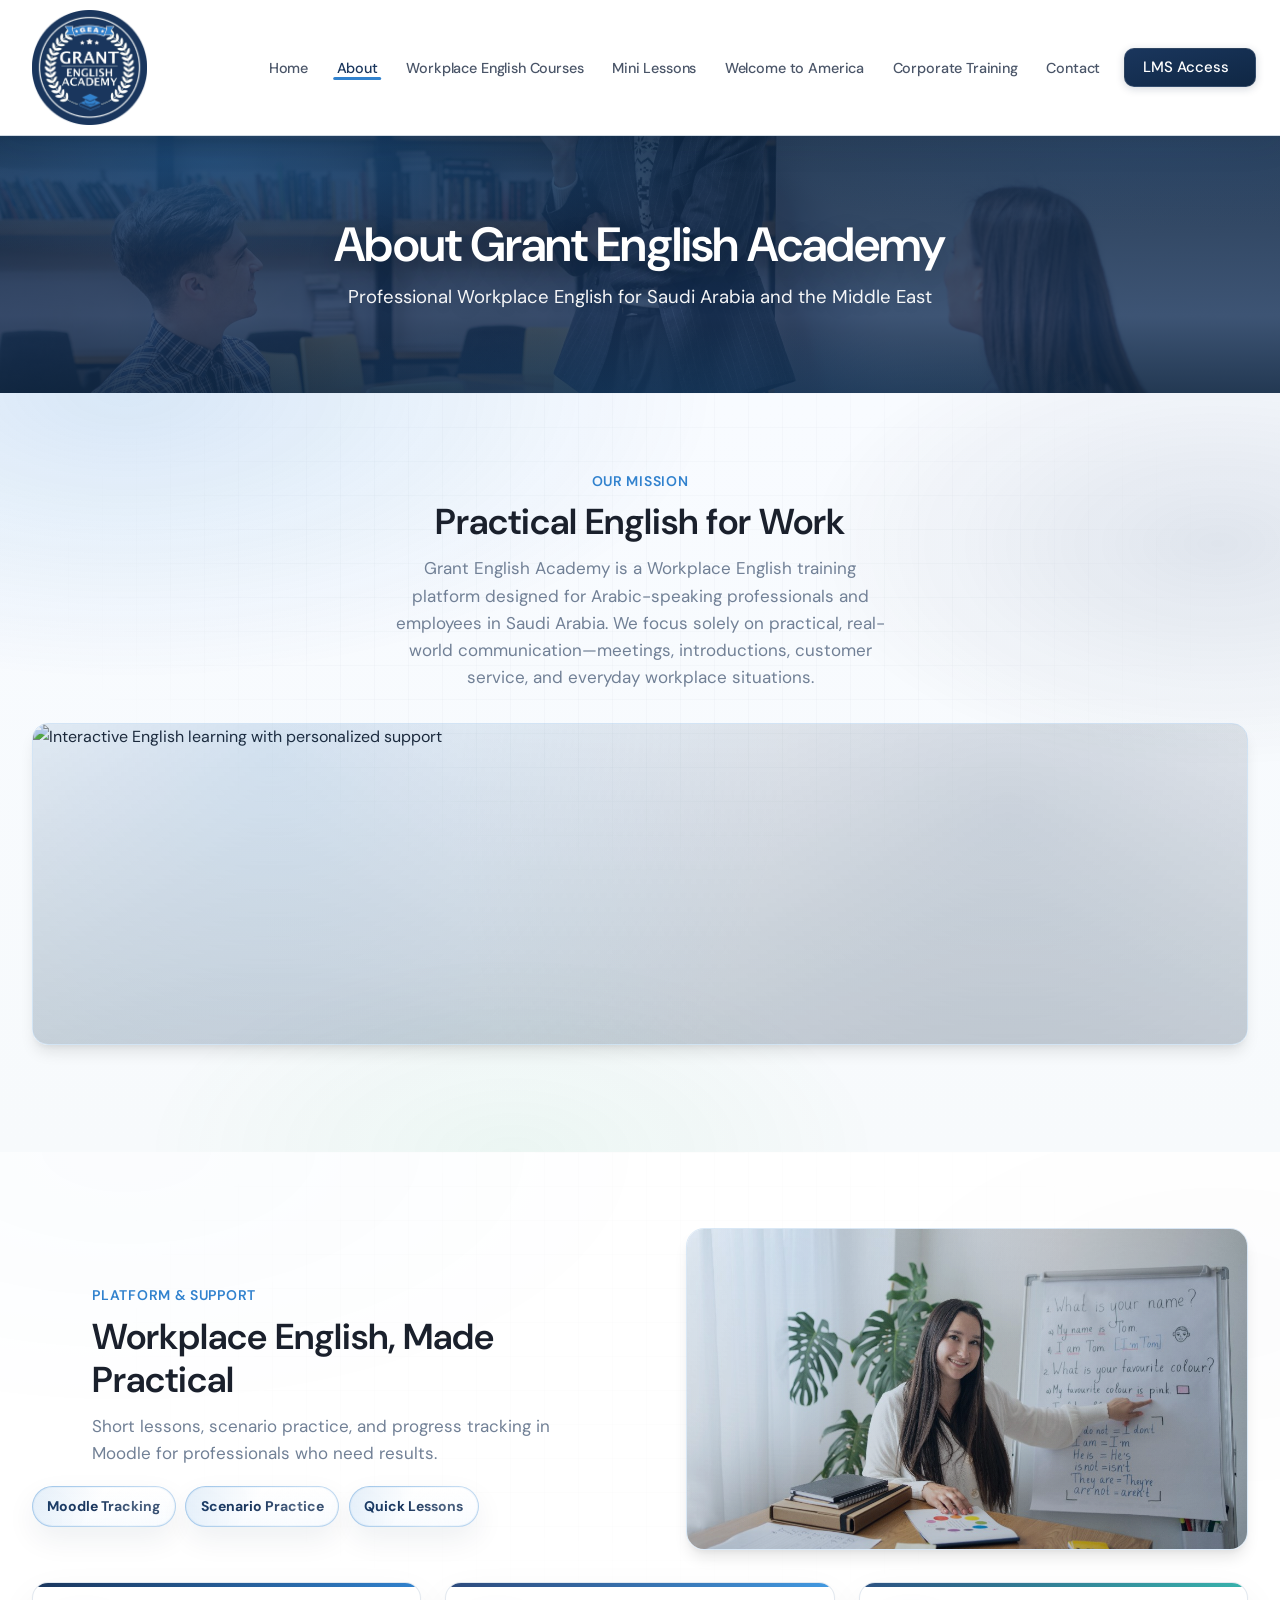
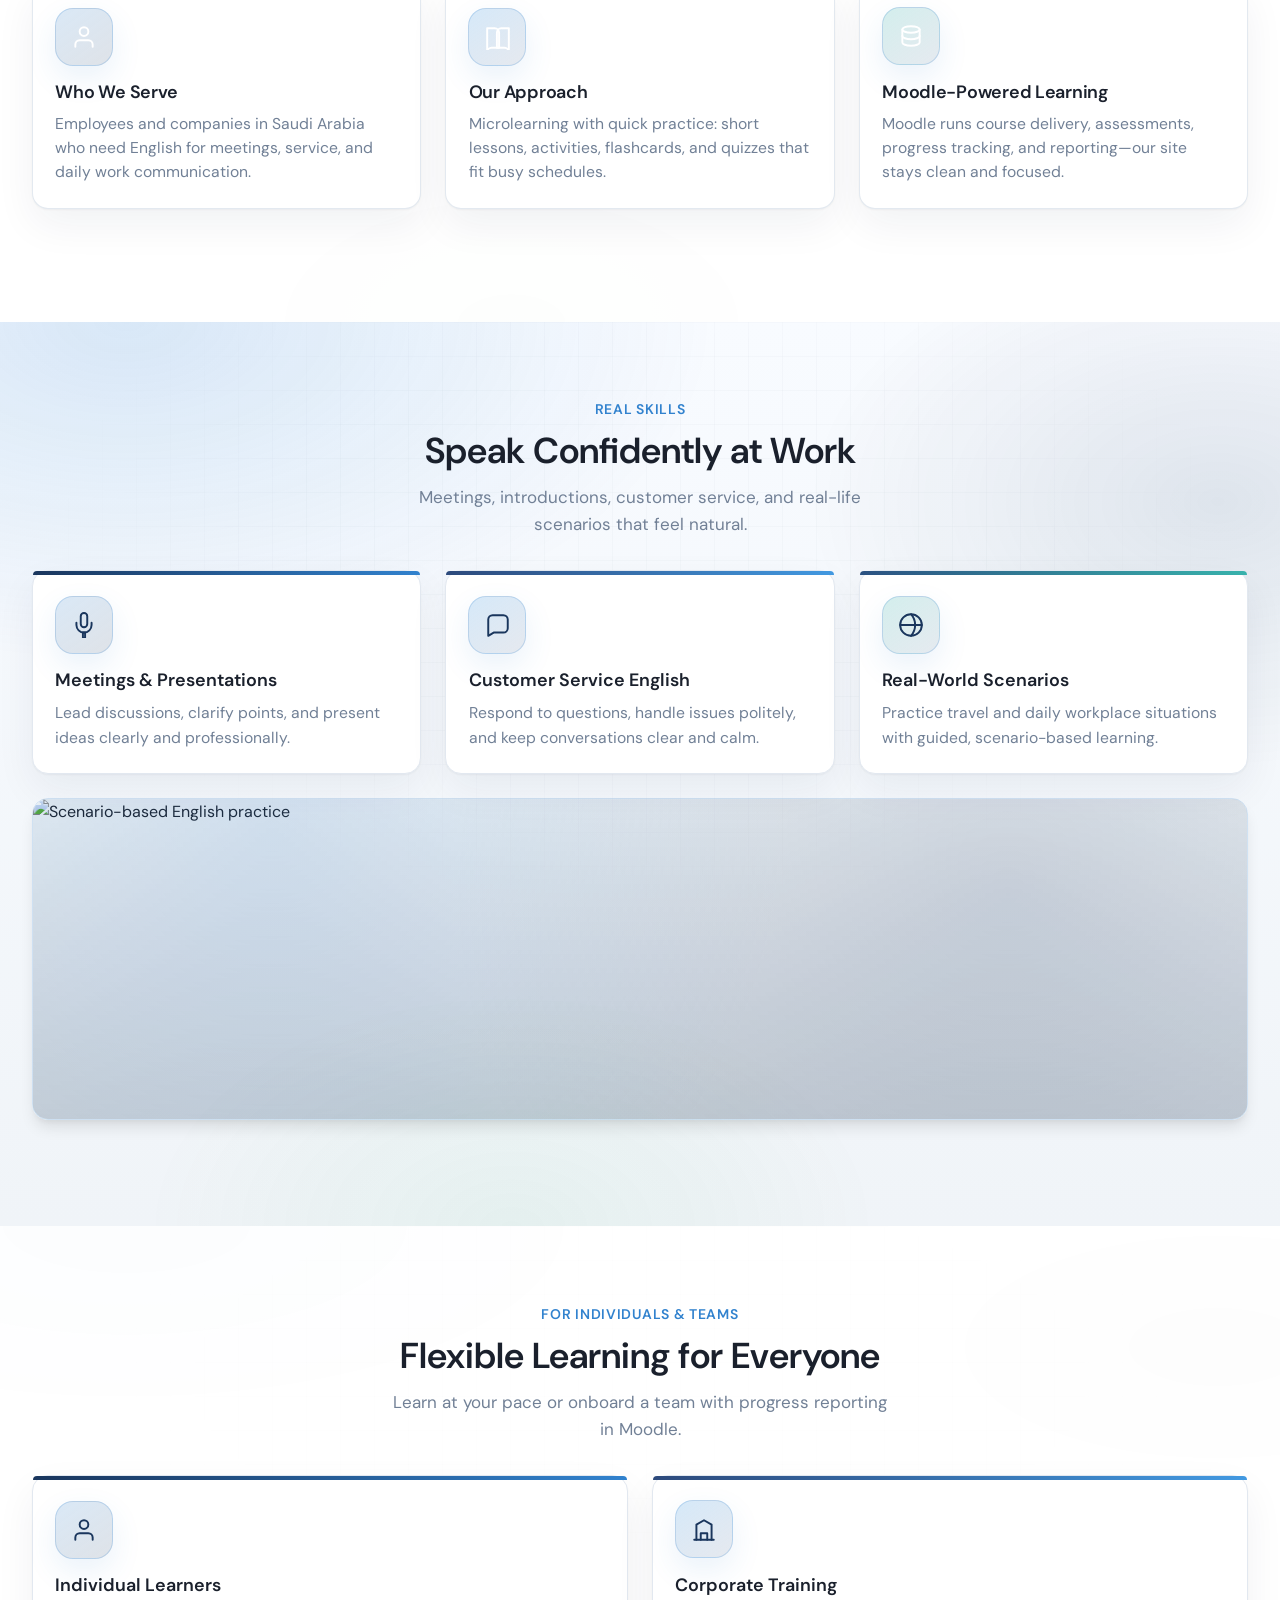
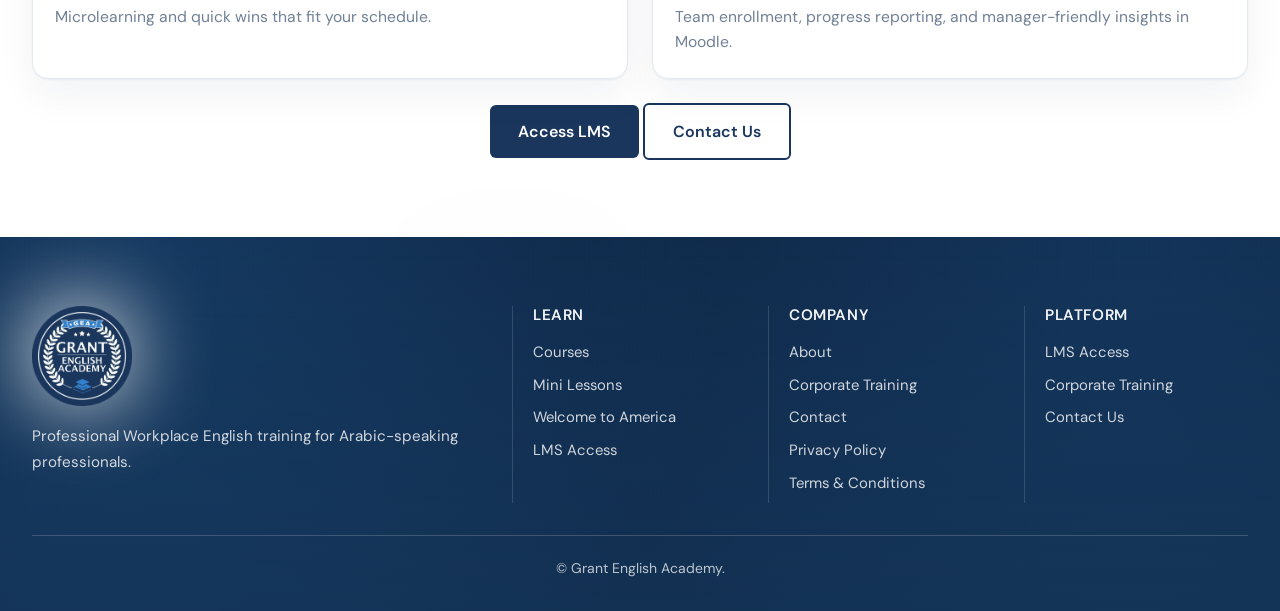
==== about.html @ 89593a47 "fix" ====
<!DOCTYPE html>
<html lang="en">
<head>
  <meta charset="UTF-8">
  <meta name="viewport" content="width=device-width, initial-scale=1.0">
  <meta name="description" content="About Grant English Academy - Professional Workplace English training for Saudi Arabia.">
  <title>About | Grant English Academy</title>
  <link rel="preconnect" href="https://fonts.googleapis.com">
  <link rel="preconnect" href="https://fonts.gstatic.com" crossorigin>
  <link href="https://fonts.googleapis.com/css2?family=DM+Sans:wght@400;500;600;700&display=swap" rel="stylesheet">
  <link rel="stylesheet" href="css/styles.css">
  <link rel="icon" type="image/svg+xml" href="assets/favicon.png">
</head>
<body>
  <header class="header">
    <div class="container header-inner">
      <a href="index.html" class="logo">
        <img src="assets/logo.png" alt="Grant English Academy" class="logo-img">
      </a>
      <button class="nav-toggle" aria-expanded="false" aria-controls="nav-menu" aria-label="Toggle navigation">
        <span></span><span></span><span></span>
      </button>
      <nav id="nav-menu" class="nav-menu">
        <ul class="nav-list">
          <li><a href="index.html">Home</a></li>
          <li><a href="about.html" class="active" aria-current="page">About</a></li>
          <li><a href="courses.html">Workplace English Courses</a></li>
          <li><a href="mini-lessons.html">Mini Lessons</a></li>
          <li><a href="welcome-to-america.html">Welcome to America</a></li>
          <li><a href="corporate-training.html">Corporate Training</a></li>
          <li><a href="contact.html">Contact</a></li>
          <li><a href="lms-access.html" class="btn-lms">LMS Access</a></li>
        </ul>
      </nav>
    </div>
  </header>

  <main class="about-page">
    <section class="page-hero page-hero--about animate-section">
      <div class="container">
        <h1>About Grant English Academy</h1>
        <p>Professional Workplace English for Saudi Arabia and the Middle East</p>
      </div>
    </section>

    <section class="about-home-section about-home-section--mission animate-section">
      <div class="container">
        <div class="section-header">
          <p class="section-label">Our Mission</p>
          <h2 class="section-title">Practical English for Work</h2>
          <p class="section-desc">Grant English Academy is a Workplace English training platform designed for Arabic-speaking professionals and employees in Saudi Arabia. We focus solely on practical, real-world communication—meetings, introductions, customer service, and everyday workplace situations.</p>
        </div>

        <div class="about-image-section">
          <div class="about-image-wrap">
            <img src="assets/teacher-5.jpg" alt="Interactive English learning with personalized support">
          </div>
        </div>
      </div>
    </section>

    <section class="about-home-section about-home-section--platform animate-section">
      <div class="container">
        <div class="about-platform-split">
          <div class="about-platform-copy">
            <div class="section-header mb-2">
              <p class="section-label">Platform & Support</p>
              <h2 class="section-title">Workplace English, Made Practical</h2>
              <p class="section-desc">Short lessons, scenario practice, and progress tracking in Moodle for professionals who need results.</p>
            </div>

            <div class="platform-pills" aria-hidden="true">
              <span class="platform-pill">Moodle Tracking</span>
              <span class="platform-pill">Scenario Practice</span>
              <span class="platform-pill">Quick Lessons</span>
            </div>
          </div>

          <div class="about-platform-media">
            <div class="about-image-section">
              <div class="about-image-wrap">
                <img src="assets/teacher-4.png" alt="Moodle-based progress and workplace learning support">
              </div>
            </div>
          </div>
        </div>

        <div class="card-grid card-grid-3 mb-3 about-cards about-platform-cards">
          <div class="card">
            <div class="card-icon" aria-hidden="true">
              <svg viewBox="0 0 24 24" fill="none" stroke="currentColor" stroke-width="1.8" stroke-linecap="round" stroke-linejoin="round" aria-hidden="true">
                <path d="M20 21v-2a4 4 0 0 0-4-4H8a4 4 0 0 0-4 4v2"/>
                <circle cx="12" cy="7" r="4"/>
              </svg>
            </div>
            <h3>Who We Serve</h3>
            <p>Employees and companies in Saudi Arabia who need English for meetings, service, and daily work communication.</p>
          </div>
          <div class="card">
            <div class="card-icon" aria-hidden="true">
              <svg viewBox="0 0 24 24" fill="none" stroke="currentColor" stroke-width="1.8" stroke-linecap="round" stroke-linejoin="round" aria-hidden="true">
                <path d="M2 4h7a4 4 0 0 1 4 4v14H6a4 4 0 0 0-4 4V4z"/>
                <path d="M22 4h-7a4 4 0 0 0-4 4v14h7a4 4 0 0 1 4 4V4z"/>
              </svg>
            </div>
            <h3>Our Approach</h3>
            <p>Microlearning with quick practice: short lessons, activities, flashcards, and quizzes that fit busy schedules.</p>
          </div>
          <div class="card">
            <div class="card-icon" aria-hidden="true">
              <svg viewBox="0 0 24 24" fill="none" stroke="currentColor" stroke-width="1.8" stroke-linecap="round" stroke-linejoin="round" aria-hidden="true">
                <ellipse cx="12" cy="5" rx="8" ry="3"/>
                <path d="M4 5v6c0 1.66 3.58 3 8 3s8-1.34 8-3V5"/>
                <path d="M4 11v6c0 1.66 3.58 3 8 3s8-1.34 8-3v-6"/>
              </svg>
            </div>
            <h3>Moodle-Powered Learning</h3>
            <p>Moodle runs course delivery, assessments, progress tracking, and reporting—our site stays clean and focused.</p>
          </div>
        </div>
      </div>
    </section>

    <section class="about-home-section about-home-section--skills animate-section">
      <div class="container">
        <div class="section-header mb-2">
          <p class="section-label">Real Skills</p>
          <h2 class="section-title">Speak Confidently at Work</h2>
          <p class="section-desc">Meetings, introductions, customer service, and real-life scenarios that feel natural.</p>
        </div>

        <div class="card-grid card-grid-3 mb-3 about-cards">
          <div class="card">
            <div class="card-icon" aria-hidden="true">
              <svg viewBox="0 0 24 24" fill="none" stroke="currentColor" stroke-width="1.8" stroke-linecap="round" stroke-linejoin="round" aria-hidden="true">
                <path d="M12 1a3 3 0 0 0-3 3v7a3 3 0 0 0 6 0V4a3 3 0 0 0-3-3z"/>
                <path d="M19 10v2a7 7 0 0 1-14 0v-2"/>
                <rect x="11" y="19" width="2" height="5"/>
              </svg>
            </div>
            <h3>Meetings & Presentations</h3>
            <p>Lead discussions, clarify points, and present ideas clearly and professionally.</p>
          </div>
          <div class="card">
            <div class="card-icon" aria-hidden="true">
              <svg viewBox="0 0 24 24" fill="none" stroke="currentColor" stroke-width="1.8" stroke-linecap="round" stroke-linejoin="round" aria-hidden="true">
                <path d="M21 15a4 4 0 0 1-4 4H8l-5 3V7a4 4 0 0 1 4-4h10a4 4 0 0 1 4 4z"/>
              </svg>
            </div>
            <h3>Customer Service English</h3>
            <p>Respond to questions, handle issues politely, and keep conversations clear and calm.</p>
          </div>
          <div class="card">
            <div class="card-icon" aria-hidden="true">
              <svg viewBox="0 0 24 24" fill="none" stroke="currentColor" stroke-width="1.8" stroke-linecap="round" stroke-linejoin="round" aria-hidden="true">
                <circle cx="12" cy="12" r="10"/>
                <path d="M2 12h20"/>
                <path d="M12 2a15 15 0 0 1 0 20"/>
              </svg>
            </div>
            <h3>Real-World Scenarios</h3>
            <p>Practice travel and daily workplace situations with guided, scenario-based learning.</p>
          </div>
        </div>

        <div class="about-image-section mb-3">
          <div class="about-image-wrap">
            <img src="assets/america-2.jpg" alt="Scenario-based English practice">
          </div>
        </div>
      </div>
    </section>

    <section class="about-home-section about-home-section--flex animate-section">
      <div class="container">
        <div class="section-header mb-2">
          <p class="section-label">For Individuals & Teams</p>
          <h2 class="section-title">Flexible Learning for Everyone</h2>
          <p class="section-desc">Learn at your pace or onboard a team with progress reporting in Moodle.</p>
        </div>

        <div class="card-grid card-grid-2 mb-3 about-cards">
          <div class="card">
            <div class="card-icon" aria-hidden="true">
              <svg viewBox="0 0 24 24" fill="none" stroke="currentColor" stroke-width="1.8" stroke-linecap="round" stroke-linejoin="round" aria-hidden="true">
                <path d="M20 21v-2a4 4 0 0 0-4-4H8a4 4 0 0 0-4 4v2"/>
                <circle cx="12" cy="7" r="4"/>
              </svg>
            </div>
            <h3>Individual Learners</h3>
            <p>Microlearning and quick wins that fit your schedule.</p>
          </div>
          <div class="card">
            <div class="card-icon" aria-hidden="true">
              <svg viewBox="0 0 24 24" fill="none" stroke="currentColor" stroke-width="1.8" stroke-linecap="round" stroke-linejoin="round" aria-hidden="true">
                <path d="M3 21h18"/>
                <path d="M5 21V7l7-4 7 4v14"/>
                <path d="M9 21v-6h6v6"/>
              </svg>
            </div>
            <h3>Corporate Training</h3>
            <p>Team enrollment, progress reporting, and manager-friendly insights in Moodle.</p>
          </div>
        </div>

        <div class="text-center mt-2">
          <a href="lms-access.html" class="btn btn-primary">Access LMS</a>
          <a href="contact.html" class="btn btn-secondary">Contact Us</a>
        </div>
      </div>
    </section>
  </main>

  <footer class="footer">
    <div class="container">
      <div class="footer-grid">
        <div class="footer-brand">
          <a href="index.html" class="footer-logo" aria-label="Grant English Academy home">
            <img src="assets/logo.png" alt="Grant English Academy" class="footer-logo-img">
          </a>
          <p>Professional Workplace English training for Arabic-speaking professionals.</p>
        </div>
        <div>
          <h4>Learn</h4>
          <ul>
            <li><a href="courses.html">Courses</a></li>
            <li><a href="mini-lessons.html">Mini Lessons</a></li>
            <li><a href="welcome-to-america.html">Welcome to America</a></li>
            <li><a href="lms-access.html">LMS Access</a></li>
          </ul>
        </div>
        <div>
          <h4>Company</h4>
          <ul>
            <li><a href="about.html">About</a></li>
            <li><a href="corporate-training.html">Corporate Training</a></li>
            <li><a href="contact.html">Contact</a></li>
            <li><a href="privacy.html">Privacy Policy</a></li>
            <li><a href="terms.html">Terms &amp; Conditions</a></li>
          </ul>
        </div>
        <div>
          <h4>Platform</h4>
          <ul>
            <li><a href="lms-access.html">LMS Access</a></li>
            <li><a href="corporate-training.html">Corporate Training</a></li>
            <li><a href="contact.html">Contact Us</a></li>
          </ul>
        </div>
      </div>
      <div class="footer-bottom">
        <p>&copy; Grant English Academy.</p>
      </div>
    </div>
  </footer>

  <script>
    const navToggle = document.querySelector('.nav-toggle');
    const navMenu = document.getElementById('nav-menu');

    function closeNav() {
      navToggle.setAttribute('aria-expanded', 'false');
      navMenu.classList.remove('active');
    }

    function toggleNav() {
      const expanded = navToggle.getAttribute('aria-expanded') === 'true';
      navToggle.setAttribute('aria-expanded', String(!expanded));
      navMenu.classList.toggle('active', !expanded);
    }

    navToggle.addEventListener('click', toggleNav);

    navMenu.querySelectorAll('a').forEach((a) => {
      a.addEventListener('click', () => {
        if (window.innerWidth < 1180) closeNav();
      });
    });

    document.addEventListener('keydown', (e) => {
      if (e.key === 'Escape' && navToggle.getAttribute('aria-expanded') === 'true') {
        closeNav();
      }
    });

    window.addEventListener('resize', () => {
      if (window.innerWidth >= 1180) closeNav();
    });

    const sections = document.querySelectorAll('.animate-section');
    document.documentElement.classList.add('js-animations');
    if ('IntersectionObserver' in window) {
      const observer = new IntersectionObserver((entries) => {
        entries.forEach((entry) => {
          if (entry.isIntersecting) {
            entry.target.classList.add('is-visible');
            observer.unobserve(entry.target);
          }
        });
      }, { threshold: 0.2 });

      sections.forEach((s) => observer.observe(s));
    } else {
      sections.forEach((s) => s.classList.add('is-visible'));
    }
  </script>
</body>
</html>
---- css/styles.css ----
/* ============================================
   Grant English Academy - Workplace English Platform
   Professional, Corporate, Academic Design
   ============================================ */

/* CSS Variables */
:root {
  /* Colors - Navy, Gray, White professional palette */
  --navy-primary: #1a365d;
  --navy-dark: #0f2744;
  --navy-light: #2c5282;
  --gray-900: #1a202c;
  --gray-700: #4a5568;
  --gray-600: #718096;
  --gray-500: #a0aec0;
  --gray-300: #cbd5e0;
  --gray-100: #f7fafc;
  --white: #ffffff;
  --accent: #3182ce;
  --accent-hover: #2c5282;
  --success: #38a169;
  --border: #e2e8f0;
  
  /* Typography */
  --font-primary: 'DM Sans', -apple-system, BlinkMacSystemFont, sans-serif;
  --font-heading: 'DM Sans', -apple-system, BlinkMacSystemFont, sans-serif;
  
  /* Spacing */
  --container-max: 1300px;
  --section-padding: clamp(3rem, 6vw, 5rem);
  --header-height: 85px;
  
  /* Transitions */
  --transition: 0.2s ease;
  --shadow: 0 4px 6px -1px rgba(0, 0, 0, 0.1), 0 2px 4px -1px rgba(0, 0, 0, 0.06);
  --shadow-lg: 0 10px 15px -3px rgba(0, 0, 0, 0.1), 0 4px 6px -2px rgba(0, 0, 0, 0.05);
}

/* Reset & Base */
*, *::before, *::after {
  box-sizing: border-box;
  margin: 0;
  padding: 0;
}

html {
  scroll-behavior: smooth;
}

body {
  font-family: var(--font-primary);
  font-size: 16px;
  line-height: 1.6;
  color: var(--gray-900);
  background: var(--white);
  overflow-x: hidden;
}

img {
  max-width: 100%;
  height: auto;
  display: block;
}

a {
  color: inherit;
  text-decoration: none;
  transition: color var(--transition);
}

ul, ol {
  list-style: none;
}

/* Typography */
h1, h2, h3, h4, h5, h6 {
  font-family: var(--font-heading);
  font-weight: 600;
  line-height: 1.2;
}

h1 { font-size: clamp(2rem, 4vw, 3rem); }
h2 { font-size: clamp(1.75rem, 3vw, 2.25rem); }
h3 { font-size: clamp(1.25rem, 2vw, 1.5rem); }

/* Container */
.container {
  width: 100%;
  max-width: var(--container-max);
  margin: 0 auto;
  padding: 0 1.25rem;
}

@media (min-width: 768px) {
  .container { padding: 0 2rem; }

}
@media (max-width: 768px) {
.logo-img {
    height: auto;
    width: 70px!important;
}
}
/* ========== Header & Navigation ========== */
.header {
  position: sticky;
  top: 0;
  z-index: 1000;
  /* height: var(--header-height); */
  background: rgba(255, 255, 255, 0.94);
  backdrop-filter: saturate(1.2) blur(16px);
  -webkit-backdrop-filter: saturate(1.2) blur(16px);
  border-bottom: 1px solid rgba(203, 213, 224, 0.85);
  box-shadow: 0 1px 0 rgba(255, 255, 255, 0.8) inset,
  0 8px 32px rgba(15, 39, 68, 0.08);
  padding-top: 10px;
  padding-bottom: 10px;
}

.header-inner {
  display: flex;
  align-items: center;
  justify-content: space-between;
  height: 100%;
  gap: 1rem;
}

.logo {
  display: inline-flex;
  align-items: center;
  gap: 0.65rem;
  font-weight: 700;
  font-size: 1.25rem;
  color: var(--navy-primary);
  transition: opacity 0.2s ease, transform 0.22s ease, filter 0.22s ease;
  border-radius: 10px;
  outline-offset: 4px;
}

.logo:hover {
  opacity: 1;
  transform: translateY(-1px);
  filter: drop-shadow(0 4px 12px rgba(26, 54, 93, 0.15));
}

.logo:active {
  transform: translateY(0);
}

.logo:focus-visible {
  outline: 3px solid rgba(49, 130, 206, 0.4);
}

.logo-img {
  height: auto;
  width: 115px;
  display: block;
  object-fit: contain;
}

.logo-text { color: inherit; }
.logo-text em,
.logo span { color: var(--accent); font-style: normal; }

.nav-toggle {
  display: flex;
  flex-direction: column;
  justify-content: center;
  gap: 5px;
  background: transparent;
  border: 1px solid transparent;
  cursor: pointer;
  padding: 10px;
  border-radius: 10px;
  transition: background var(--transition), border-color var(--transition);
}

.nav-toggle:hover {
  background: rgba(49, 130, 206, 0.12);
  border-color: rgba(49, 130, 206, 0.25);
}

.nav-toggle:hover span {
  background: var(--accent);
}

.nav-toggle:focus-visible {
  outline: 3px solid rgba(49, 130, 206, 0.35);
  outline-offset: 3px;
  border-radius: 8px;
}

.nav-toggle span {
  width: 24px;
  height: 2.5px;
  background: var(--navy-primary);
  border-radius: 2px;
  transition: transform var(--transition), opacity var(--transition);
}

.nav-toggle[aria-expanded="true"] span:nth-child(1) {
  transform: rotate(45deg) translate(5px, 5px);
}

.nav-toggle[aria-expanded="true"] span:nth-child(2) {
  opacity: 0;
}

.nav-toggle[aria-expanded="true"] span:nth-child(3) {
  transform: rotate(-45deg) translate(5px, -5px);
}

.nav-menu {
  position: fixed;
  top: var(--header-height);
  left: 0;
  right: 0;
  background: rgba(255, 255, 255, 0.97);
  backdrop-filter: blur(12px);
  -webkit-backdrop-filter: blur(12px);
  padding: 1rem 1.25rem 1.25rem;
  z-index: 999;
  /* Prevent scrollbar from appearing when the menu is closed */
  max-height: none;
  overflow-y: hidden;
  box-shadow: 0 16px 40px rgba(15, 39, 68, 0.12);
  border-bottom: 1px solid rgba(226, 232, 240, 0.95);
  border-radius: 0 0 16px 16px;
  transform: translateY(-100%);
  opacity: 0;
  visibility: hidden;
  transition: transform 0.28s ease, opacity 0.28s ease, visibility 0.28s ease;
}

.nav-menu.active {
  transform: translateY(0);
  opacity: 1;
  visibility: visible;
  /* Enable scrolling only when menu is open (mobile) */
  max-height: calc(100vh - var(--header-height));
  overflow-y: auto;
  /* Mobile menu should feel like a dropdown panel */
  padding-top: 0.75rem;
}

/* Mobile CTA button inside dropdown */
.nav-menu .btn-lms {
  width: 100%;
  justify-content: center;
  padding: 0.85rem 1rem;
}

.nav-list {
  display: flex;
  flex-direction: column;
  gap: 0.35rem;
}

.nav-list a {
  display: block;
  padding: 0.75rem 1rem;
  color: var(--gray-700);
  font-weight: 500;
  font-size: 0.9375rem;
  border-radius: 10px;
  line-height: 1.25;
  white-space: nowrap;
  transition:
    background 0.2s ease,
    color 0.2s ease,
    box-shadow 0.2s ease,
    transform 0.22s ease,
    border-color 0.2s ease;
}

/* Mobile / drawer: clear hover + active affordance */
.nav-list a:not(.btn-lms):hover {
  background: transparent;
  color: var(--navy-primary);
  box-shadow: none;
  text-decoration: underline;
  text-decoration-thickness: 2px;
  text-underline-offset: 5px;
  transform: none;
}

.nav-menu .btn-lms:hover {
  background: linear-gradient(165deg, var(--navy-light) 0%, var(--navy-primary) 100%);
  transform: translateY(-2px) scale(1.02);
  box-shadow: 0 10px 28px rgba(26, 54, 93, 0.35);
}

/* Active navigation link (current page) */
.nav-list a.active,
.nav-list a[aria-current="page"] {
  background: transparent;
  color: var(--navy-primary);
  border: 1px solid transparent;
  box-shadow: none;
  text-decoration: underline;
  text-decoration-thickness: 2px;
  text-underline-offset: 5px;
}

.nav-list a.active:hover {
  background: transparent;
}

.nav-list .btn-lms.active {
  background: var(--accent) !important;
}

.nav-list .btn-lms.active:hover {
  background: var(--accent-hover) !important;
}
@media (max-width: 1179px) {
.nav-menu {
  top: 135px;
}
}
@media (min-width: 1180px) {
  .nav-toggle { display: none; }
  
  .nav-menu {
    position: static;
    transform: none;
    opacity: 1;
    visibility: visible;
    box-shadow: none;
    padding: 0;
    max-height: none;
    overflow-y: visible;
    background: transparent;
    backdrop-filter: none;
    -webkit-backdrop-filter: none;
    border: none;
    border-radius: 0;
  }

  .nav-list {
    flex-direction: row;
    gap: 0.15rem;
    align-items: center;
    flex-wrap: nowrap;
  }
  
  .nav-list a {
    padding: 0.55rem 0.75rem;
    font-size: 0.9rem;
    white-space: nowrap;
    letter-spacing: -0.01em;
  }

  /* Desktop: animated underline + accent color (no slide) */
  .nav-list a:not(.btn-lms) {
    position: relative;
    background: transparent !important;
    box-shadow: none !important;
    transform: none !important;
    border: 1px solid transparent;
    text-decoration: none;
  }

  .nav-list a:not(.btn-lms)::after {
    content: '';
    position: absolute;
    left: 50%;
    bottom: 0.35rem;
    width: 0;
    height: 2.5px;
    border-radius: 2px;
    background: linear-gradient(90deg, var(--accent) 0%, var(--navy-light) 100%);
    transform: translateX(-50%);
    transition: width 0.28s cubic-bezier(0.4, 0, 0.2, 1), opacity 0.2s ease;
    opacity: 0.85;
  }

  .nav-list a:not(.btn-lms):hover {
    color: var(--accent);
    background: transparent !important;
    border-color: transparent;
  }

  .nav-list a:not(.btn-lms):hover::after {
    width: calc(100% - 1.1rem);
  }

  .nav-list a:not(.btn-lms).active,
  .nav-list a:not(.btn-lms)[aria-current="page"] {
    color: var(--navy-primary);
    background: transparent !important;
    border: 1px solid transparent;
    box-shadow: none;
  }

  .nav-list a:not(.btn-lms).active::after,
  .nav-list a:not(.btn-lms)[aria-current="page"]::after {
    width: calc(100% - 1.1rem);
    opacity: 1;
    background: linear-gradient(90deg, var(--accent) 0%, var(--accent) 100%);
  }

  .nav-list a:not(.btn-lms).active:hover,
  .nav-list a:not(.btn-lms)[aria-current="page"]:hover {
    background: transparent !important;
    color: var(--navy-primary);
  }

  .nav-list .btn-lms {
    padding: 0.55rem 1.15rem;
    font-size: 0.9375rem;
    flex-shrink: 0;
    white-space: nowrap;
    margin-left: 0.5rem;
    transition:
      background 0.25s ease,
      transform 0.25s ease,
      box-shadow 0.25s ease,
      filter 0.25s ease;
  }

  .nav-list .btn-lms:hover {
    filter: brightness(1.05);
  }
}

/* CTA Button in header */
.btn-lms {
  display: inline-flex;
  align-items: center;
  justify-content: center;
  gap: 0.45rem;
  padding: 0.58rem 1.2rem;
  background: linear-gradient(165deg, var(--navy-primary) 0%, var(--navy-dark) 100%);
  color: var(--white) !important;
  font-weight: 600;
  font-size: 0.9375rem;
  border-radius: 8px;
  border: 1px solid rgba(255, 255, 255, 0.12);
  box-shadow: 0 2px 8px rgba(15, 39, 68, 0.18), 0 0 0 1px rgba(15, 39, 68, 0.06) inset;
  transition: background var(--transition), transform var(--transition), box-shadow var(--transition);
}

.btn-lms:hover {
  background: linear-gradient(165deg, var(--navy-light) 0%, var(--navy-primary) 100%);
  transform: translateY(-2px);
  box-shadow:
    0 10px 28px rgba(15, 39, 68, 0.28),
    0 0 0 1px rgba(255, 255, 255, 0.18) inset,
    0 0 0 3px rgba(49, 130, 206, 0.2);
}

.btn-lms:active {
  transform: translateY(0);
  box-shadow: 0 2px 8px rgba(15, 39, 68, 0.18);
}

.btn-lms:focus-visible {
  outline: none;
  box-shadow:
    0 0 0 3px rgba(49, 130, 206, 0.45),
    0 6px 20px rgba(15, 39, 68, 0.2);
}

@media (prefers-reduced-motion: reduce) {
  .btn-lms:hover,
  .nav-menu .btn-lms:hover {
    transform: none;
  }

  .logo:hover {
    transform: none;
    filter: none;
  }

  .nav-list a:not(.btn-lms)::after {
    transition: none;
  }

  .nav-list a:not(.btn-lms):hover {
    transform: none;
  }
}

/* ========== Buttons ========== */
.btn {
  display: inline-flex;
  align-items: center;
  justify-content: center;
  gap: 0.5rem;
  padding: 0.875rem 1.75rem;
  font-weight: 600;
  font-size: 1rem;
  border-radius: 6px;
  border: none;
  cursor: pointer;
  transition: all var(--transition);
}

.btn-primary {
  background: var(--navy-primary);
  color: var(--white);
}

.btn-primary:hover {
  background: var(--navy-dark);
  transform: translateY(-1px);
}

.btn-secondary {
  background: var(--white);
  color: var(--navy-primary);
  border: 2px solid var(--navy-primary);
}

.btn-secondary:hover {
  background: var(--gray-100);
}

.btn-accent {
  background: var(--accent);
  color: var(--white);
}

.btn-accent:hover {
  background: var(--accent-hover);
  transform: translateY(-1px);
}

/* ========== Hero Section ========== */
.hero {
  background: linear-gradient(135deg, var(--navy-dark) 0%, var(--navy-primary) 50%, var(--navy-light) 100%);
  color: var(--white);
  padding: clamp(5rem, 14vw, 9rem) 0;
  min-height: 82vh;
  display: flex;
  align-items: center;
  text-align: center;
  position: relative;
  overflow: hidden;
}

.hero::before {
  content: "";
  position: absolute;
  inset: -80px;
  background:
    radial-gradient(circle at 15% 15%, rgba(49, 130, 206, 0.28), transparent 55%),
    radial-gradient(circle at 85% 25%, rgba(26, 54, 93, 0.32), transparent 55%),
    radial-gradient(circle at 40% 85%, rgba(44, 82, 130, 0.22), transparent 60%);
  opacity: 0.75;
  z-index: 0;
  pointer-events: none;
}

.hero::after {
  content: "";
  position: absolute;
  inset: 0;
  background: linear-gradient(180deg, rgba(255, 255, 255, 0.12), rgba(255, 255, 255, 0));
  z-index: 0;
  pointer-events: none;
}

.hero-bg {
  position: absolute;
  inset: 0;
  pointer-events: none;
  z-index: 0;
  opacity: 1;
  overflow: hidden;
}

.hero-video-scrim {
  position: absolute;
  inset: 0;
  z-index: 1;
  pointer-events: none;
  background:
    linear-gradient(180deg, rgba(15, 39, 68, 0.45) 0%, rgba(15, 39, 68, 0.62) 38%, rgba(15, 39, 68, 0.82) 100%),
    radial-gradient(ellipse 90% 70% at 50% 20%, rgba(49, 130, 206, 0.18) 0%, transparent 55%);
}

.hero-bg img {
  width: 100%;
  height: 100%;
  object-fit: cover;
  object-position: center;
  position: absolute;
  inset: 0;
  display: block;
}

.hero-bg-video {
  position: absolute;
  inset: 0;
  width: 100%;
  height: 100%;
  object-fit: cover;
  object-position: center;
  z-index: 0;
  opacity: 0.62;
  filter: saturate(1.08) contrast(1.05) brightness(0.88);
  transform: scale(1.03);
}

.hero-bg-main {
  opacity: 0.38;
  filter: blur(2px) saturate(1.15) brightness(0.85);
  transform: scale(1.08);
  animation: bannerDrift 14s ease-in-out infinite;
}

.hero-bg-overlay {
  opacity: 0.22;
  filter: blur(3px) saturate(0.9) grayscale(0.25);
  transform: scale(1.12);
  animation: bannerDrift2 18s ease-in-out infinite;
}

.hero .container {
  position: relative;
  z-index: 2;
}

.hero-inner {
  max-width: 46rem;
  margin-left: auto;
  margin-right: auto;
}

.hero-eyebrow {
  display: inline-block;
  font-size: 0.8125rem;
  font-weight: 600;
  letter-spacing: 0.14em;
  text-transform: uppercase;
  color: rgba(255, 255, 255, 0.78);
  margin-bottom: 1rem;
  padding: 0.45rem 0.95rem;
  border-radius: 999px;
  background: rgba(255, 255, 255, 0.1);
  border: 1px solid rgba(255, 255, 255, 0.18);
  backdrop-filter: blur(8px);
}

@keyframes bannerDrift {
  0% { transform: translateY(0) scale(1.08); }
  50% { transform: translateY(-14px) scale(1.12); }
  100% { transform: translateY(0) scale(1.08); }
}

@keyframes bannerDrift2 {
  0% { transform: translateY(0) scale(1.12); }
  50% { transform: translateY(10px) scale(1.16); }
  100% { transform: translateY(0) scale(1.12); }
}

@media (prefers-reduced-motion: reduce) {
  .hero-bg-main,
  .hero-bg-overlay,
  .hero-bg-video {
    animation: none;
  }

  .hero-bg-video {
    display: none;
  }
}

.hero-title {
  margin-bottom: 1.1rem;
  font-weight: 700;
  max-width: none;
  margin-left: auto;
  margin-right: auto;
  font-size: clamp(2.15rem, 5.5vw, 3.35rem);
  line-height: 1.12;
  letter-spacing: -0.03em;
  text-transform: none;
  text-shadow: 0 2px 28px rgba(0, 0, 0, 0.25);
}

.hero-title-highlight {
  display: inline;
  background: linear-gradient(135deg, #ffffff 0%, rgba(186, 219, 255, 0.95) 100%);
  -webkit-background-clip: text;
  background-clip: text;
  color: transparent;
  -webkit-text-fill-color: transparent;
  filter: drop-shadow(0 2px 12px rgba(0, 0, 0, 0.2));
}

@media (max-width: 480px) {
  .hero-title-highlight {
    display: inline;
    background: none;
    -webkit-background-clip: unset;
    background-clip: unset;
    color: inherit;
    -webkit-text-fill-color: unset;
    filter: none;
  }
}

.hero-subtitle {
  font-size: clamp(1.02rem, 2.1vw, 1.2rem);
  opacity: 0.92;
  max-width: 38rem;
  margin: 0 auto 1.75rem;
  line-height: 1.65;
  color: rgba(255, 255, 255, 0.92);
  text-shadow: 0 1px 16px rgba(0, 0, 0, 0.2);
}

.hero-buttons {
  display: flex;
  flex-wrap: wrap;
  gap: 0.85rem 1rem;
  justify-content: center;
  align-items: center;
}

.hero .hero-buttons .btn-primary {
  display: inline-flex;
  align-items: center;
  justify-content: center;
  gap: 0.5rem;
  padding: 0.95rem 1.65rem;
  font-size: 1.02rem;
  border-radius: 8px;
  box-shadow: 0 4px 14px rgba(0, 0, 0, 0.18);
  background: var(--white);
  color: var(--navy-primary);
}

.hero .hero-buttons .btn-primary:hover {
  background: var(--gray-100);
  box-shadow: 0 8px 24px rgba(0, 0, 0, 0.22);
}

.hero-btn-icon {
  width: 18px;
  height: 18px;
  flex-shrink: 0;
}

.hero .hero-buttons .btn-secondary {
  padding: 0.95rem 1.65rem;
  font-size: 1.02rem;
  border-radius: 8px;
  backdrop-filter: blur(6px);
  background: rgba(255, 255, 255, 0.08);
  color: var(--white);
  border: 2px solid rgba(255, 255, 255, 0.5);
}

.hero .hero-buttons .btn-secondary:hover {
  background: rgba(255, 255, 255, 0.14);
  border-color: var(--white);
}

/* ========== Section Titles ========== */
.section-header {
  text-align: center;
  margin-bottom: 2.5rem;
  max-width: 500px;
  margin-left: auto;
  margin-right: auto;
}

.section-label {
  font-size: 0.875rem;
  font-weight: 600;
  text-transform: uppercase;
  letter-spacing: 0.05em;
  color: var(--accent);
  margin-bottom: 0.5rem;
}

.section-title {
  color: var(--gray-900);
  margin-bottom: 0.75rem;
}

.section-desc {
  color: var(--gray-600);
  font-size: 1.0625rem;
}

/* ========== Cards ========== */
.card-grid {
  display: grid;
  gap: 1.5rem;
}

/* Base grid defaults for predictable mobile layout */
.card-grid-2,
.card-grid-3,
.card-grid-4 {
  grid-template-columns: 1fr;
}

@media (min-width: 640px) {
  .card-grid-2 { grid-template-columns: repeat(2, 1fr); }
  .card-grid-3 { grid-template-columns: repeat(2, 1fr); }
}

@media (min-width: 992px) {
  .card-grid-3 { grid-template-columns: repeat(3, 1fr); }
  .card-grid-4 { grid-template-columns: repeat(4, 1fr); }
}

.card {
  background: var(--white);
  border: 1px solid var(--border);
  border-radius: 8px;
  padding: 1.5rem;
  transition: box-shadow var(--transition), transform var(--transition);
}

.card:hover {
  box-shadow: var(--shadow-lg);
  transform: translateY(-2px);
}

.card-icon {
  width: 48px;
  height: 48px;
  background: rgba(49, 130, 206, 0.12);
  border-radius: 8px;
  display: flex;
  align-items: center;
  justify-content: center;
  margin-bottom: 1rem;
  color: var(--accent);
  font-size: 1.5rem;
  color: var(--navy-primary);
  overflow: hidden;
}

.card-icon svg {
  width: 28px;
  height: 28px;
  fill: none;
  stroke: currentColor;
  display: block;
}

.card-icon img {
  width: 100%;
  height: 100%;
  object-fit: cover;
  object-position: center;
  display: block;
}

/* Microlearning icon chips */
.micro-icon {
  display: inline-flex;
  color: var(--accent);
}

.micro-icon svg {
  width: 22px;
  height: 22px;
  fill: currentColor;
}

.card h3 {
  margin-bottom: 0.5rem;
  color: var(--gray-900);
}

.card p {
  color: var(--gray-600);
  font-size: 0.9375rem;
}

/* ========== Features / What We Offer — Advanced ========== */
.features-offer {
  position: relative;
  padding: var(--section-padding) 0;
  overflow: hidden;
}

.features-offer-bg {
  position: absolute;
  inset: 0;
  z-index: 0;
  pointer-events: none;
  background:
    radial-gradient(ellipse 100% 80% at 50% -20%, rgba(49, 130, 206, 0.14) 0%, transparent 58%),
    radial-gradient(ellipse 55% 45% at 0% 100%, rgba(26, 54, 93, 0.06) 0%, transparent 50%),
    radial-gradient(ellipse 50% 40% at 100% 60%, rgba(44, 82, 130, 0.07) 0%, transparent 48%),
    linear-gradient(165deg, #fafcfd 0%, #f0f4f8 42%, #e8eef4 100%);
}

.features-offer-noise {
  position: absolute;
  inset: 0;
  z-index: 0;
  pointer-events: none;
  opacity: 0.035;
  background-image: url("data:image/svg+xml,%3Csvg viewBox='0 0 256 256' xmlns='http://www.w3.org/2000/svg'%3E%3Cfilter id='n'%3E%3CfeTurbulence type='fractalNoise' baseFrequency='0.9' numOctaves='4' stitchTiles='stitch'/%3E%3C/filter%3E%3Crect width='100%25' height='100%25' filter='url(%23n)'/%3E%3C/svg%3E");
  mix-blend-mode: multiply;
}

.features-offer-inner {
  position: relative;
  z-index: 1;
}

.offer-header {
  text-align: center;
  margin-bottom: clamp(2.5rem, 5vw, 3.5rem);
  max-width: 720px;
  margin-left: auto;
  margin-right: auto;
}

.offer-header-kicker {
  display: flex;
  align-items: center;
  justify-content: center;
  gap: 0.85rem;
  margin-bottom: 0.85rem;
}

.offer-header-line {
  flex: 1;
  max-width: 4rem;
  height: 2px;
  border-radius: 2px;
  background: linear-gradient(90deg, transparent, rgba(49, 130, 206, 0.45));
}

.offer-header-line--end {
  background: linear-gradient(90deg, rgba(49, 130, 206, 0.45), transparent);
}

.offer-header .section-label {
  margin-bottom: 0;
  flex-shrink: 0;
}

.offer-title {
  display: flex;
  flex-wrap: wrap;
  justify-content: center;
  align-items: baseline;
  gap: 0.35rem 0.65rem;
  margin-bottom: 1rem;
  font-size: clamp(1.85rem, 4.5vw, 2.65rem);
  font-weight: 600;
  line-height: 1.12;
  letter-spacing: -0.03em;
  color: var(--gray-900);
}

.offer-title-line {
  display: inline-block;
}

.offer-title-accent {
  display: inline-block;
  padding: 0.12em 0.35em;
  margin-left: -0.05em;
  border-radius: 8px;
  background: linear-gradient(135deg, rgba(26, 54, 93, 0.92) 0%, rgba(49, 130, 206, 0.95) 100%);
  color: var(--white);
  font-weight: 700;
  letter-spacing: -0.02em;
  box-shadow: 0 0 0 1px rgba(255, 255, 255, 0.12) inset, 0 8px 24px rgba(26, 54, 93, 0.25);
}

.offer-desc {
  font-size: 1.0625rem;
  line-height: 1.65;
  margin-bottom: 0;
}

.offer-grid {
  display: grid;
  gap: 1.25rem;
  grid-template-columns: 1fr;
}

@media (min-width: 640px) {
  .offer-grid {
    grid-template-columns: repeat(2, 1fr);
    gap: 1.35rem;
  }
}

@media (min-width: 1024px) {
  .offer-grid {
    grid-template-columns: repeat(3, 1fr);
    gap: 1.5rem;
  }
}

.offer-card {
  position: relative;
  margin: 0;
  padding: 1.6rem 1.5rem 1.55rem;
  padding-top: 1.75rem;
  background: var(--white);
  border: 1px solid rgba(226, 232, 240, 0.95);
  border-radius: 18px;
  overflow: hidden;
  transition: transform var(--transition), box-shadow var(--transition), border-color var(--transition);
  box-shadow:
    0 1px 2px rgba(15, 39, 68, 0.04),
    0 12px 32px -12px rgba(15, 39, 68, 0.1);
}

.offer-card::before {
  content: '';
  position: absolute;
  top: 0;
  left: 0;
  right: 0;
  height: 4px;
  border-radius: 18px 18px 0 0;
  pointer-events: none;
}

.offer-card--1::before {
  background: linear-gradient(90deg, var(--navy-primary) 0%, var(--accent) 100%);
}

.offer-card--2::before {
  background: linear-gradient(90deg, #2d4a7c 0%, #4299e1 100%);
}

.offer-card--3::before {
  background: linear-gradient(90deg, #2c5282 0%, #38b2ac 100%);
}

.offer-card--4::before {
  background: linear-gradient(90deg, #2b6cb0 0%, #805ad5 100%);
}

.offer-card--5::before {
  background: linear-gradient(90deg, #1a365d 0%, #3182ce 100%);
}

.offer-card--6::before {
  background: linear-gradient(90deg, #2c5282 0%, #63b3ed 100%);
}

.offer-card:hover {
  transform: translateY(-8px) rotate(-0.25deg);
  border-color: rgba(49, 130, 206, 0.35);
  box-shadow:
    0 4px 6px -1px rgba(15, 39, 68, 0.06),
    0 24px 48px -16px rgba(15, 39, 68, 0.15),
    0 0 0 1px rgba(49, 130, 206, 0.08);
}

.offer-card:nth-child(even):hover {
  transform: translateY(-8px) rotate(0.25deg);
}

.offer-card-index {
  position: absolute;
  top: 0.65rem;
  right: 0.85rem;
  font-size: clamp(2.5rem, 5vw, 3.25rem);
  font-weight: 700;
  line-height: 1;
  letter-spacing: -0.04em;
  color: rgba(26, 54, 93, 0.06);
  user-select: none;
  pointer-events: none;
}

.offer-card-icon {
  width: 52px;
  height: 52px;
  border-radius: 14px;
  display: flex;
  align-items: center;
  justify-content: center;
  margin-bottom: 1.1rem;
  color: var(--white);
  box-shadow: 0 8px 20px rgba(15, 39, 68, 0.15);
  transition: transform var(--transition), box-shadow var(--transition);
}

.offer-card--1 .offer-card-icon {
  background: linear-gradient(145deg, var(--navy-primary) 0%, var(--navy-light) 100%);
}

.offer-card--2 .offer-card-icon {
  background: linear-gradient(145deg, #2d4a7c 0%, #4299e1 100%);
}

.offer-card--3 .offer-card-icon {
  background: linear-gradient(145deg, #2c5282 0%, #38b2ac 100%);
}

.offer-card--4 .offer-card-icon {
  background: linear-gradient(145deg, #2b6cb0 0%, #805ad5 100%);
}

.offer-card--5 .offer-card-icon {
  background: linear-gradient(145deg, #1a365d 0%, #3182ce 100%);
}

.offer-card--6 .offer-card-icon {
  background: linear-gradient(145deg, #2c5282 0%, #63b3ed 100%);
}

.offer-card:hover .offer-card-icon {
  transform: scale(1.06) rotate(-2deg);
}

.offer-card:nth-child(even):hover .offer-card-icon {
  transform: scale(1.06) rotate(2deg);
}

.offer-card-icon svg {
  width: 26px;
  height: 26px;
  stroke: currentColor;
  fill: none;
}

.offer-card h3 {
  margin: 0 0 0.5rem;
  font-size: 1.125rem;
  color: var(--gray-900);
  letter-spacing: -0.015em;
  padding-right: 2.5rem;
}

.offer-card p {
  margin: 0;
  color: var(--gray-600);
  font-size: 0.9375rem;
  line-height: 1.55;
}

@media (prefers-reduced-motion: reduce) {
  .offer-card:hover,
  .offer-card:nth-child(even):hover {
    transform: none;
  }

  .offer-card:hover .offer-card-icon,
  .offer-card:nth-child(even):hover .offer-card-icon {
    transform: none;
  }
}

/* ========== Why Choose Us Section ========== */
.why-choose {
  position: relative;
  padding: var(--section-padding) 0;
  background: var(--white);
  overflow: hidden;
}

.why-choose::before {
  content: '';
  position: absolute;
  inset: -2px;
  z-index: 0;
  pointer-events: none;
  background:
    radial-gradient(ellipse 85% 70% at 15% 5%, rgba(49, 130, 206, 0.18) 0%, transparent 58%),
    radial-gradient(ellipse 70% 55% at 90% 20%, rgba(26, 54, 93, 0.10) 0%, transparent 55%),
    radial-gradient(ellipse 55% 50% at 40% 100%, rgba(56, 161, 105, 0.07) 0%, transparent 55%);
  opacity: 0;
}

.why-choose::after {
  content: '';
  position: absolute;
  inset: 0;
  z-index: 0;
  pointer-events: none;
  opacity: 0;
  background-image:
    linear-gradient(rgba(15, 39, 68, 1) 1px, transparent 1px),
    linear-gradient(90deg, rgba(15, 39, 68, 1) 1px, transparent 1px);
  background-size: 34px 34px;
  mask-image: radial-gradient(ellipse 70% 60% at 50% 20%, black 30%, transparent 70%);
}

.why-choose .container {
  position: relative;
  z-index: 1;
}

.why-choose-grid {
  display: grid;
  gap: 1.5rem;
  grid-template-columns: 1fr;
}

@media (min-width: 640px) {
  .why-choose-grid { grid-template-columns: repeat(2, 1fr); gap: 1.75rem; }
}

@media (min-width: 992px) {
  .why-choose-grid { grid-template-columns: repeat(3, 1fr); gap: 1.75rem; }
}

.why-card {
  position: relative;
  background: rgba(255, 255, 255, 0.92);
  border: 1px solid rgba(226, 232, 240, 1);
  border-radius: 18px;
  overflow: hidden;
  transition: transform var(--transition), box-shadow var(--transition), border-color var(--transition);
  box-shadow: 0 10px 30px rgba(15, 39, 68, 0.06);
}

.why-card:hover {
  transform: translateY(-6px);
  border-color: rgba(49, 130, 206, 0.35);
  box-shadow: 0 22px 60px rgba(15, 39, 68, 0.14);
}

.why-card::before {
  content: '';
  position: absolute;
  left: 0;
  top: 0;
  right: 0;
  height: 5px;
  z-index: 1;
  background: linear-gradient(90deg, rgba(49, 130, 206, 0.85) 0%, rgba(26, 54, 93, 0.85) 100%);
}

.why-card:nth-child(1)::before {
  background: linear-gradient(90deg, rgba(49, 130, 206, 0.95) 0%, rgba(26, 54, 93, 0.95) 100%);
}

.why-card:nth-child(2)::before {
  background: linear-gradient(90deg, rgba(56, 178, 172, 0.95) 0%, rgba(44, 82, 130, 0.95) 100%);
}

.why-card:nth-child(3)::before {
  background: linear-gradient(90deg, rgba(128, 90, 213, 0.95) 0%, rgba(49, 130, 206, 0.95) 100%);
}

.why-card-image {
  position: relative;
  height: 205px;
  overflow: hidden;
  background: var(--gray-100);
}

.why-card-image img {
  width: 100%;
  height: 100%;
  object-fit: cover;
  object-position: center;
  display: block;
}

.why-card-image::after {
  content: '';
  position: absolute;
  inset: 0;
  background:
    linear-gradient(180deg, rgba(10, 25, 55, 0.05) 0%, rgba(10, 25, 55, 0.55) 100%),
    radial-gradient(ellipse 70% 50% at 40% 0%, rgba(49, 130, 206, 0.38) 0%, transparent 60%);
  opacity: 0.55;
  transition: opacity var(--transition), transform var(--transition);
  transform: scale(1.02);
  pointer-events: none;
}

.why-card:hover .why-card-image::after {
  opacity: 0.75;
}

.why-card-image img {
  transition: transform 0.7s ease;
}

.why-card:hover .why-card-image img {
  transform: scale(1.08);
}

.why-card h3 {
  position: relative;
  z-index: 1;
  padding: 1.15rem 1.5rem 0;
  margin-bottom: 0.55rem;
  color: var(--navy-primary);
  letter-spacing: -0.01em;
}

.why-card p {
  position: relative;
  z-index: 1;
  padding: 0 1.5rem 1.5rem;
  color: var(--gray-600);
  font-size: 0.9375rem;
  line-height: 1.6;
}

.why-card:focus-visible {
  outline: 3px solid rgba(49, 130, 206, 0.35);
  outline-offset: 3px;
}

@media (prefers-reduced-motion: reduce) {
  .why-card,
  .why-card:hover {
    transition: none;
    transform: none;
    box-shadow: 0 10px 30px rgba(15, 39, 68, 0.06);
  }

  .why-card:hover .why-card-image img {
    transform: none;
  }
}

/* ========== Microlearning Section ========== */
.microlearning {
  padding: var(--section-padding) 0;
  position: relative;
  overflow: hidden;
  background: var(--white);
}

.microlearning::before {
  content: '';
  position: absolute;
  inset: -2px;
  z-index: 0;
  pointer-events: none;
  background:
    radial-gradient(ellipse 70% 60% at 15% 10%, rgba(49, 130, 206, 0.08) 0%, transparent 55%),
    radial-gradient(ellipse 55% 55% at 85% 30%, rgba(26, 54, 93, 0.06) 0%, transparent 55%),
    radial-gradient(ellipse 40% 40% at 55% 90%, rgba(56, 161, 105, 0.04) 0%, transparent 55%);
}

.micro-grid {
  position: relative;
  z-index: 1;
  display: grid;
  gap: 1.05rem;
  grid-template-columns: repeat(auto-fit, minmax(160px, 1fr));
  align-items: stretch;
}
a.btn.btn-secondary.arrow-revrt svg {
  transform: matrix(-1, 0, 0, 1, 0, 0);
}
/* Desktop: keep all 6 cards in one row */
@media (min-width: 992px) {
  .micro-grid {
    grid-template-columns: repeat(4, minmax(0, 1fr));
    gap: 0.95rem;
  }
}

.micro-item {
  --micro-accent: var(--accent);
  --micro-accent-2: var(--navy-light);

  position: relative;
  display: flex;
  flex-direction: column;
  align-items: center;
  text-align: center;
  gap: 0.85rem;
  padding: 1.2rem 1rem 1.15rem;
  background: var(--white);
  border: 1px solid var(--border);
  border-radius: 16px;
  transition: transform var(--transition), box-shadow var(--transition), border-color var(--transition);
  box-shadow: var(--shadow);
  overflow: hidden;
}

.micro-item:hover {
  transform: translateY(-4px);
  border-color: rgba(49, 130, 206, 0.35);
  box-shadow: var(--shadow-lg);
}

.micro-icon {
  position: relative;
  z-index: 1;
  width: 56px;
  height: 56px;
  border-radius: 18px;
  display: flex;
  align-items: center;
  justify-content: center;
  background: rgba(49, 130, 206, 0.10);
  border: 1px solid rgba(49, 130, 206, 0.22);
  color: var(--micro-accent);
  transition: transform var(--transition), background var(--transition), border-color var(--transition);
}

.micro-icon svg {
  width: 26px;
  height: 26px;
  fill: none;
  stroke: currentColor;
  display: block;
}

.micro-item:hover .micro-icon {
  transform: scale(1.05);
  box-shadow: 0 14px 34px rgba(49, 130, 206, 0.14);
}

.micro-item strong {
  position: relative;
  z-index: 1;
  font-size: 0.98rem;
  font-weight: 700;
  color: var(--gray-900);
  letter-spacing: -0.02em;
}

@media (min-width: 992px) {
  .micro-item {
    padding: 1.05rem 0.9rem 1.05rem;
    gap: 0.7rem;
  }

  .micro-icon {
    width: 52px;
    height: 52px;
    border-radius: 16px;
  }

  .micro-icon svg {
    width: 24px;
    height: 24px;
  }

  .micro-item strong {
    font-size: 0.9rem;
    letter-spacing: -0.02em;
  }
}

/* Stagger accents per card for visual variety */
.micro-item:nth-child(1) { --micro-accent: var(--accent); --micro-accent-2: var(--navy-light); }
.micro-item:nth-child(2) { --micro-accent: var(--accent); --micro-accent-2: var(--navy-light); }
.micro-item:nth-child(3) { --micro-accent: var(--accent); --micro-accent-2: var(--navy-light); }
.micro-item:nth-child(4) { --micro-accent: var(--accent); --micro-accent-2: var(--navy-light); }
.micro-item:nth-child(5) { --micro-accent: var(--accent); --micro-accent-2: var(--navy-light); }
.micro-item:nth-child(6) { --micro-accent: var(--accent); --micro-accent-2: var(--navy-light); }

.micro-item:nth-child(2) .micro-icon { background: rgba(49, 130, 206, 0.10); border-color: rgba(49, 130, 206, 0.22); }
.micro-item:nth-child(2):hover .micro-icon { background: rgba(49, 130, 206, 0.14); border-color: rgba(49, 130, 206, 0.34); }

.micro-item:nth-child(3) .micro-icon { background: rgba(49, 130, 206, 0.10); border-color: rgba(49, 130, 206, 0.22); }
.micro-item:nth-child(3):hover .micro-icon { background: rgba(49, 130, 206, 0.14); border-color: rgba(49, 130, 206, 0.34); }

.micro-item:nth-child(4) .micro-icon { background: rgba(49, 130, 206, 0.10); border-color: rgba(49, 130, 206, 0.22); }
.micro-item:nth-child(4):hover .micro-icon { background: rgba(49, 130, 206, 0.14); border-color: rgba(49, 130, 206, 0.34); }

.micro-item:nth-child(5) .micro-icon { background: rgba(49, 130, 206, 0.10); border-color: rgba(49, 130, 206, 0.22); }
.micro-item:nth-child(5):hover .micro-icon { background: rgba(49, 130, 206, 0.14); border-color: rgba(49, 130, 206, 0.34); }

.micro-item:nth-child(6) .micro-icon { background: rgba(49, 130, 206, 0.10); border-color: rgba(49, 130, 206, 0.22); }
.micro-item:nth-child(6):hover .micro-icon { background: rgba(49, 130, 206, 0.14); border-color: rgba(49, 130, 206, 0.34); }

@media (prefers-reduced-motion: reduce) {
  .micro-item {
    transition: none;
  }

  .micro-item:hover {
    transform: none;
  }

  .micro-item:hover .micro-icon {
    transform: none;
  }
}

/* ========== Welcome to America Section ========== */
.welcome-america {
  position: relative;
  padding: var(--section-padding) 0;
  background: linear-gradient(180deg, #f8fbff 0%, var(--gray-100) 100%);
  overflow: hidden;
}

.welcome-america::before {
  content: '';
  position: absolute;
  inset: -2px;
  z-index: 0;
  pointer-events: none;
  background:
    radial-gradient(ellipse 70% 60% at 15% 10%, rgba(49, 130, 206, 0.22) 0%, transparent 55%),
    radial-gradient(ellipse 55% 45% at 85% 25%, rgba(26, 54, 93, 0.12) 0%, transparent 55%),
    radial-gradient(ellipse 50% 45% at 50% 95%, rgba(56, 178, 230, 0.08) 0%, transparent 55%);
}

.welcome-america::after {
  content: '';
  position: absolute;
  inset: 0;
  z-index: 0;
  pointer-events: none;
  opacity: 0.5;
  background-image:
    linear-gradient(rgba(15, 39, 68, 0.06) 1px, transparent 1px),
    linear-gradient(90deg, rgba(15, 39, 68, 0.06) 1px, transparent 1px);
  background-size: 30px 30px;
  mask-image: radial-gradient(ellipse 70% 50% at 50% 25%, black 35%, transparent 75%);
}

.welcome-america .container {
  position: relative;
  z-index: 1;
}

.scenario-grid {
  display: grid;
  gap: 1rem;
}

@media (min-width: 640px) {
  .scenario-grid { grid-template-columns: repeat(2, 1fr); }
}

@media (min-width: 992px) {
  .scenario-grid { grid-template-columns: repeat(3, 1fr); }
}

.scenario-card {
  background: var(--white);
  border: 1px solid var(--border);
  border-radius: 8px;
  overflow: hidden;
  transition: all var(--transition);
}

/* ====== Home page specific: premium simulations cards ====== */
.welcome-america .scenario-grid {
  gap: 1.25rem;
}

.welcome-america .scenario-card {
  position: relative;
  display: flex;
  flex-direction: column;
  border-radius: 18px;
  background: rgba(255, 255, 255, 0.85);
  border: 1px solid rgba(49, 130, 206, 0.18);
  box-shadow:
    0 10px 28px rgba(15, 39, 68, 0.06),
    0 0 0 1px rgba(255, 255, 255, 0.7) inset;
}

.welcome-america .scenario-card::before {
  content: '';
  position: absolute;
  inset: -2px;
  z-index: 0;
  pointer-events: none;
  background:
    radial-gradient(ellipse 60% 45% at 20% 5%, rgba(49, 130, 206, 0.25) 0%, transparent 60%),
    linear-gradient(135deg, rgba(26, 54, 93, 0.12) 0%, rgba(49, 130, 206, 0) 60%);
  opacity: 0;
  transition: opacity var(--transition);
}

.welcome-america .scenario-card::after {
  content: '';
  position: absolute;
  inset: 0;
  z-index: 0;
  pointer-events: none;
  background: linear-gradient(180deg, rgba(255, 255, 255, 0) 0%, rgba(49, 130, 206, 0.08) 100%);
  opacity: 0;
  transition: opacity var(--transition);
}

.welcome-america .scenario-card:hover {
  transform: translateY(-6px);
  border-color: rgba(49, 130, 206, 0.38);
  box-shadow:
    0 20px 55px rgba(15, 39, 68, 0.14),
    0 0 0 1px rgba(49, 130, 206, 0.14) inset;
}

.welcome-america .scenario-card:hover::before,
.welcome-america .scenario-card:hover::after {
  opacity: 1;
}

.welcome-america .scenario-icon.scenario-image img {
  transform: scale(1.04);
  transition: transform 0.6s ease;
}

.welcome-america .scenario-card:hover .scenario-icon.scenario-image img {
  transform: scale(1.09);
}

.welcome-america .scenario-icon.scenario-image::after {
  background: linear-gradient(
    180deg,
    rgba(10, 25, 55, 0.10) 0%,
    rgba(10, 25, 55, 0.62) 55%,
    rgba(49, 130, 206, 0.18) 100%
  );
}

.welcome-america .scenario-card .scenario-icon {
  position: relative;
  z-index: 1;
}

.welcome-america .scenario-card .card-body {
  position: relative;
  z-index: 1;
  flex: 0 0 auto;
  display: block;
  background: rgba(255, 255, 255, 0.9);
  padding: 1.35rem 1.35rem 1.45rem;
}

.welcome-america .scenario-card .card-body h3 {
  color: var(--navy-primary);
  font-size: 1.1rem;
}

.welcome-america .scenario-card .card-body p {
  color: var(--gray-600);
  margin-top: 0;
  font-size: 0.92rem;
}

/* ========== About: Welcome to America Inner Enhancements ========== */
.welcome-america-how-card {
  border-radius: 18px;
  overflow: hidden;
  background: rgba(255, 255, 255, 0.92);
  border: 1px solid rgba(49, 130, 206, 0.18);
  box-shadow:
    0 1px 2px rgba(15, 39, 68, 0.05),
    0 18px 45px rgba(15, 39, 68, 0.08);
  position: relative;
}

.welcome-america-how-card::before {
  content: '';
  position: absolute;
  left: 0;
  right: 0;
  top: 0;
  height: 5px;
  border-radius: 18px 18px 0 0;
  background: linear-gradient(90deg, var(--navy-primary) 0%, var(--accent) 100%);
  pointer-events: none;
}

@media (min-width: 992px) {
  .welcome-america .scenario-card {
    min-height: 0;
  }
}

.welcome-america .scenario-card:focus-visible {
  outline: 3px solid rgba(49, 130, 206, 0.45);
  outline-offset: 4px;
}

.scenario-card:hover {
  box-shadow: var(--shadow-lg);
  border-color: var(--accent);
}

.scenario-card .scenario-icon {
  background: var(--navy-primary);
  color: var(--white);
  padding: 1.25rem;
  font-size: 2rem;
  text-align: center;
}

.scenario-card .scenario-icon.scenario-image {
  position: relative;
  padding: 0;
  height: clamp(110px, 18vw, 160px);
  overflow: hidden;
}

.scenario-card .scenario-icon.scenario-image img {
  position: absolute;
  inset: 0;
  width: 100%;
  height: 100%;
  object-fit: cover;
  object-position: center;
  display: block;
  transform: scale(1.01);
}

.scenario-card .scenario-icon.scenario-image::after {
  content: "";
  position: absolute;
  inset: 0;
  background: linear-gradient(180deg, rgba(10, 25, 55, 0.25) 0%, rgba(10, 25, 55, 0.55) 100%);
  pointer-events: none;
}

.scenario-card .scenario-icon svg {
  width: 40px;
  height: 40px;
  fill: currentColor;
}

.scenario-card .card-body {
  padding: 1.25rem;
}

.scenario-card h3 {
  font-size: 1.0625rem;
  margin-bottom: 0.375rem;
}

.scenario-card p {
  font-size: 0.875rem;
  color: var(--gray-600);
}

/* ========== Home Page Animations (scroll reveal) ========== */
.animate-section {
  opacity: 1;
  transform: none;
}

.js-animations .animate-section {
  opacity: 0;
  transform: translateY(14px);
}

.js-animations .animate-section.is-visible {
  opacity: 1;
  transform: translateY(0);
  transition: opacity 0.65s ease, transform 0.65s ease;
}

@keyframes revealUp {
  from { opacity: 0; transform: translateY(16px); }
  to { opacity: 1; transform: translateY(0); }
}

@keyframes heroButtonIn {
  from { opacity: 0; transform: translateY(10px) scale(0.99); }
  to { opacity: 1; transform: translateY(0) scale(1); }
}

.hero.is-visible .hero-buttons a {
  animation: heroButtonIn 0.55s ease both;
}

.hero.is-visible .hero-buttons a:nth-child(1) { animation-delay: 0.12s; }
.hero.is-visible .hero-buttons a:nth-child(2) { animation-delay: 0.22s; }

.features-offer.is-visible .offer-card {
  animation: revealUp 0.65s ease both;
}

.features-offer.is-visible .offer-card:nth-child(1) { animation-delay: 0.00s; }
.features-offer.is-visible .offer-card:nth-child(2) { animation-delay: 0.06s; }
.features-offer.is-visible .offer-card:nth-child(3) { animation-delay: 0.12s; }
.features-offer.is-visible .offer-card:nth-child(4) { animation-delay: 0.18s; }
.features-offer.is-visible .offer-card:nth-child(5) { animation-delay: 0.24s; }
.features-offer.is-visible .offer-card:nth-child(6) { animation-delay: 0.30s; }

.microlearning.is-visible .micro-item {
  animation: revealUp 0.6s ease both;
}

.microlearning.is-visible .micro-item:nth-child(1) { animation-delay: 0.00s; }
.microlearning.is-visible .micro-item:nth-child(2) { animation-delay: 0.06s; }
.microlearning.is-visible .micro-item:nth-child(3) { animation-delay: 0.12s; }
.microlearning.is-visible .micro-item:nth-child(4) { animation-delay: 0.18s; }
.microlearning.is-visible .micro-item:nth-child(5) { animation-delay: 0.24s; }
.microlearning.is-visible .micro-item:nth-child(6) { animation-delay: 0.30s; }

.welcome-america.is-visible .scenario-card {
  animation: revealUp 0.65s ease both;
}

.welcome-america.is-visible .scenario-card:nth-child(1) { animation-delay: 0.00s; }
.welcome-america.is-visible .scenario-card:nth-child(2) { animation-delay: 0.07s; }
.welcome-america.is-visible .scenario-card:nth-child(3) { animation-delay: 0.14s; }
.welcome-america.is-visible .scenario-card:nth-child(4) { animation-delay: 0.21s; }
.welcome-america.is-visible .scenario-card:nth-child(5) { animation-delay: 0.28s; }
.welcome-america.is-visible .scenario-card:nth-child(6) { animation-delay: 0.35s; }

.lms-cta.is-visible .btn-primary {
  animation: heroButtonIn 0.55s ease both;
}

.how-it-works-v2.is-visible .how-step {
  animation: revealUp 0.65s ease both;
}

.how-it-works-v2.is-visible .how-step:nth-child(1) { animation-delay: 0.00s; }
.how-it-works-v2.is-visible .how-step:nth-child(3) { animation-delay: 0.10s; }
.how-it-works-v2.is-visible .how-step:nth-child(5) { animation-delay: 0.20s; }

.social-section-v2.is-visible .social-v2-card {
  animation: revealUp 0.65s ease both;
}

.social-section-v2.is-visible .social-v2-card:nth-child(1) { animation-delay: 0.00s; }
.social-section-v2.is-visible .social-v2-card:nth-child(2) { animation-delay: 0.12s; }

.corporate-cta.is-visible .corporate-cta-inner {
  animation: revealUp 0.65s ease both;
}

.corporate-cta.is-visible .corporate-cta-features li:nth-child(1) {
  animation: revealUp 0.55s ease 0.08s both;
}

.corporate-cta.is-visible .corporate-cta-features li:nth-child(2) {
  animation: revealUp 0.55s ease 0.16s both;
}

.corporate-cta.is-visible .corporate-cta-features li:nth-child(3) {
  animation: revealUp 0.55s ease 0.24s both;
}

.corporate-cta.is-visible .corporate-cta-card {
  animation: revealUp 0.6s ease 0.12s both;
}

.why-choose.is-visible .why-card {
  animation: revealUp 0.65s ease both;
}

.why-choose.is-visible .why-card:nth-child(1) { animation-delay: 0.00s; }
.why-choose.is-visible .why-card:nth-child(2) { animation-delay: 0.10s; }
.why-choose.is-visible .why-card:nth-child(3) { animation-delay: 0.20s; }

@media (prefers-reduced-motion: reduce) {
  .js-animations .animate-section {
    opacity: 1;
    transform: none;
    transition: none;
  }
  .js-animations .animate-section.is-visible * {
    animation: none !important;
  }
}

/* ========== LMS CTA Section ========== */
.lms-cta {
  padding: var(--section-padding) 0;
  color: var(--white);
  text-align: center;
  position: relative;
  overflow: hidden;
}

.lms-cta-bg {
  position: absolute;
  inset: 0;
  background: var(--navy-primary) url("../assets/teacher-3.png") center / cover no-repeat;
  background-attachment: fixed;
  z-index: 0;
}

.lms-cta-bg::after {
  content: "";
  position: absolute;
  inset: 0;
  background: linear-gradient(135deg, rgba(15, 39, 68, 0.92) 0%, rgba(26, 54, 93, 0.88) 50%, rgba(15, 39, 68, 0.9) 100%);
  z-index: 1;
}

.lms-cta .container {
  position: relative;
  z-index: 2;
}

@media (max-width: 768px) {
  .lms-cta-bg {
    background-attachment: scroll;
  }
  .nav-menu {
    top: 90px;
}
}

@media (prefers-reduced-motion: reduce) {
  .lms-cta-bg {
    background-attachment: scroll;
  }
}

.lms-cta h2 {
  margin-bottom: 0.75rem;
}

.lms-cta p {
  opacity: 0.9;
  margin-bottom: 1.5rem;
  max-width: 560px;
  margin-left: auto;
  margin-right: auto;
}

.lms-cta .btn-primary {
  background: var(--white);
  color: var(--navy-primary);
}

.lms-cta .btn-primary:hover {
  background: var(--gray-100);
}

/* ========== Social Media Section ========== */
/* ========== How It Works - Advanced ========== */
.how-it-works-v2 {
  position: relative;
  padding: var(--section-padding) 0;
  overflow: hidden;
}

.how-it-works-bg {
  position: absolute;
  inset: 0;
  background:
    radial-gradient(ellipse 95% 65% at 50% -15%, rgba(49, 130, 206, 0.14) 0%, transparent 58%),
    radial-gradient(ellipse 55% 45% at 100% 85%, rgba(26, 54, 93, 0.08) 0%, transparent 50%),
    linear-gradient(180deg, var(--white) 0%, var(--gray-100) 100%);
  pointer-events: none;
}

.how-it-works-container {
  position: relative;
  z-index: 1;
}

.how-it-works-header {
  text-align: center;
}

.how-it-works-header .section-label,
.how-it-works-header .section-title,
.how-it-works-header .section-desc {
  text-align: center;
}

.how-it-works-header .section-desc {
  max-width: 34rem;
  margin-left: auto;
  margin-right: auto;
}

.how-steps-timeline {
  display: flex;
  flex-wrap: wrap;
  justify-content: center;
  align-items: stretch;
  gap: 0;
  margin-bottom: 2.75rem;
}

.how-step {
  flex: 1 1 100%;
  max-width: 320px;
  display: flex;
  flex-direction: column;
  align-items: stretch;
}

.how-step-card {
  position: relative;
  width: 100%;
  background: var(--white);
  border: 1px solid var(--border);
  border-radius: 16px;
  padding: 1.65rem 1.35rem 1.5rem;
  text-align: center;
  box-shadow:
    0 1px 3px rgba(15, 39, 68, 0.06),
    0 8px 24px -8px rgba(15, 39, 68, 0.08);
  transition: transform var(--transition), box-shadow var(--transition), border-color var(--transition);
}

.how-step:hover .how-step-card {
  transform: translateY(-6px);
  box-shadow:
    0 4px 6px -1px rgba(15, 39, 68, 0.08),
    0 20px 40px -12px rgba(15, 39, 68, 0.14),
    0 0 0 1px rgba(49, 130, 206, 0.12);
  border-color: rgba(49, 130, 206, 0.35);
}

.how-step-num {
  position: absolute;
  top: 0.95rem;
  right: 0.95rem;
  font-size: 0.65rem;
  font-weight: 700;
  letter-spacing: 0.12em;
  color: var(--accent);
  background: rgba(49, 130, 206, 0.1);
  padding: 0.4rem 0.55rem;
  border-radius: 6px;
  line-height: 1;
}

.how-step-visual {
  position: relative;
  width: 76px;
  height: 76px;
  margin: 0 auto 1.2rem;
  display: flex;
  align-items: center;
  justify-content: center;
}

.how-step-icon-ring {
  position: absolute;
  inset: -5px;
  border-radius: 22px;
  background: linear-gradient(145deg, rgba(49, 130, 206, 0.2) 0%, rgba(26, 54, 93, 0.12) 100%);
  opacity: 0.9;
  transition: opacity var(--transition), transform var(--transition);
}

.how-step:hover .how-step-icon-ring {
  opacity: 1;
  transform: scale(1.04);
}

.how-step-icon {
  position: relative;
  z-index: 1;
  width: 76px;
  height: 76px;
  background: linear-gradient(145deg, var(--navy-primary) 0%, var(--navy-light) 100%);
  border-radius: 18px;
  display: flex;
  align-items: center;
  justify-content: center;
  color: var(--white);
  box-shadow: 0 10px 28px rgba(26, 54, 93, 0.32);
  transition: transform var(--transition), box-shadow var(--transition);
}

.how-step-icon svg {
  width: 34px;
  height: 34px;
}

.how-step:hover .how-step-icon {
  transform: scale(1.06);
  box-shadow: 0 14px 36px rgba(26, 54, 93, 0.4);
}

.how-step-body h3 {
  font-size: 1.125rem;
  margin-bottom: 0.5rem;
  color: var(--gray-900);
}

.how-step-body p {
  font-size: 0.9375rem;
  color: var(--gray-600);
  line-height: 1.55;
  margin: 0;
}

.how-step-connector {
  display: flex;
  flex-shrink: 0;
  align-items: center;
  justify-content: center;
  align-self: center;
  width: 100%;
  height: 36px;
  margin: 0.35rem 0;
  color: var(--accent);
  opacity: 0.75;
}

.how-step-connector-icon {
  width: 26px;
  height: 26px;
  display: block;
  filter: drop-shadow(0 2px 6px rgba(49, 130, 206, 0.2));
}

@media (max-width: 767px) {
  .how-step-connector-icon {
    transform: rotate(90deg);
  }
}

@media (min-width: 768px) {
  .how-steps-timeline {
    flex-wrap: nowrap;
    justify-content: center;
    align-items: stretch;
    gap: 0.25rem;
    max-width: 1100px;
    margin-left: auto;
    margin-right: auto;
  }

  .how-step {
    flex: 1 1 0;
    min-width: 0;
    max-width: none;
  }

  .how-step-card {
    flex: 1;
    display: flex;
    flex-direction: column;
    align-items: center;
  }

  .how-step-body {
    flex: 1;
    display: flex;
    flex-direction: column;
  }

  .how-step-connector {
    width: 44px;
    height: auto;
    min-height: 0;
    margin: 0;
    align-self: center;
    padding: 0 0.15rem;
  }

  .how-step-connector-icon {
    transform: none;
  }
}

.how-cta-wrap {
  text-align: center;
  /*padding-top: 2rem;*/
  margin-top: 0.25rem;
  /*border-top: 1px solid rgba(226, 232, 240, 0.9);*/
}

.how-cta-btn svg {
  width: 18px;
  height: 18px;
  flex-shrink: 0;
}

/* ========== Follow for Quick Tips & Clips - Advanced ========== */
.social-section-v2 {
  padding: var(--section-padding) 0;
  position: relative;
  background-color: var(--gray-900);
  background-image: url('../assets/america-5.png');
  background-size: cover;
  background-position: center;
  background-repeat: no-repeat;
  color: var(--white);
  overflow: hidden;
}

.social-section-v2::before {
  content: '';
  position: absolute;
  inset: 0;
  background:
    linear-gradient(180deg, rgba(15, 39, 68, 0.82) 0%, rgba(26, 54, 93, 0.88) 45%, rgba(15, 39, 68, 0.94) 100%),
    radial-gradient(ellipse 100% 80% at 50% 0%, rgba(49, 130, 206, 0.18) 0%, transparent 55%);
  z-index: 0;
  pointer-events: none;
}

.social-v2-ambient {
  position: absolute;
  inset: 0;
  z-index: 1;
  pointer-events: none;
  background:
    radial-gradient(ellipse 90% 70% at 0% 30%, rgba(49, 130, 206, 0.28) 0%, transparent 52%),
    radial-gradient(ellipse 80% 60% at 100% 70%, rgba(221, 42, 123, 0.14) 0%, transparent 48%);
}

.social-v2-pattern {
  position: absolute;
  inset: 0;
  z-index: 1;
  pointer-events: none;
  opacity: 0.06;
  background-image:
    linear-gradient(rgba(255, 255, 255, 0.95) 1px, transparent 1px),
    linear-gradient(90deg, rgba(255, 255, 255, 0.95) 1px, transparent 1px);
  background-size: 32px 32px;
  mask-image: radial-gradient(ellipse 75% 70% at 50% 45%, black 15%, transparent 72%);
}

.social-section-v2 .container {
  position: relative;
  z-index: 2;
}

.social-v2-inner {
  position: relative;
  max-width: 1100px;
  margin: 0 auto;
}

.social-v2-header {
  margin-bottom: clamp(2rem, 4vw, 2.75rem);
  text-align: center;
}

.social-v2-header .section-label {
  color: rgba(255, 255, 255, 0.72);
}

.social-v2-header .section-title {
  color: var(--white);
  letter-spacing: -0.02em;
  font-size: clamp(1.65rem, 3.5vw, 2.25rem);
}

.social-v2-header .section-desc {
  color: rgba(255, 255, 255, 0.84);
  max-width: 36rem;
  margin-left: auto;
  margin-right: auto;
  line-height: 1.65;
}

.social-v2-grid {
  display: grid;
  gap: 1.5rem;
  grid-template-columns: 1fr;
}

@media (min-width: 640px) {
  .social-v2-grid {
    grid-template-columns: repeat(2, 1fr);
    gap: 1.75rem;
  }
}

.social-v2-card {
  display: block;
  border-radius: 16px;
  overflow: hidden;
  text-decoration: none;
  color: inherit;
  border: 1px solid rgba(255, 255, 255, 0.12);
  transition: transform var(--transition), box-shadow var(--transition), border-color var(--transition);
  background: rgba(255, 255, 255, 0.06);
  box-shadow: 0 4px 24px rgba(0, 0, 0, 0.2), 0 0 0 1px rgba(255, 255, 255, 0.04) inset;
}

.social-v2-card:hover {
  transform: translateY(-8px);
  box-shadow: 0 24px 48px rgba(0, 0, 0, 0.45), 0 0 0 1px rgba(255, 255, 255, 0.1) inset;
  border-color: rgba(255, 255, 255, 0.22);
}

.social-v2-card-inner {
  display: flex;
  flex-direction: column;
  height: 100%;
}

@media (min-width: 768px) {
  .social-v2-card-inner {
    flex-direction: row;
    align-items: stretch;
    min-height: 200px;
  }
}

.social-v2-media {
  position: relative;
  min-height: 168px;
  flex-shrink: 0;
  display: flex;
  align-items: center;
  justify-content: center;
  overflow: hidden;
}

@media (min-width: 768px) {
  .social-v2-media {
    width: 44%;
    min-width: 200px;
    min-height: 0;
  }
}

.social-v2-media-shine {
  position: absolute;
  inset: -40%;
  background: linear-gradient(
    125deg,
    transparent 35%,
    rgba(255, 255, 255, 0.12) 48%,
    transparent 62%
  );
  transform: translateX(-100%);
  transition: transform 0.7s ease;
  pointer-events: none;
  z-index: 3;
}

.social-v2-card:hover .social-v2-media-shine {
  transform: translateX(100%);
}

.social-v2-youtube .social-v2-media {
  background:
    radial-gradient(circle at 30% 30%, rgba(255, 0, 0, 0.25) 0%, transparent 45%),
    linear-gradient(145deg, #0a0a0f 0%, #1a1a2e 45%, #0f2744 100%);
}

.social-v2-instagram .social-v2-media {
  background:
    radial-gradient(circle at 70% 25%, rgba(225, 48, 108, 0.35) 0%, transparent 50%),
    linear-gradient(145deg, #2d1b4e 0%, #4a1942 40%, #1a365d 100%);
}

.social-v2-overlay {
  position: absolute;
  inset: 0;
  background: radial-gradient(circle at center, transparent 25%, rgba(0, 0, 0, 0.45) 100%);
  pointer-events: none;
  z-index: 1;
}

.social-v2-play {
  width: 68px;
  height: 68px;
  background: rgba(255, 255, 255, 0.98);
  border-radius: 50%;
  display: flex;
  align-items: center;
  justify-content: center;
  color: #ff0000;
  position: relative;
  z-index: 2;
  transition: transform var(--transition), box-shadow var(--transition);
  box-shadow: 0 8px 28px rgba(0, 0, 0, 0.35), 0 0 0 4px rgba(255, 255, 255, 0.12);
}

.social-v2-play svg {
  width: 30px;
  height: 30px;
  margin-left: 4px;
  display: block;
}

.social-v2-card:hover .social-v2-play {
  transform: scale(1.08);
  box-shadow: 0 12px 36px rgba(255, 0, 0, 0.25), 0 0 0 4px rgba(255, 255, 255, 0.18);
}

.social-v2-ig-icon {
  width: 68px;
  height: 68px;
  display: flex;
  align-items: center;
  justify-content: center;
  border-radius: 18px;
  position: relative;
  z-index: 2;
  transition: transform var(--transition), box-shadow var(--transition);
  box-shadow: 0 8px 28px rgba(0, 0, 0, 0.35);
  border: 2px solid transparent;
  background-image:
    linear-gradient(145deg, #ffffff 0%, #f3f5f9 100%),
    linear-gradient(135deg, #f58529 0%, #dd2a7b 50%, #8134af 100%);
  background-origin: border-box;
  background-clip: padding-box, border-box;
}

.social-v2-ig-icon svg {
  width: 30px;
  height: 30px;
  display: block;
  stroke: #e1306c;
  fill: none;
}

.social-v2-card:hover .social-v2-ig-icon {
  transform: scale(1.06) rotate(-3deg);
  box-shadow: 0 12px 36px rgba(221, 42, 123, 0.35);
}

.social-v2-content {
  padding: 1.5rem 1.5rem 1.65rem;
  text-align: center;
  flex: 1;
  display: flex;
  flex-direction: column;
  align-items: center;
  justify-content: center;
  background: linear-gradient(180deg, rgba(255, 255, 255, 0.04) 0%, rgba(255, 255, 255, 0) 100%);
}

@media (min-width: 768px) {
  .social-v2-content {
    padding: 1.35rem 1.5rem;
    text-align: left;
    align-items: flex-start;
  }
}

.social-v2-badge {
  display: inline-flex;
  align-items: center;
  gap: 0.45rem;
  font-size: 0.7rem;
  font-weight: 700;
  text-transform: uppercase;
  letter-spacing: 0.1em;
  color: rgba(255, 255, 255, 0.72);
  margin-bottom: 0.55rem;
}

.social-v2-badge-icon {
  width: 9px;
  height: 9px;
  border-radius: 50%;
  flex-shrink: 0;
}

.social-v2-badge-icon--yt {
  background: #ff0000;
  box-shadow: 0 0 0 2px rgba(255, 255, 255, 0.2);
}

.social-v2-badge-icon--ig {
  background: linear-gradient(135deg, #f58529 0%, #dd2a7b 55%, #8134af 100%);
  box-shadow: 0 0 0 2px rgba(255, 255, 255, 0.15);
}

.social-v2-card h4 {
  color: var(--white);
  font-size: 1.2rem;
  margin-bottom: 0.4rem;
  letter-spacing: -0.01em;
}

.social-v2-card p {
  color: rgba(255, 255, 255, 0.78);
  font-size: 0.9375rem;
  line-height: 1.55;
  margin-bottom: 1rem;
}

.social-v2-link {
  font-size: 0.9rem;
  font-weight: 600;
  color: var(--accent);
  transition: color var(--transition), background var(--transition), border-color var(--transition);
  display: inline-flex;
  align-items: center;
  gap: 0.45rem;
  padding: 0.55rem 1rem;
  border-radius: 999px;
  background: rgba(49, 130, 206, 0.14);
  border: 1px solid rgba(49, 130, 206, 0.35);
  margin-top: auto;
}

.social-v2-card:hover .social-v2-link {
  color: var(--white);
  background: rgba(49, 130, 206, 0.95);
  border-color: rgba(49, 130, 206, 0.95);
}

.social-v2-link svg {
  width: 17px;
  height: 17px;
  display: block;
  transition: transform var(--transition);
}

.social-v2-card:hover .social-v2-link svg {
  transform: translateX(3px);
}

@media (prefers-reduced-motion: reduce) {
  .social-v2-media-shine {
    transition: none;
  }

  .social-v2-card:hover .social-v2-link svg {
    transform: none;
  }

  .social-v2-card:hover .social-v2-media-shine {
    transform: translateX(-100%);
  }
}

/* ========== Corporate CTA ========== */
.corporate-cta {
  padding: var(--section-padding) 0;
}

.corporate-cta-inner {
  position: relative;
  overflow: hidden;
  color: var(--white);
  padding: clamp(2rem, 5vw, 3rem);
  border-radius: 16px;
  text-align: left;
  border: 1px solid rgba(255, 255, 255, 0.12);
  box-shadow: var(--shadow-lg), 0 0 0 1px rgba(255, 255, 255, 0.04) inset;
  background:
    radial-gradient(ellipse 90% 70% at 100% 0%, rgba(49, 130, 206, 0.42) 0%, transparent 55%),
    radial-gradient(ellipse 60% 50% at 0% 100%, rgba(44, 82, 130, 0.35) 0%, transparent 50%),
    linear-gradient(145deg, rgba(15, 39, 68, 1) 0%, rgba(26, 54, 93, 1) 55%, rgba(15, 39, 68, 1) 100%);
}

.corporate-cta-glow {
  position: absolute;
  width: 320px;
  height: 320px;
  top: -120px;
  right: -80px;
  background: radial-gradient(circle, rgba(49, 130, 206, 0.35) 0%, transparent 68%);
  pointer-events: none;
  z-index: 0;
}

.corporate-cta-pattern {
  position: absolute;
  inset: 0;
  opacity: 0.07;
  background-image:
    linear-gradient(rgba(255, 255, 255, 0.9) 1px, transparent 1px),
    linear-gradient(90deg, rgba(255, 255, 255, 0.9) 1px, transparent 1px);
  background-size: 28px 28px;
  pointer-events: none;
  z-index: 0;
  mask-image: radial-gradient(ellipse 85% 75% at 50% 50%, black 20%, transparent 75%);
}

.corporate-cta-grid {
  position: relative;
  z-index: 1;
  display: grid;
  gap: clamp(2rem, 4vw, 2.75rem);
  align-items: center;
}

@media (min-width: 900px) {
  .corporate-cta-grid {
    grid-template-columns: minmax(0, 1fr) minmax(260px, 320px);
    gap: 2.5rem;
  }
}

.corporate-cta-copy .section-label {
  color: rgba(255, 255, 255, 0.72);
  margin-bottom: 0.6rem;
}

.corporate-cta-copy .section-title {
  color: var(--white);
  margin-bottom: 0.75rem;
  font-size: clamp(1.65rem, 3vw, 2.1rem);
  letter-spacing: -0.02em;
}

.corporate-cta-copy .section-desc {
  color: rgba(255, 255, 255, 0.86);
  font-size: 1.0625rem;
  line-height: 1.65;
  margin-bottom: 1.5rem;
  max-width: 36rem;
}

.corporate-cta-features {
  margin: 0;
  padding: 0;
  display: flex;
  flex-direction: column;
  gap: 0.85rem;
}

.corporate-cta-features li {
  display: flex;
  align-items: flex-start;
  gap: 0.75rem;
  list-style: none;
  font-size: 0.9375rem;
  color: rgba(255, 255, 255, 0.9);
  line-height: 1.45;
}

.corporate-cta-feature-icon {
  flex-shrink: 0;
  width: 40px;
  height: 40px;
  display: flex;
  align-items: center;
  justify-content: center;
  border-radius: 10px;
  background: rgba(255, 255, 255, 0.1);
  border: 1px solid rgba(255, 255, 255, 0.14);
  color: rgba(255, 255, 255, 0.95);
}

.corporate-cta-feature-icon svg {
  width: 20px;
  height: 20px;
  display: block;
}

.corporate-cta-aside {
  display: flex;
  justify-content: stretch;
}

@media (min-width: 900px) {
  .corporate-cta-aside {
    justify-content: flex-end;
  }
}

.corporate-cta-card {
  width: 100%;
  background: rgba(255, 255, 255, 0.07);
  border: 1px solid rgba(255, 255, 255, 0.14);
  border-radius: 14px;
  padding: 1.5rem 1.4rem;
  text-align: center;
  backdrop-filter: blur(10px);
}

.corporate-cta-card-kicker {
  font-size: 0.7rem;
  font-weight: 700;
  text-transform: uppercase;
  letter-spacing: 0.12em;
  color: rgba(255, 255, 255, 0.55);
  margin-bottom: 1rem;
}

.corporate-cta-btn {
  width: 100%;
  justify-content: center;
  padding: 1rem 1.25rem;
  font-size: 1rem;
  background: var(--white);
  color: var(--navy-primary);
  border-radius: 8px;
}

.corporate-cta-btn:hover {
  background: var(--gray-100);
  color: var(--navy-dark);
  transform: translateY(-2px);
  box-shadow: 0 10px 24px rgba(0, 0, 0, 0.18);
}

.corporate-cta-btn svg {
  width: 18px;
  height: 18px;
  flex-shrink: 0;
}

.corporate-cta-card-note {
  margin: 1rem 0 0;
  font-size: 0.8125rem;
  line-height: 1.5;
  color: rgba(255, 255, 255, 0.65);
}

@media (max-width: 899px) {
  .corporate-cta-inner {
    text-align: center;
  }

  .corporate-cta-copy .section-desc {
    margin-left: auto;
    margin-right: auto;
  }

  .corporate-cta-features {
    align-items: center;
    max-width: 22rem;
    margin-left: auto;
    margin-right: auto;
  }

  .corporate-cta-features li {
    text-align: left;
  }

  .corporate-cta-aside {
    max-width: 22rem;
    margin-left: auto;
    margin-right: auto;
  }
}

@media (prefers-reduced-motion: reduce) {
  .corporate-cta.is-visible .corporate-cta-features li:nth-child(1),
  .corporate-cta.is-visible .corporate-cta-features li:nth-child(2),
  .corporate-cta.is-visible .corporate-cta-features li:nth-child(3),
  .corporate-cta.is-visible .corporate-cta-card {
    animation: none;
  }
}

/* ========== Corporate Quote (Corporate Training page) ========== */
.corporate-quote-card {
  background:
    radial-gradient(circle at top right, rgba(49, 130, 206, 0.45) 0%, rgba(49, 130, 206, 0.12) 38%, rgba(15, 39, 68, 0.95) 70%),
    linear-gradient(135deg, rgba(15, 39, 68, 1) 0%, rgba(26, 54, 93, 1) 100%);
  color: var(--white);
  padding: 2.25rem 2rem;
  border-radius: 14px;
  border: 1px solid rgba(255, 255, 255, 0.1);
  box-shadow: var(--shadow-lg);
}

.corporate-quote-grid {
  display: grid;
  gap: 1.75rem;
  align-items: center;
}

@media (min-width: 768px) {
  .corporate-quote-grid {
    grid-template-columns: 1.2fr 0.8fr;
  }
}

.corporate-quote-copy .section-label {
  color: rgba(255, 255, 255, 0.7);
}

.corporate-quote-points {
  margin: 0;
  padding-left: 1.25rem;
}

.corporate-quote-points li {
  margin-bottom: 0.55rem;
  color: rgba(255, 255, 255, 0.86);
  font-size: 0.98rem;
  list-style-type: disc;
}

.corporate-quote-actions {
  background: rgba(255, 255, 255, 0.06);
  border: 1px solid rgba(255, 255, 255, 0.1);
  border-radius: 12px;
  padding: 1.6rem 1.5rem;
  text-align: center;
}

.corporate-quote-badge {
  display: inline-flex;
  align-items: center;
  justify-content: center;
  gap: 0.6rem;
  padding: 0.6rem 1rem;
  border-radius: 999px;
  background: rgba(255, 255, 255, 0.09);
  border: 1px solid rgba(255, 255, 255, 0.13);
  font-weight: 700;
  margin-bottom: 1rem;
  color: rgba(255, 255, 255, 0.92);
}

.corporate-quote-badge svg {
  width: 18px;
  height: 18px;
}

.corporate-quote-btn {
  width: 100%;
  margin-bottom: 0.75rem;
}

.corporate-quote-note {
  margin: 0;
  color: rgba(255, 255, 255, 0.75);
  font-size: 0.9rem;
  line-height: 1.5;
}

/* ========== Footer ========== */
.footer {
  position: relative;
  background:
    radial-gradient(circle at 10% 0%, rgba(49, 130, 206, 0.2) 0%, transparent 50%),
    radial-gradient(circle at 88% 0%, rgba(49, 130, 206, 0.14) 0%, transparent 48%),
    linear-gradient(180deg, #0e2746 0%, #15385f 100%);
  color: rgba(255, 255, 255, 0.84);
  padding: calc(var(--section-padding) * 0.9) 0 2rem;
  overflow: hidden;
}

.footer::before {
  content: '';
  position: absolute;
  inset: -2px;
  z-index: 0;
  pointer-events: none;
  background:
    linear-gradient(rgba(255, 255, 255, 0.04) 1px, transparent 1px),
    linear-gradient(90deg, rgba(255, 255, 255, 0.03) 1px, transparent 1px);
  background-size: 28px 28px, 28px 28px;
  opacity: 0.18;
  mask-image: linear-gradient(180deg, black 0%, rgba(0, 0, 0, 0.4) 40%, transparent 100%);
}

.footer::after {
  content: '';
  position: absolute;
  inset: 0;
  z-index: 0;
  pointer-events: none;
  background: linear-gradient(180deg, rgba(0, 0, 0, 0) 0%, rgba(0, 0, 0, 0.22) 100%);
  opacity: 0.6;
}

.footer .container {
  position: relative;
  z-index: 1;
}

.footer-grid {
  display: grid;
  gap: 1.4rem 2rem;
  margin-bottom: 2rem;
}

@media (min-width: 640px) {
  .footer-grid { grid-template-columns: repeat(2, 1fr); }
}

@media (min-width: 992px) {
  .footer-grid { grid-template-columns: 2fr 1fr 1fr 1fr; }
}

.footer-brand {
  padding-right: 1.25rem;
}

.footer-brand .logo {
  margin-bottom: 0.9rem;
}

.footer-brand p {
  font-size: 0.95rem;
  line-height: 1.68;
  margin-top: 0.25rem;
  color: rgba(255, 255, 255, 0.8);
  max-width: 34rem;
}

.footer h4 {
  color: var(--white);
  font-size: 0.95rem;
  margin-bottom: 0.9rem;
  letter-spacing: 0.04em;
  text-transform: uppercase;
  opacity: 0.95;
}

.footer-logo {
  display: inline-flex;
  align-items: center;
  margin-bottom: 0.85rem;
}

.footer-logo-img {
  height: auto;
  width: 100px;
  /* filter: brightness(0) invert(1); */
  filter: drop-shadow(-2px -3px 43px #fff);
}


.footer ul {
  margin: 0;
  padding: 0;
}

.footer ul li {
  margin-bottom: 0.45rem;
}

.footer a {
  color: rgba(255, 255, 255, 0.8);
  text-decoration: none;
  font-size: 0.93rem;
  line-height: 1.45;
  transition: color var(--transition), text-decoration-color var(--transition), opacity var(--transition);
}

.footer a:hover {
  color: rgba(255, 255, 255, 0.98);
  text-decoration: underline;
  text-underline-offset: 4px;
  text-decoration-color: rgba(255, 255, 255, 0.55);
}

.footer a:focus-visible {
  outline: 3px solid rgba(49, 130, 206, 0.45);
  outline-offset: 3px;
  border-radius: 8px;
}

.footer-bottom {
  padding-top: 1.3rem;
  border-top: 1px solid rgba(255, 255, 255, 0.18);
  font-size: 0.875rem;
  text-align: center;
  color: rgba(255, 255, 255, 0.72);
}

@media (min-width: 992px) {
  .footer-grid > div:not(.footer-brand) {
    border-left: 1px solid rgba(255, 255, 255, 0.14);
    padding-left: 1.25rem;
  }
}

/* ========== Page Hero (inner pages) ========== */
.page-hero {
  position: relative;
  background-color: var(--navy-primary);
  background-size: cover;
  background-position: center;
  background-repeat: no-repeat;
  color: var(--white);
  padding: clamp(3.2rem, 8vw, 5rem) 0;
  text-align: center;
  overflow: hidden;
  isolation: isolate;
}

.page-hero::before {
  content: '';
  position: absolute;
  inset: 0;
  background: linear-gradient(
    180deg,
    rgba(15, 39, 68, 0.88) 0%,
    rgba(26, 54, 93, 0.82) 70%,
    rgba(15, 39, 68, 0.9) 100%
  );
  z-index: -2;
}

.page-hero::after {
  content: '';
  position: absolute;
  inset: -6%;
  z-index: -1;
  background:
    radial-gradient(ellipse 62% 56% at 20% 14%, rgba(49, 130, 206, 0.35) 0%, transparent 60%),
    radial-gradient(ellipse 55% 45% at 86% 10%, rgba(44, 82, 130, 0.26) 0%, transparent 60%),
    radial-gradient(ellipse 55% 45% at 50% 100%, rgba(49, 130, 206, 0.18) 0%, transparent 65%);
  pointer-events: none;
  animation: pageHeroDrift 14s ease-in-out infinite;
}

.page-hero .container {
  position: relative;
  z-index: 1;
}

.page-hero h1 {
  margin-bottom: 0.6rem;
  font-size: clamp(2rem, 4.2vw, 3rem);
  letter-spacing: -0.02em;
  text-shadow: 0 10px 30px rgba(0, 0, 0, 0.25);
}

.page-hero p {
  opacity: 0.95;
  font-size: clamp(1rem, 2vw, 1.16rem);
  max-width: 50rem;
  margin-left: auto;
  margin-right: auto;
  text-shadow: 0 8px 24px rgba(0, 0, 0, 0.2);
}

/* Inner-page subbanner background variants */
.page-hero--about {
  background-image: url('../assets/edu-5.jpg');
}

.page-hero--courses {
  background-image: url('../assets/edu-1.jpg');
}

.page-hero--mini-lessons {
  background-image: url('../assets/edu-3.jpg');
}

.page-hero--america {
  background-image: url('../assets/america-1.png');
}

.page-hero--corporate {
  background-image: url('../assets/edu-4.jpg');
}

.page-hero--contact {
  background-image: url('../assets/edu-2.png');
}

.page-hero--lms {
  background-image: url('../assets/america-4.png');
}

.page-hero--privacy {
  background-image: url('../assets/edu-2.png');
}

.page-hero--terms {
  background-image: url('../assets/edu-3.jpg');
}

@keyframes pageHeroDrift {
  0% { transform: translate3d(0, 0, 0) scale(1); }
  50% { transform: translate3d(0, -10px, 0) scale(1.03); }
  100% { transform: translate3d(0, 0, 0) scale(1); }
}

.page-hero--corporate .hero-badge {
  color: rgba(255, 255, 255, 0.88);
  opacity: 1;
  font-size: 0.8rem;
  font-weight: 600;
  text-transform: uppercase;
  letter-spacing: 0.06em;
  display: inline-flex;
  align-items: center;
  justify-content: center;
  padding: 0.5rem 0.95rem;
  border-radius: 999px;
  background: rgba(49, 130, 206, 0.18);
  border: 1px solid rgba(49, 130, 206, 0.36);
  margin-bottom: 0.75rem;
}

.page-hero--corporate .hero-actions {
  margin-top: 1.25rem;
  display: flex;
  align-items: center;
  justify-content: center;
  gap: 0.9rem;
  flex-wrap: wrap;
}

@media (max-width: 640px) {
  .page-hero--corporate .hero-actions {
    flex-direction: column;
    align-items: stretch;
    gap: 0.75rem;
  }

  .page-hero--corporate .hero-actions .btn {
    width: 100%;
  }
}

/* Prevent anchor jumps hiding content under the sticky header */
#corporate-quote {
  scroll-margin-top: calc(var(--header-height) + 16px);
}

/* ========== Content Sections ========== */
.content-section {
  padding: var(--section-padding) 0;
}

.content-section.is-visible .section-header {
  animation: revealUp 0.6s ease both;
}

.content-section.is-visible .card,
.content-section.is-visible .course-card,
.content-section.is-visible .lesson-card,
.content-section.is-visible .about-image-section,
.content-section.is-visible .corporate-quote-card {
  animation: revealUp 0.65s ease both;
}

.content-section.is-visible .card-grid .card:nth-child(1),
.content-section.is-visible .card-grid .course-card:nth-child(1),
.content-section.is-visible .card-grid .lesson-card:nth-child(1) { animation-delay: 0.06s; }
.content-section.is-visible .card-grid .card:nth-child(2),
.content-section.is-visible .card-grid .course-card:nth-child(2),
.content-section.is-visible .card-grid .lesson-card:nth-child(2) { animation-delay: 0.12s; }
.content-section.is-visible .card-grid .card:nth-child(3),
.content-section.is-visible .card-grid .course-card:nth-child(3),
.content-section.is-visible .card-grid .lesson-card:nth-child(3) { animation-delay: 0.18s; }
.content-section.is-visible .card-grid .card:nth-child(4),
.content-section.is-visible .card-grid .course-card:nth-child(4),
.content-section.is-visible .card-grid .lesson-card:nth-child(4) { animation-delay: 0.24s; }
.content-section.is-visible .card-grid .card:nth-child(5),
.content-section.is-visible .card-grid .course-card:nth-child(5),
.content-section.is-visible .card-grid .lesson-card:nth-child(5) { animation-delay: 0.3s; }
.content-section.is-visible .card-grid .card:nth-child(6),
.content-section.is-visible .card-grid .course-card:nth-child(6),
.content-section.is-visible .card-grid .lesson-card:nth-child(6) { animation-delay: 0.36s; }

@media (prefers-reduced-motion: reduce) {
  .page-hero::after {
    animation: none;
  }
}

.about-image-section {
  border-radius: 10px;
  overflow: hidden;
  box-shadow: var(--shadow);
}

.about-image-wrap {
  position: relative;
  height: clamp(200px, 35vw, 320px);
  overflow: hidden;
}

.about-image-wrap img {
  width: 100%;
  height: 100%;
  object-fit: cover;
  object-position: center;
  display: block;
}

/* ========== About Page Sections (Home-like) ========== */
.about-home-section {
  position: relative;
  padding: var(--section-padding) 0;
  overflow: hidden;
}

.about-home-section::before {
  content: '';
  position: absolute;
  inset: -2px;
  z-index: 0;
  pointer-events: none;
  background:
    radial-gradient(ellipse 85% 70% at 10% 0%, rgba(49, 130, 206, 0.18) 0%, transparent 55%),
    radial-gradient(ellipse 60% 55% at 95% 20%, rgba(26, 54, 93, 0.12) 0%, transparent 55%),
    radial-gradient(ellipse 55% 50% at 40% 100%, rgba(56, 178, 105, 0.07) 0%, transparent 55%);
  opacity: 0.9;
}

.about-home-section::after {
  content: '';
  position: absolute;
  inset: 0;
  z-index: 0;
  pointer-events: none;
  opacity: 0.14;
  background-image:
    linear-gradient(rgba(15, 39, 68, 0.16) 1px, transparent 1px),
    linear-gradient(90deg, rgba(15, 39, 68, 0.16) 1px, transparent 1px);
  background-size: 34px 34px;
  mask-image: radial-gradient(ellipse 70% 60% at 50% 25%, black 35%, transparent 70%);
}

.about-home-section > .container {
  position: relative;
  z-index: 1;
}

.about-home-section--mission {
  background: linear-gradient(180deg, rgba(248, 251, 255, 1) 0%, rgba(247, 250, 252, 1) 100%);
}

.about-home-section--platform {
  background: #ffffff;
}

.about-home-section--platform::before {
  opacity: 0.12;
}

.about-home-section--platform::after {
  opacity: 0.06;
}

.about-home-section--skills {
  background: linear-gradient(180deg, rgba(248, 251, 255, 1) 0%, rgba(240, 244, 248, 1) 100%);
}

.about-home-section--flex {
  background: #ffffff;
}

.about-home-section--flex::before {
  opacity: 0.08;
}

.about-home-section--flex::after {
  opacity: 0.04;
}

.about-home-section .section-header {
  margin-bottom: 2rem;
}

/* Keep left alignment for platform split header on desktop */
.about-home-section--platform .about-platform-copy .section-header {
  margin-bottom: 1.15rem;
  text-align: left;
}

/* Scroll-reveal for About cards/images */
.about-home-section.is-visible .section-header {
  animation: revealUp 0.6s ease both;
}

.about-home-section.is-visible .about-image-section {
  animation: revealUp 0.65s ease both;
}

.about-home-section.is-visible .card {
  animation: revealUp 0.65s ease both;
}

.about-home-section.is-visible .card-grid .card:nth-child(1) { animation-delay: 0.06s; }
.about-home-section.is-visible .card-grid .card:nth-child(2) { animation-delay: 0.12s; }
.about-home-section.is-visible .card-grid .card:nth-child(3) { animation-delay: 0.18s; }
.about-home-section.is-visible .card-grid .card:nth-child(4) { animation-delay: 0.24s; }
.about-home-section.is-visible .card-grid .card:nth-child(5) { animation-delay: 0.30s; }
.about-home-section.is-visible .card-grid .card:nth-child(6) { animation-delay: 0.36s; }

/* Platform & Support cards: match home "offer-card" premium feel */
.about-home-section--platform .about-platform-cards .card {
  position: relative;
  padding: 1.6rem 1.5rem 1.55rem;
  padding-top: 1.75rem;
  border-radius: 18px;
  border: 1px solid rgba(226, 232, 240, 0.95);
  overflow: hidden;
  box-shadow:
    0 1px 2px rgba(15, 39, 68, 0.04),
    0 12px 32px -12px rgba(15, 39, 68, 0.1);
  transition: transform 0.2s ease, box-shadow 0.2s ease, border-color 0.2s ease;
}

.about-home-section--platform .about-platform-cards .card::before {
  height: 5px;
  border-radius: 18px 18px 0 0;
}

.about-home-section--platform .about-platform-cards .card:hover {
  transform: translateY(-8px) rotate(-0.25deg) !important;
  border-color: rgba(49, 130, 206, 0.35);
  box-shadow:
    0 4px 6px -1px rgba(15, 39, 68, 0.06),
    0 24px 48px -16px rgba(15, 39, 68, 0.15),
    0 0 0 1px rgba(49, 130, 206, 0.08);
}

.about-home-section--platform .about-platform-cards .card:nth-child(even):hover {
  transform: translateY(-8px) rotate(0.25deg) !important;
}

.about-home-section--platform .about-platform-cards {
  margin-bottom: 2.25rem !important;
}

/* Platform media image: stronger depth */
.about-home-section--platform .about-platform-media .about-image-section {
  border-radius: 18px;
}

.about-home-section--platform .about-platform-media .about-image-section::after {
  opacity: 0.65;
  transform: scale(1.02);
}

.about-home-section--platform .about-platform-cards .card-icon {
  width: 52px;
  height: 52px;
  border-radius: 14px;
  display: flex;
  align-items: center;
  justify-content: center;
  color: var(--white);
  box-shadow: 0 8px 20px rgba(15, 39, 68, 0.15);
  transition: transform 0.2s ease, box-shadow 0.2s ease;
}

.about-home-section--platform .about-platform-cards .card:nth-child(1) .card-icon {
  background: linear-gradient(145deg, var(--navy-primary) 0%, var(--navy-light) 100%);
}

.about-home-section--platform .about-platform-cards .card:nth-child(2) .card-icon {
  background: linear-gradient(145deg, #2d4a7c 0%, #4299e1 100%);
}

.about-home-section--platform .about-platform-cards .card:nth-child(3) .card-icon {
  background: linear-gradient(145deg, #2c5282 0%, #38b2ac 100%);
}

.about-home-section--platform .about-platform-cards .card:hover .card-icon {
  transform: scale(1.06) rotate(-2deg);
}

.about-home-section--platform .about-platform-cards .card:nth-child(even):hover .card-icon {
  transform: scale(1.06) rotate(2deg);
}

.about-home-section--platform .about-platform-cards .card-icon svg {
  width: 26px;
  height: 26px;
  stroke: currentColor;
}

.about-home-section--platform .about-platform-cards .card h3 {
  margin: 0 0 0.5rem;
  font-size: 1.125rem;
  color: var(--gray-900);
  letter-spacing: -0.015em;
  padding-right: 0;
}

.about-home-section--platform .about-platform-cards .card p {
  margin: 0;
  color: var(--gray-600);
  font-size: 0.9375rem;
  line-height: 1.55;
}

.about-home-section--platform .about-platform-cards .card:nth-child(1)::before {
  background: linear-gradient(90deg, var(--navy-primary) 0%, var(--accent) 100%);
}
.about-home-section--platform .about-platform-cards .card:nth-child(2)::before {
  background: linear-gradient(90deg, #2d4a7c 0%, #4299e1 100%);
}
.about-home-section--platform .about-platform-cards .card:nth-child(3)::before {
  background: linear-gradient(90deg, #2c5282 0%, #38b2ac 100%);
}

/* ========== About Page Enhancements ========== */
.about-page .about-block {
  position: relative;
  border-radius: 0;
  padding: 0;
  border: none;
  background: transparent;
  box-shadow: none;
  overflow: visible;
  margin-bottom: clamp(1.75rem, 3vw, 2.75rem);
}

.about-page .about-block::after {
  content: none;
}

.about-page .about-block .section-header {
  margin-left: auto;
  margin-right: auto;
  margin-bottom: 1.2rem;
}

.about-page .about-mission-layout {
  display: grid;
  gap: 1.25rem;
  align-items: center;
}

@media (min-width: 992px) {
  .about-page .about-mission-layout {
    grid-template-columns: 1.1fr 0.9fr;
    gap: 2.25rem;
    text-align: left;
  }

  .about-page .about-block--mission .section-header,
  .about-page .about-block--platform .section-header,
  .about-page .about-block--skills .section-header,
  .about-page .about-block--flex .section-header {
    text-align: left;
    margin-left: 0;
    margin-right: 0;
  }

  .about-page .about-block--mission .section-header .section-desc,
  .about-page .about-block--platform .section-header .section-desc,
  .about-page .about-block--skills .section-header .section-desc,
  .about-page .about-block--flex .section-header .section-desc {
    max-width: 44rem;
    margin-left: 0;
    margin-right: 0;
  }
}

.about-page .about-image-section {
  border-radius: 16px;
  box-shadow: var(--shadow-lg);
  border: 1px solid rgba(49, 130, 206, 0.18);
  position: relative;
  margin: 0;
  margin-bottom: clamp(1.25rem, 2.3vw, 2rem);
}

.about-page .about-block + .about-image-section {
  margin-top: clamp(0.75rem, 1.8vw, 1.4rem);
}

.about-page .about-image-section + .about-block {
  margin-top: clamp(0.75rem, 1.8vw, 1.4rem);
}

.about-page .about-image-section::after {
  content: '';
  position: absolute;
  inset: 0;
  pointer-events: none;
  opacity: 0.55;
  background:
    radial-gradient(circle at 20% 10%, rgba(49, 130, 206, 0.25) 0%, transparent 50%),
    radial-gradient(circle at 80% 30%, rgba(26, 54, 93, 0.25) 0%, transparent 55%),
    linear-gradient(180deg, rgba(15, 39, 68, 0.08) 0%, rgba(15, 39, 68, 0.35) 100%);
  transition: opacity var(--transition), transform var(--transition);
  transform: scale(1.01);
}

.about-page .about-image-section:hover::after {
  opacity: 0.75;
  transform: scale(1.03);
}

.about-page .about-platform-split {
  display: grid;
  gap: 1.25rem;
  align-items: center;
}

@media (min-width: 992px) {
  .about-page .about-platform-split {
    grid-template-columns: 1.05fr 0.95fr;
    gap: 2.1rem;
  }
}

.about-page .about-platform-copy {
  text-align: left;
}

@media (min-width: 992px) {
  .about-page .about-platform-copy {
    text-align: left;
  }
}

.about-page .platform-pills {
  display: flex;
  flex-wrap: wrap;
  gap: 0.6rem;
  justify-content: flex-start;
  margin-top: 1rem;
}

@media (min-width: 992px) {
  .about-page .platform-pills {
    justify-content: flex-start;
  }
}

.about-page .platform-pill {
  font-size: 0.875rem;
  font-weight: 700;
  padding: 0.52rem 0.85rem;
  border-radius: 999px;
  background: rgba(49, 130, 206, 0.10);
  border: 1px solid rgba(49, 130, 206, 0.22);
  color: var(--navy-primary);
  box-shadow: 0 10px 28px rgba(15, 39, 68, 0.06);
}

/* Platform pills: more premium "home section" feel */
.about-home-section--platform .platform-pill {
  background:
    linear-gradient(180deg, rgba(255, 255, 255, 0.95) 0%, rgba(245, 250, 255, 0.75) 100%);
  border: 1px solid rgba(49, 130, 206, 0.34);
  box-shadow:
    0 12px 30px rgba(15, 39, 68, 0.07),
    0 0 0 1px rgba(49, 130, 206, 0.06) inset;
  color: var(--navy-primary);
  position: relative;
  padding: 0.52rem 0.9rem;
}

.about-home-section--platform .platform-pill::after {
  content: '';
  position: absolute;
  inset: -1px;
  border-radius: 999px;
  pointer-events: none;
  background: linear-gradient(
    120deg,
    rgba(49, 130, 206, 0.22) 0%,
    transparent 45%,
    rgba(255, 255, 255, 0.38) 70%,
    transparent 100%
  );
  opacity: 0.6;
}


.about-page .about-platform-media .about-image-section {
  margin-bottom: clamp(1.25rem, 3vw, 2rem) !important;
}

.about-page .about-block .about-cards {
  margin-bottom: 0;
}

.about-page .about-cards .card {
  position: relative;
  border-radius: 16px;
  padding: 1.55rem 1.4rem 1.45rem;
  box-shadow:
    0 1px 2px rgba(15, 39, 68, 0.05),
    0 16px 40px rgba(15, 39, 68, 0.06);
}

.about-page .about-cards .card::before {
  content: '';
  position: absolute;
  left: 0;
  right: 0;
  top: 0;
  height: 4px;
  border-radius: 16px 16px 0 0;
  background: linear-gradient(90deg, var(--navy-primary) 0%, var(--accent) 100%);
}

.about-page .about-cards .card:nth-child(2)::before {
  background: linear-gradient(90deg, #2d4a7c 0%, #4299e1 100%);
}

.about-page .about-cards .card:nth-child(3)::before {
  background: linear-gradient(90deg, #2c5282 0%, #38b2ac 100%);
}

.about-page .about-cards .card:nth-child(4)::before {
  background: linear-gradient(90deg, #1a365d 0%, #805ad5 100%);
}

.about-page .about-cards .card:nth-child(5)::before {
  background: linear-gradient(90deg, #2b6cb0 0%, #63b3ed 100%);
}

.about-page .about-cards .card-icon {
  width: 58px;
  height: 58px;
  border-radius: 18px;
  background: rgba(49, 130, 206, 0.12);
  border: 1px solid rgba(49, 130, 206, 0.22);
  box-shadow: 0 12px 30px rgba(49, 130, 206, 0.10);
}

.about-page .about-cards .card-icon svg {
  width: 26px;
  height: 26px;
}

.about-page .about-cards .card:hover {
  transform: translateY(-6px);
  border-color: rgba(49, 130, 206, 0.4);
  box-shadow: 0 26px 70px rgba(15, 39, 68, 0.14);
}

.about-page .about-cards .card h3 {
  font-size: 1.12rem;
}

.about-page .about-cards .card p {
  font-size: 0.98rem;
  color: var(--gray-600);
}

.about-page .about-cards .card:nth-child(1) .card-icon {
  background: linear-gradient(145deg, rgba(49, 130, 206, 0.18) 0%, rgba(26, 54, 93, 0.14) 100%);
}

.about-page .about-cards .card:nth-child(2) .card-icon {
  background: linear-gradient(145deg, rgba(66, 153, 225, 0.22) 0%, rgba(45, 74, 124, 0.12) 100%);
}

.about-page .about-cards .card:nth-child(3) .card-icon {
  background: linear-gradient(145deg, rgba(56, 178, 172, 0.22) 0%, rgba(44, 82, 130, 0.12) 100%);
}

.about-page .about-block .card-grid {
  margin-bottom: 0 !important;
}

.about-page .about-block .about-image-section {
  margin-bottom: 0 !important;
}

/* ========== Form Styles ========== */
.form-group {
  margin-bottom: 1.25rem;
}

.form-group label {
  display: block;
  font-weight: 500;
  margin-bottom: 0.5rem;
  color: var(--gray-700);
}

.form-group input,
.form-group textarea,
.form-group select {
  width: 100%;
  padding: 0.75rem 1rem;
  border: 1px solid var(--border);
  border-radius: 6px;
  font-size: 1rem;
  font-family: inherit;
}

.form-group input:focus,
.form-group textarea:focus {
  outline: none;
  border-color: var(--accent);
  box-shadow: 0 0 0 3px rgba(49, 130, 206, 0.2);
}

.form-group textarea {
  min-height: 120px;
  resize: vertical;
}

/* ========== Course Cards ========== */
.course-card {
  background: var(--white);
  border: 1px solid var(--border);
  border-radius: 8px;
  overflow: hidden;
  transition: all var(--transition);
}

/* ========== Courses Page Enhancements ========== */
.courses-page {
  position: relative;
  background: linear-gradient(180deg, #f8fbff 0%, #f0f4f8 100%);
}

.courses-page::before {
  content: '';
  position: absolute;
  inset: -2px;
  z-index: 0;
  pointer-events: none;
  background:
    radial-gradient(ellipse 90% 70% at 10% 0%, rgba(49, 130, 206, 0.18) 0%, transparent 55%),
    radial-gradient(ellipse 60% 55% at 95% 20%, rgba(26, 54, 93, 0.12) 0%, transparent 55%),
    radial-gradient(ellipse 55% 50% at 40% 100%, rgba(56, 178, 105, 0.07) 0%, transparent 55%);
  opacity: 0.95;
}

.courses-page::after {
  content: '';
  position: absolute;
  inset: 0;
  z-index: 0;
  pointer-events: none;
  opacity: 0.12;
  background-image:
    linear-gradient(rgba(15, 39, 68, 0.18) 1px, transparent 1px),
    linear-gradient(90deg, rgba(15, 39, 68, 0.18) 1px, transparent 1px);
  background-size: 36px 36px;
  mask-image: radial-gradient(ellipse 70% 60% at 50% 25%, black 30%, transparent 70%);
}

.courses-page > .container {
  position: relative;
  z-index: 1;
}

.courses-catalog-wrapper {
  max-width: 1080px;
  margin-left: auto;
  margin-right: auto;
}

.courses-catalog-grid {
  align-items: stretch;
}

.courses-catalog-cta {
  margin-top: 2rem;
}

.courses-page .course-card {
  position: relative;
  border-radius: 18px;
  background: rgba(255, 255, 255, 0.9);
  border: 1px solid rgba(226, 232, 240, 0.95);
  box-shadow:
    0 1px 2px rgba(15, 39, 68, 0.04),
    0 12px 32px -12px rgba(15, 39, 68, 0.1);
  transition: transform 0.22s ease, box-shadow 0.22s ease, border-color 0.22s ease;
}

.courses-page .course-card::before {
  content: '';
  position: absolute;
  z-index: 0;
  left: 0;
  right: 0;
  top: 0;
  height: 5px;
  border-radius: 18px 18px 0 0;
  background: linear-gradient(90deg, var(--navy-primary) 0%, var(--accent) 100%);
}

.courses-page .course-card:nth-child(2)::before {
  background: linear-gradient(90deg, #2d4a7c 0%, #4299e1 100%);
}
.courses-page .course-card:nth-child(3)::before {
  background: linear-gradient(90deg, #2c5282 0%, #38b2ac 100%);
}
.courses-page .course-card:nth-child(4)::before {
  background: linear-gradient(90deg, #1a365d 0%, #805ad5 100%);
}
.courses-page .course-card:nth-child(5)::before {
  background: linear-gradient(90deg, #2b6cb0 0%, #63b3ed 100%);
}
.courses-page .course-card:nth-child(6)::before {
  background: linear-gradient(90deg, #2c5282 0%, #63b3ed 100%);
}

.courses-page .course-card::after {
  content: '';
  position: absolute;
  inset: 0;
  pointer-events: none;
  z-index: 0;
  background: linear-gradient(180deg, rgba(255, 255, 255, 0) 0%, rgba(49, 130, 206, 0.06) 100%);
  opacity: 0;
  transition: opacity 0.22s ease;
}

.courses-page .course-card:hover::after {
  opacity: 1;
}

.courses-page .course-card > * {
  position: relative;
  z-index: 1;
}

.courses-page .course-card:hover {
  transform: translateY(-8px) rotate(-0.25deg);
  border-color: rgba(49, 130, 206, 0.35);
  box-shadow:
    0 4px 6px -1px rgba(15, 39, 68, 0.06),
    0 24px 48px -16px rgba(15, 39, 68, 0.15),
    0 0 0 1px rgba(49, 130, 206, 0.08);
}

.courses-page .course-card:nth-child(even):hover {
  transform: translateY(-8px) rotate(0.25deg);
}

.courses-page .course-card .course-image {
  height: 180px;
  background: rgba(26, 54, 93, 0.05);
}

.courses-page .course-card .course-image {
  position: relative;
}

.courses-page .course-card .course-image::after {
  content: '';
  position: absolute;
  inset: 0;
  background:
    radial-gradient(circle at 30% 20%, rgba(49, 130, 206, 0.25) 0%, transparent 45%),
    linear-gradient(180deg, rgba(10, 25, 55, 0.05) 0%, rgba(10, 25, 55, 0.35) 100%);
  pointer-events: none;
  opacity: 0.55;
  transition: opacity 0.22s ease, transform 0.22s ease;
}

.courses-page .course-card:hover .course-image::after {
  opacity: 0.75;
  transform: scale(1.02);
}

.courses-page .course-card .course-image img {
  transition: transform 0.65s ease;
}

.courses-page .course-card:hover .course-image img {
  transform: scale(1.06);
}

.courses-page .course-card .course-body {
  padding: 1.45rem 1.35rem 1.55rem;
}

.courses-page .course-card .course-meta {
  font-weight: 700;
  color: rgba(26, 54, 93, 0.8);
}

.courses-page .course-card h3 {
  margin-bottom: 0.45rem;
}

.courses-page .course-card p {
  line-height: 1.6;
}

.courses-page .course-card .btn-primary {
  display: inline-flex;
  justify-content: center;
  padding: 0.72rem 1.15rem;
  border-radius: 8px;
  margin-top: 0.8rem !important;
}

.course-card:hover {
  box-shadow: var(--shadow-lg);
}

.course-card .course-image {
  height: 160px;
  background: var(--gray-100);
  display: flex;
  align-items: center;
  justify-content: center;
  overflow: hidden;
}

.course-card .course-image img {
  width: 100%;
  height: 100%;
  object-fit: cover;
  object-position: center;
  display: block;
}

.course-card .course-body {
  padding: 1.5rem;
}

.course-card .course-meta {
  font-size: 0.8125rem;
  color: var(--gray-600);
  margin-bottom: 0.5rem;
}

.course-card h3 {
  margin-bottom: 0.5rem;
}

.course-card p {
  font-size: 0.9375rem;
  color: var(--gray-600);
}

/* ========== Lesson Cards (Mini Lessons) ========== */
.lesson-card {
  display: flex;
  align-items: flex-start;
  gap: 1rem;
  padding: 1.25rem;
  background: var(--white);
  border: 1px solid var(--border);
  border-radius: 8px;
  transition: all var(--transition);
}

.lesson-card:hover {
  border-color: var(--accent);
}

/* ========== Mini Lessons Page Enhancements ========== */
.mini-lessons-page {
  position: relative;
  background: linear-gradient(180deg, #f8fbff 0%, #f0f4f8 100%);
  isolation: isolate;
  overflow: hidden;
}

.mini-lessons-page::before {
  content: '';
  position: absolute;
  inset: -2px;
  z-index: 0;
  pointer-events: none;
  background:
    radial-gradient(ellipse 90% 70% at 10% 0%, rgba(49, 130, 206, 0.18) 0%, transparent 55%),
    radial-gradient(ellipse 60% 55% at 95% 20%, rgba(26, 54, 93, 0.12) 0%, transparent 55%),
    radial-gradient(ellipse 55% 50% at 40% 100%, rgba(56, 178, 105, 0.07) 0%, transparent 55%);
  opacity: 0.95;
}

.mini-lessons-page::after {
  content: '';
  position: absolute;
  inset: 0;
  z-index: 0;
  pointer-events: none;
  opacity: 0.14;
  background-image:
    linear-gradient(rgba(15, 39, 68, 0.16) 1px, transparent 1px),
    linear-gradient(90deg, rgba(15, 39, 68, 0.16) 1px, transparent 1px);
  background-size: 36px 36px;
  mask-image: radial-gradient(ellipse 70% 60% at 50% 25%, black 30%, transparent 70%);
}

.mini-lessons-page > .container {
  position: relative;
  z-index: 1;
}

.mini-lesson-grid {
  display: grid;
  grid-template-columns: 1fr;
  gap: 1.1rem;
}

@media (min-width: 992px) {
  .mini-lesson-grid {
    grid-template-columns: repeat(2, 1fr);
    gap: 1.25rem;
  }
}

/* Emoji "icons" in the micro-grid: make them look like chips */
.mini-lessons-page .micro-grid {
  margin-bottom: 1.75rem;
}

.mini-lessons-page .micro-item > span {
  width: 58px;
  height: 58px;
  border-radius: 18px;
  display: flex;
  align-items: center;
  justify-content: center;
  background: rgba(49, 130, 206, 0.10);
  border: 1px solid rgba(49, 130, 206, 0.22);
  box-shadow: 0 12px 30px rgba(49, 130, 206, 0.10);
  font-size: 1.35rem;
}

/* Premium mini-lesson cards */
.mini-lessons-page .lesson-card {
  position: relative;
  border-radius: 18px;
  padding: 1.6rem 1.45rem 1.65rem;
  background: rgba(255, 255, 255, 0.92);
  border: 1px solid rgba(226, 232, 240, 0.95);
  box-shadow:
    0 1px 2px rgba(15, 39, 68, 0.04),
    0 12px 32px -12px rgba(15, 39, 68, 0.1);
  transition: transform 0.22s ease, box-shadow 0.22s ease, border-color 0.22s ease;
}

.mini-lessons-page .lesson-card::before {
  content: none;
}

.mini-lessons-page .lesson-card::after {
  content: none;
  position: absolute;
  inset: 0;
  pointer-events: none;
  opacity: 0;
  transition: none;
  z-index: 0;
}

.mini-lessons-page .lesson-card > * {
  position: relative;
  z-index: 1;
}

.mini-lessons-page .lesson-card:hover {
  border-color: rgba(49, 130, 206, 0.35);
  transform: translateY(-4px);
  box-shadow:
    0 4px 6px -1px rgba(15, 39, 68, 0.06),
    0 18px 38px -18px rgba(15, 39, 68, 0.12),
    0 0 0 1px rgba(49, 130, 206, 0.08);
}

.mini-lessons-page .lesson-card:nth-child(even):hover {
  transform: translateY(-4px);
}

.mini-lessons-page .lesson-card:nth-child(2)::before {
  background: linear-gradient(90deg, #2d4a7c 0%, #4299e1 100%);
}
.mini-lessons-page .lesson-card:nth-child(3)::before {
  background: linear-gradient(90deg, #2c5282 0%, #38b2ac 100%);
}
.mini-lessons-page .lesson-card:nth-child(4)::before {
  background: linear-gradient(90deg, #1a365d 0%, #805ad5 100%);
}
.mini-lessons-page .lesson-card:nth-child(5)::before {
  background: linear-gradient(90deg, #2b6cb0 0%, #63b3ed 100%);
}
.mini-lessons-page .lesson-card:nth-child(6)::before {
  background: linear-gradient(90deg, #2c5282 0%, #63b3ed 100%);
}

.mini-lessons-page .lesson-card:hover::after { opacity: 0; }

/* Duration pill on mini lessons */
.mini-lessons-page .lesson-card .duration {
  font-weight: 800;
  font-size: 0.78rem;
  letter-spacing: -0.01em;
  padding: 0.35rem 0.65rem;
  border-radius: 999px;
  background: rgba(49, 130, 206, 0.10);
  border: 1px solid rgba(49, 130, 206, 0.25);
  box-shadow: 0 10px 24px rgba(49, 130, 206, 0.10);
}

.mini-lessons-page .mini-lessons-cta {
  margin-top: 1.9rem;
}

.lesson-card .duration {
  font-size: 0.75rem;
  font-weight: 600;
  color: var(--accent);
  background: rgba(49, 130, 206, 0.1);
  padding: 0.25rem 0.5rem;
  border-radius: 4px;
  flex-shrink: 0;
}

.lesson-card h4 {
  font-size: 1rem;
  margin-bottom: 0.25rem;
}

.lesson-card p {
  font-size: 0.875rem;
  color: var(--gray-600);
}

/* ========== Contact Page Enhancements ========== */
.contact-page {
  position: relative;
  isolation: isolate;
  background: linear-gradient(180deg, #f8fbff 0%, #f0f4f8 100%);
  overflow: hidden;
}

.contact-content {
  position: relative;
}

.contact-page::before {
  content: '';
  position: absolute;
  inset: -2px;
  z-index: 0;
  pointer-events: none;
  background:
    radial-gradient(ellipse 90% 70% at 10% 0%, rgba(49, 130, 206, 0.16) 0%, transparent 55%),
    radial-gradient(ellipse 60% 55% at 95% 20%, rgba(26, 54, 93, 0.12) 0%, transparent 55%),
    radial-gradient(ellipse 55% 50% at 40% 100%, rgba(56, 178, 105, 0.07) 0%, transparent 55%);
  opacity: 0.95;
}

.contact-page::after {
  content: '';
  position: absolute;
  inset: 0;
  z-index: 0;
  pointer-events: none;
  opacity: 0.12;
  background-image:
    linear-gradient(rgba(15, 39, 68, 0.18) 1px, transparent 1px),
    linear-gradient(90deg, rgba(15, 39, 68, 0.18) 1px, transparent 1px);
  background-size: 36px 36px;
  mask-image: radial-gradient(ellipse 70% 60% at 50% 25%, black 30%, transparent 70%);
}

.contact-page > .page-hero,
.contact-page > section {
  position: relative;
  z-index: 1;
}

.contact-layout {
  display: grid;
  gap: 2rem;
  max-width: 900px;
  margin: 0 auto;
  grid-template-columns: 1fr;
}

@media (min-width: 992px) {
  .contact-layout {
    grid-template-columns: 1.25fr 0.75fr;
    align-items: start;
  }
}

.contact-form-card {
  border-radius: 18px;
  padding: 2rem;
  position: relative;
  overflow: hidden;
  border: 1px solid rgba(226, 232, 240, 0.95);
  background: rgba(255, 255, 255, 0.93);
  box-shadow:
    0 1px 2px rgba(15, 39, 68, 0.04),
    0 16px 45px -18px rgba(15, 39, 68, 0.18);
}

.contact-form-card::before {
  content: '';
  position: absolute;
  left: 0;
  right: 0;
  top: 0;
  height: 6px;
  border-radius: 18px 18px 0 0;
  background: linear-gradient(90deg, var(--navy-primary) 0%, var(--accent) 100%);
}

.contact-form-card > * {
  position: relative;
  z-index: 1;
}

.contact-lead {
  color: var(--gray-600);
}

.contact-info-grid {
  display: grid;
  grid-template-columns: 1fr;
  gap: 1rem;
}

@media (min-width: 992px) {
  .contact-info-grid {
    grid-template-columns: 1fr;
  }
}

.contact-info-card {
  border-radius: 16px;
  padding: 1.45rem 1.4rem;
  position: relative;
  overflow: hidden;
  border: 1px solid rgba(226, 232, 240, 0.95);
}

.contact-icon {
  width: 52px;
  height: 52px;
  display: flex;
  align-items: center;
  justify-content: center;
  border-radius: 16px;
  background: rgba(49, 130, 206, 0.10);
  border: 1px solid rgba(49, 130, 206, 0.22);
  color: var(--navy-primary);
  margin-bottom: 1rem;
  font-size: 1.25rem;
}

.contact-form-card:hover,
.contact-info-card:hover {
  transform: none;
  box-shadow:
    0 1px 2px rgba(15, 39, 68, 0.05),
    0 18px 60px -20px rgba(15, 39, 68, 0.2);
}

.contact-form-card.card:hover,
.contact-info-card.card:hover {
  border-color: rgba(49, 130, 206, 0.30);
}

.contact-email-link {
  color: var(--accent);
  font-weight: 600;
}

.contact-small {
  font-size: 0.875rem;
  color: var(--gray-600);
}

/* Contact page: social links buttons */
.social-links {
  display: flex;
  flex-wrap: wrap;
  gap: 0.6rem;
  margin-bottom: 0.9rem;
}

.social-link {
  display: inline-flex;
  align-items: center;
  gap: 0.45rem;
  padding: 0.55rem 0.85rem;
  border-radius: 999px;
  background: rgba(49, 130, 206, 0.10);
  border: 1px solid rgba(49, 130, 206, 0.22);
  color: var(--navy-primary);
  font-weight: 700;
  font-size: 0.9rem;
  transition: transform 0.2s ease, box-shadow 0.2s ease, border-color 0.2s ease;
}

.social-link:hover {
  transform: translateY(-2px);
  box-shadow: 0 16px 40px rgba(15, 39, 68, 0.10);
  border-color: rgba(49, 130, 206, 0.35);
}

.social-link-icon {
  width: 22px;
  height: 22px;
  border-radius: 8px;
  display: inline-flex;
  align-items: center;
  justify-content: center;
  background: rgba(49, 130, 206, 0.14);
  border: 1px solid rgba(49, 130, 206, 0.22);
  font-size: 0.75rem;
  line-height: 1;
  font-weight: 900;
}

.social-link-text {
  color: inherit;
  font-weight: 700;
}

.contact-social-lead {
  margin-bottom: 0.2rem;
}

.contact-social-note {
  margin-top: 0;
}

/* ========== LMS Access Page Enhancements ========== */
.lms-access-page {
  position: relative;
  isolation: isolate;
  background: linear-gradient(180deg, #f8fbff 0%, #f0f4f8 100%);
}

.lms-access-page::before {
  content: '';
  position: absolute;
  inset: -2px;
  z-index: 0;
  pointer-events: none;
  background:
    radial-gradient(ellipse 90% 70% at 10% 0%, rgba(49, 130, 206, 0.18) 0%, transparent 55%),
    radial-gradient(ellipse 60% 55% at 95% 20%, rgba(26, 54, 93, 0.12) 0%, transparent 55%),
    radial-gradient(ellipse 55% 50% at 40% 100%, rgba(56, 178, 105, 0.07) 0%, transparent 55%);
  opacity: 0.95;
}

.lms-access-page::after {
  content: '';
  position: absolute;
  inset: 0;
  z-index: 0;
  pointer-events: none;
  opacity: 0.12;
  background-image:
    linear-gradient(rgba(15, 39, 68, 0.18) 1px, transparent 1px),
    linear-gradient(90deg, rgba(15, 39, 68, 0.18) 1px, transparent 1px);
  background-size: 36px 36px;
  mask-image: radial-gradient(ellipse 70% 60% at 50% 25%, black 30%, transparent 70%);
}

.lms-access-page .container,
.lms-access-page > main {
  position: relative;
  z-index: 1;
}

.lms-access-content .container {
  position: relative;
  z-index: 1;
}

.lms-layout {
  max-width: 520px;
  margin: 0 auto;
  display: grid;
  gap: 1.25rem;
}

.lms-card {
  border-radius: 18px;
  border: 1px solid rgba(226, 232, 240, 0.95);
  background: rgba(255, 255, 255, 0.93);
  overflow: hidden;
}

.lms-access-page .lms-card:hover {
  transform: none;
  box-shadow:
    0 1px 2px rgba(15, 39, 68, 0.05),
    0 18px 55px -30px rgba(15, 39, 68, 0.22);
}

.lms-signin-card {
  padding: 2rem;
  box-shadow:
    0 1px 2px rgba(15, 39, 68, 0.04),
    0 18px 55px -30px rgba(15, 39, 68, 0.18);
}

.lms-signin-card::before {
  content: '';
  position: absolute;
  left: 0;
  right: 0;
  top: 0;
  height: 6px;
  background: linear-gradient(90deg, var(--navy-primary) 0%, var(--accent) 100%);
  pointer-events: none;
}

.lms-signin-card {
  position: relative;
}

.lms-lead {
  color: var(--gray-600);
  line-height: 1.7;
}

.lms-btn-full {
  display: inline-flex !important;
  width: 100%;
  justify-content: center;
  margin-bottom: 1rem;
  border-radius: 10px;
}

.lms-small {
  font-size: 0.875rem;
  color: var(--gray-600);
}

.lms-inline-link {
  color: var(--accent);
  font-weight: 600;
}

.lms-inline-link:hover {
  color: var(--accent-hover);
}

.lms-info-card {
  padding: 1.75rem 1.6rem 1.6rem;
}

.lms-list {
  list-style: none;
  padding-left: 0;
  margin: 0;
  display: grid;
  gap: 0.65rem;
  color: var(--gray-700);
}

.lms-list li {
  position: relative;
  padding-left: 1.35rem;
  line-height: 1.6;
}

.lms-list li::before {
  content: '';
  position: absolute;
  left: 0;
  top: 0.55rem;
  width: 10px;
  height: 10px;
  border-radius: 50%;
  background: linear-gradient(180deg, var(--accent) 0%, var(--navy-light) 100%);
  box-shadow: 0 10px 24px rgba(49, 130, 206, 0.18);
}

/* ========== Corporate Training Page Enhancements ========== */
.corporate-training-page {
  position: relative;
  isolation: isolate;
  background: linear-gradient(180deg, #f8fbff 0%, #f0f4f8 100%);
}

.corporate-training-page::before {
  content: '';
  position: absolute;
  inset: -2px;
  z-index: 0;
  pointer-events: none;
  background:
    radial-gradient(ellipse 90% 70% at 10% 0%, rgba(49, 130, 206, 0.18) 0%, transparent 55%),
    radial-gradient(ellipse 60% 55% at 95% 20%, rgba(26, 54, 93, 0.12) 0%, transparent 55%),
    radial-gradient(ellipse 55% 50% at 40% 100%, rgba(56, 178, 105, 0.07) 0%, transparent 55%);
  opacity: 0.95;
}

.corporate-training-page::after {
  content: '';
  position: absolute;
  inset: 0;
  z-index: 0;
  pointer-events: none;
  opacity: 0.12;
  background-image:
    linear-gradient(rgba(15, 39, 68, 0.16) 1px, transparent 1px),
    linear-gradient(90deg, rgba(15, 39, 68, 0.16) 1px, transparent 1px);
  background-size: 36px 36px;
  mask-image: radial-gradient(ellipse 70% 60% at 50% 25%, black 30%, transparent 70%);
}

.corporate-training-page > main,
.corporate-training-page .container {
  position: relative;
  z-index: 1;
}

/* Corporate feature cards: premium offer-card-like treatment */
.corporate-training-page .corporate-features-grid .card {
  position: relative;
  border-radius: 18px;
  padding: 1.6rem 1.5rem 1.55rem;
  padding-top: 1.75rem;
  background: rgba(255, 255, 255, 0.92);
  border: 1px solid rgba(226, 232, 240, 0.95);
  overflow: hidden;
  box-shadow:
    0 1px 2px rgba(15, 39, 68, 0.04),
    0 12px 32px -12px rgba(15, 39, 68, 0.1);
  transition: transform 0.22s ease, box-shadow 0.22s ease, border-color 0.22s ease;
}

.corporate-training-page .corporate-features-grid .card::before {
  content: '';
  position: absolute;
  left: 0;
  right: 0;
  top: 0;
  height: 5px;
  border-radius: 18px 18px 0 0;
  background: linear-gradient(90deg, var(--navy-primary) 0%, var(--accent) 100%);
}

.corporate-training-page .corporate-features-grid .card:nth-child(2)::before {
  background: linear-gradient(90deg, #2d4a7c 0%, #4299e1 100%);
}

.corporate-training-page .corporate-features-grid .card:nth-child(3)::before {
  background: linear-gradient(90deg, #2c5282 0%, #38b2ac 100%);
}

.corporate-training-page .corporate-features-grid .card:hover {
  transform: translateY(-8px) rotate(-0.25deg) !important;
  border-color: rgba(49, 130, 206, 0.35);
  box-shadow:
    0 4px 6px -1px rgba(15, 39, 68, 0.06),
    0 24px 48px -16px rgba(15, 39, 68, 0.15),
    0 0 0 1px rgba(49, 130, 206, 0.08);
}

.corporate-training-page .corporate-features-grid .card-icon {
  width: 52px;
  height: 52px;
  border-radius: 14px;
  margin-bottom: 1rem;
  color: var(--white);
  box-shadow: 0 8px 20px rgba(15, 39, 68, 0.15);
  background: linear-gradient(145deg, var(--navy-primary) 0%, var(--navy-light) 100%);
}

.corporate-training-page .corporate-features-grid .card:nth-child(2) .card-icon {
  background: linear-gradient(145deg, #2d4a7c 0%, #4299e1 100%);
}

.corporate-training-page .corporate-features-grid .card:nth-child(3) .card-icon {
  background: linear-gradient(145deg, #2c5282 0%, #38b2ac 100%);
}

.corporate-training-page .corporate-features-grid .card:hover .card-icon {
  transform: scale(1.06) rotate(-2deg);
}

/* Make card content sit above the top bar pseudo */
.corporate-training-page .corporate-features-grid .card > * {
  position: relative;
  z-index: 1;
}

/* Media: strengthen corporate image panel */
.corporate-training-page .corporate-enterprise-media {
  border-radius: 18px;
  overflow: hidden;
}

.corporate-training-page .corporate-enterprise-media::after {
  content: '';
  position: absolute;
  inset: 0;
  pointer-events: none;
  background:
    radial-gradient(circle at 20% 10%, rgba(49, 130, 206, 0.25) 0%, transparent 55%),
    linear-gradient(180deg, rgba(15, 39, 68, 0.06) 0%, rgba(15, 39, 68, 0.25) 100%);
  opacity: 0.45;
}

.corporate-training-page .corporate-offer-list {
  list-style: none;
  padding-left: 0;
  margin-bottom: 2rem;
  display: grid;
  gap: 0.65rem;
}

.corporate-training-page .corporate-offer-list li {
  position: relative;
  padding-left: 1.4rem;
  color: var(--gray-700);
  line-height: 1.6;
}

.corporate-training-page .corporate-offer-list li::before {
  content: '';
  position: absolute;
  left: 0;
  top: 0.55rem;
  width: 10px;
  height: 10px;
  border-radius: 50%;
  background: linear-gradient(180deg, var(--accent) 0%, var(--navy-light) 100%);
  box-shadow: 0 8px 18px rgba(49, 130, 206, 0.22);
}

/* Corporate "What We Offer" (offer cards grid) */
.corporate-training-page .corporate-offers-wrap {
  padding-top: 2rem;
  padding-bottom: 3.25rem;
}

.corporate-training-page .offer-grid.corporate-offer-grid {
  gap: 1.25rem;
}

.corporate-training-page .corporate-enterprise-section.is-visible .offer-card {
  animation: revealUp 0.65s ease both;
}

.corporate-training-page .corporate-enterprise-section.is-visible .offer-card:nth-child(1) { animation-delay: 0.00s; }
.corporate-training-page .corporate-enterprise-section.is-visible .offer-card:nth-child(2) { animation-delay: 0.06s; }
.corporate-training-page .corporate-enterprise-section.is-visible .offer-card:nth-child(3) { animation-delay: 0.12s; }
.corporate-training-page .corporate-enterprise-section.is-visible .offer-card:nth-child(4) { animation-delay: 0.18s; }
.corporate-training-page .corporate-enterprise-section.is-visible .offer-card:nth-child(5) { animation-delay: 0.24s; }

/* Corporate "What We Offer" cards: keep it clean/simple (no gradient border, no rotate) */
.corporate-training-page .corporate-offers-wrap .offer-grid.corporate-offer-grid .offer-card {
  border-radius: 16px;
  border: 1px solid rgba(226, 232, 240, 0.95);
  background: rgba(255, 255, 255, 0.93);
  box-shadow: 0 10px 30px rgba(15, 39, 68, 0.06);
  overflow: hidden;
}

.corporate-training-page .corporate-offers-wrap .offer-grid.corporate-offer-grid .offer-card::before {
  content: none;
}

.corporate-training-page .corporate-offers-wrap .offer-grid.corporate-offer-grid .offer-card:hover {
  transform: translateY(-6px) !important;
  box-shadow: 0 18px 55px rgba(15, 39, 68, 0.10);
}

.corporate-training-page .corporate-offers-wrap .offer-grid.corporate-offer-grid .offer-card:hover .offer-card-icon {
  transform: scale(1.04) rotate(0deg);
}

.corporate-training-page .corporate-offers-wrap .offer-grid.corporate-offer-grid .offer-card-icon {
  width: 54px;
  height: 54px;
  border-radius: 16px;
  background: rgba(49, 130, 206, 0.10);
  border: 1px solid rgba(49, 130, 206, 0.22);
  color: var(--navy-primary);
  box-shadow: 0 12px 30px rgba(49, 130, 206, 0.10);
}

.corporate-training-page .corporate-offers-wrap .offer-grid.corporate-offer-grid .offer-card-icon svg {
  width: 26px;
  height: 26px;
}

.corporate-training-page .corporate-offers-wrap .offer-grid.corporate-offer-grid .offer-card h3 {
  padding-right: 0;
  margin-bottom: 0.5rem;
}

.corporate-training-page .corporate-offers-wrap .offer-grid.corporate-offer-grid .offer-card p {
  font-size: 0.94rem;
}

.corporate-training-page .corporate-offers-wrap .offer-grid.corporate-offer-grid .offer-card-index {
  opacity: 0.08;
  font-size: 2.6rem;
}

/* ========== Utility Classes ========== */
.text-center { text-align: center; }
.mb-1 { margin-bottom: 0.5rem; }
.mb-2 { margin-bottom: 1rem; }
.mb-3 { margin-bottom: 1.5rem; }
.mt-2 { margin-top: 1rem; }
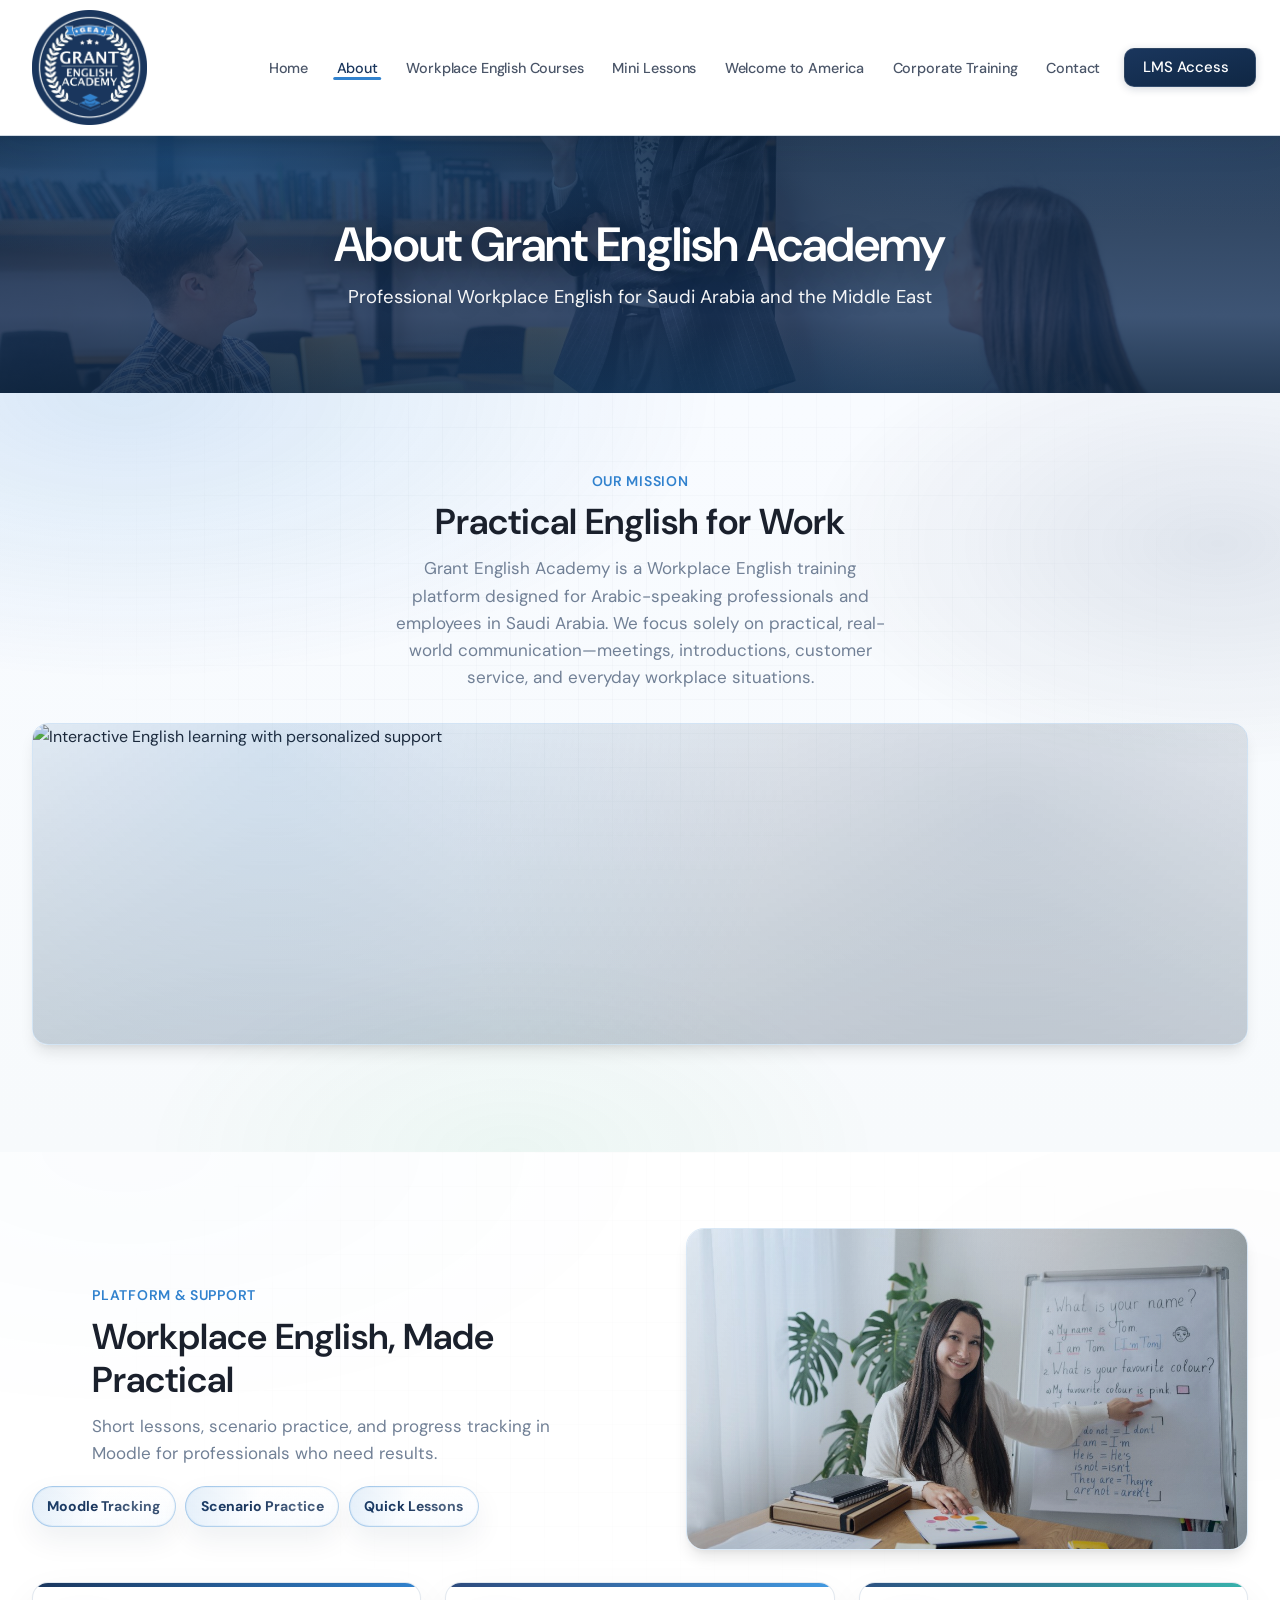
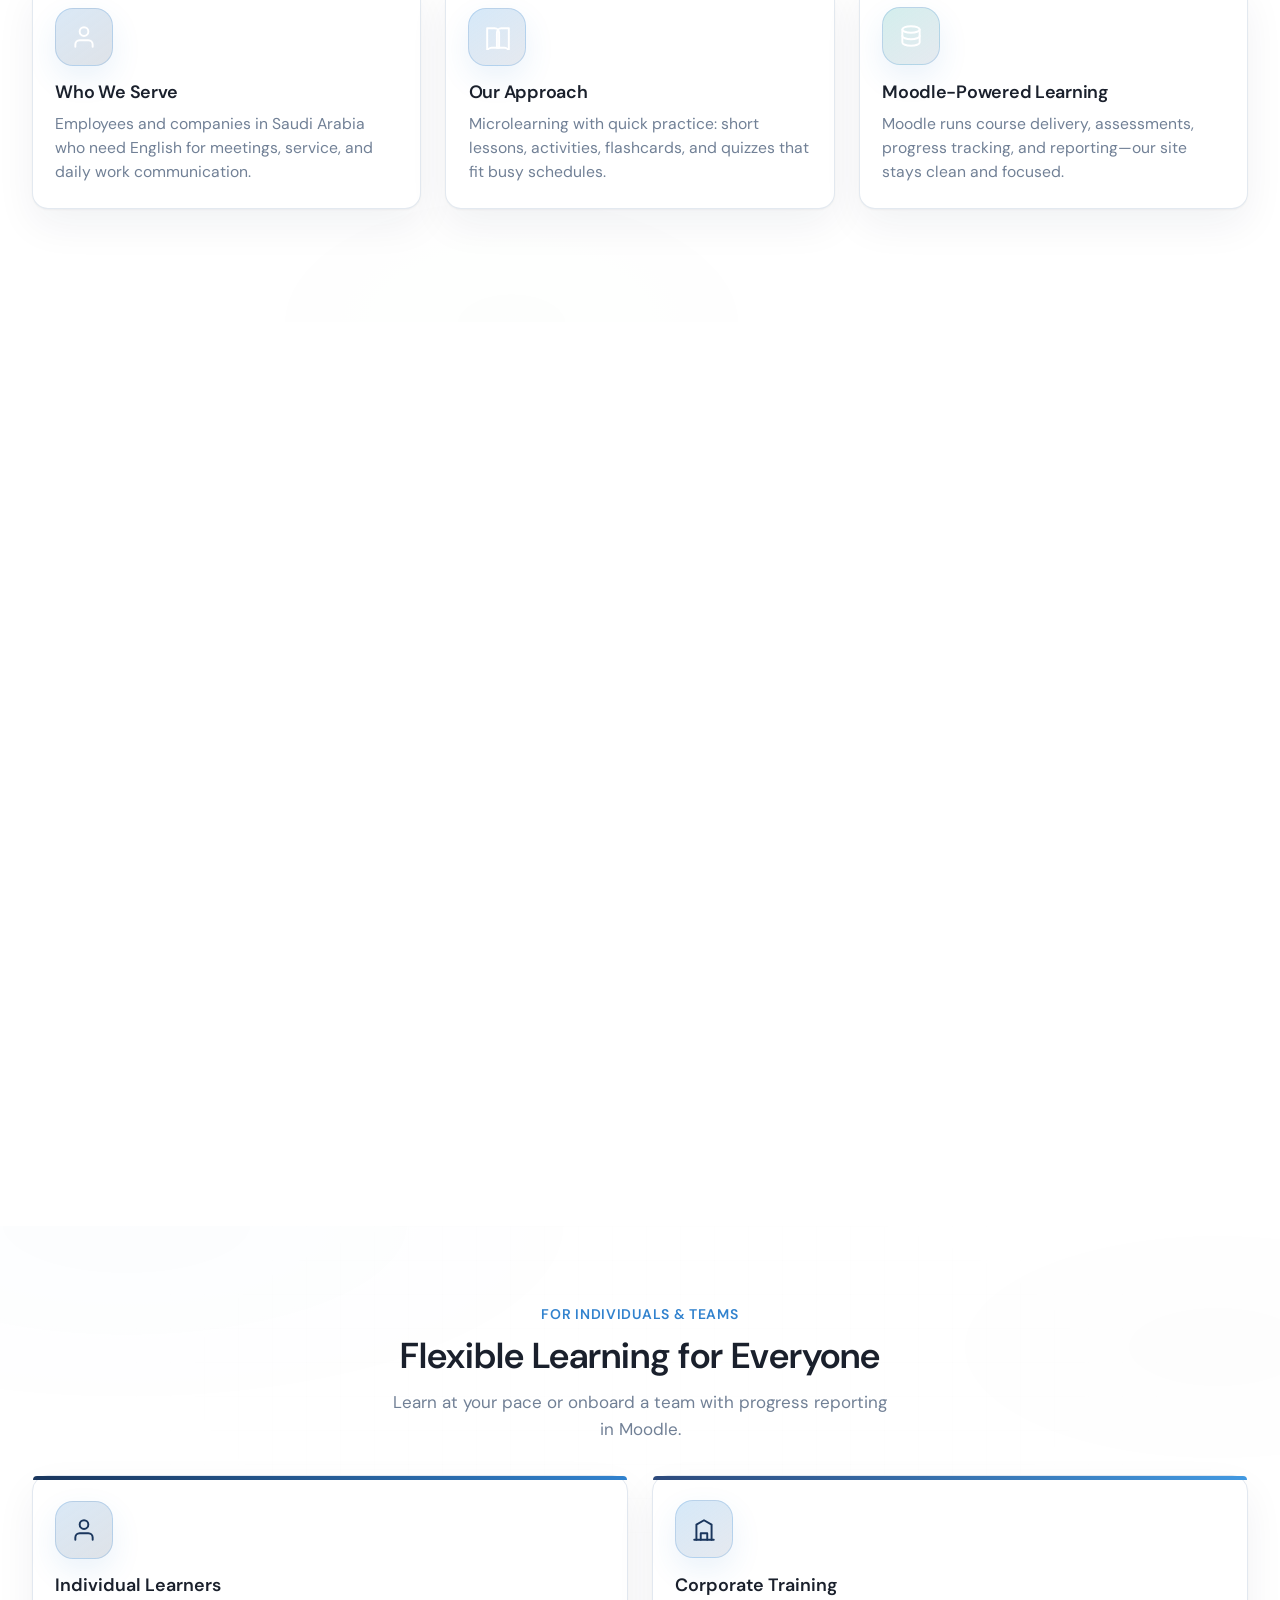
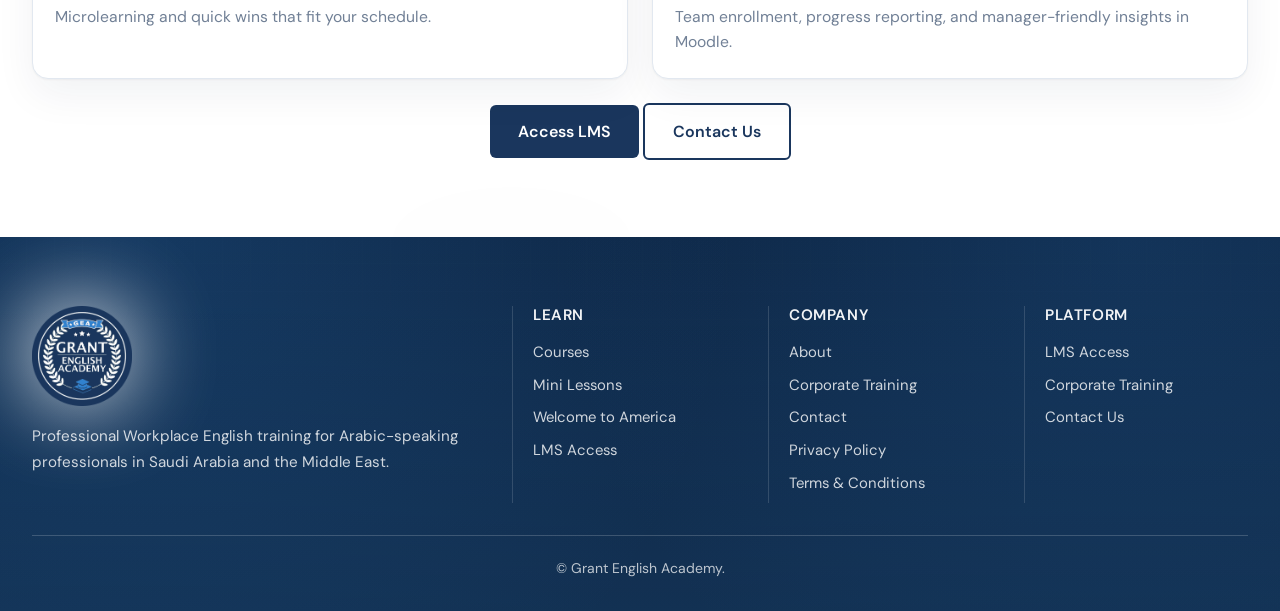
==== commit 6f4d993f: "footer-fix" ====
--- a/about.html
+++ b/about.html
@@ -218,7 +218,7 @@
           <a href="index.html" class="footer-logo" aria-label="Grant English Academy home">
             <img src="assets/logo.png" alt="Grant English Academy" class="footer-logo-img">
           </a>
-          <p>Professional Workplace English training for Arabic-speaking professionals.</p>
+          <p>Professional Workplace English training for Arabic-speaking professionals in Saudi Arabia and the Middle East.</p>
         </div>
         <div>
           <h4>Learn</h4>
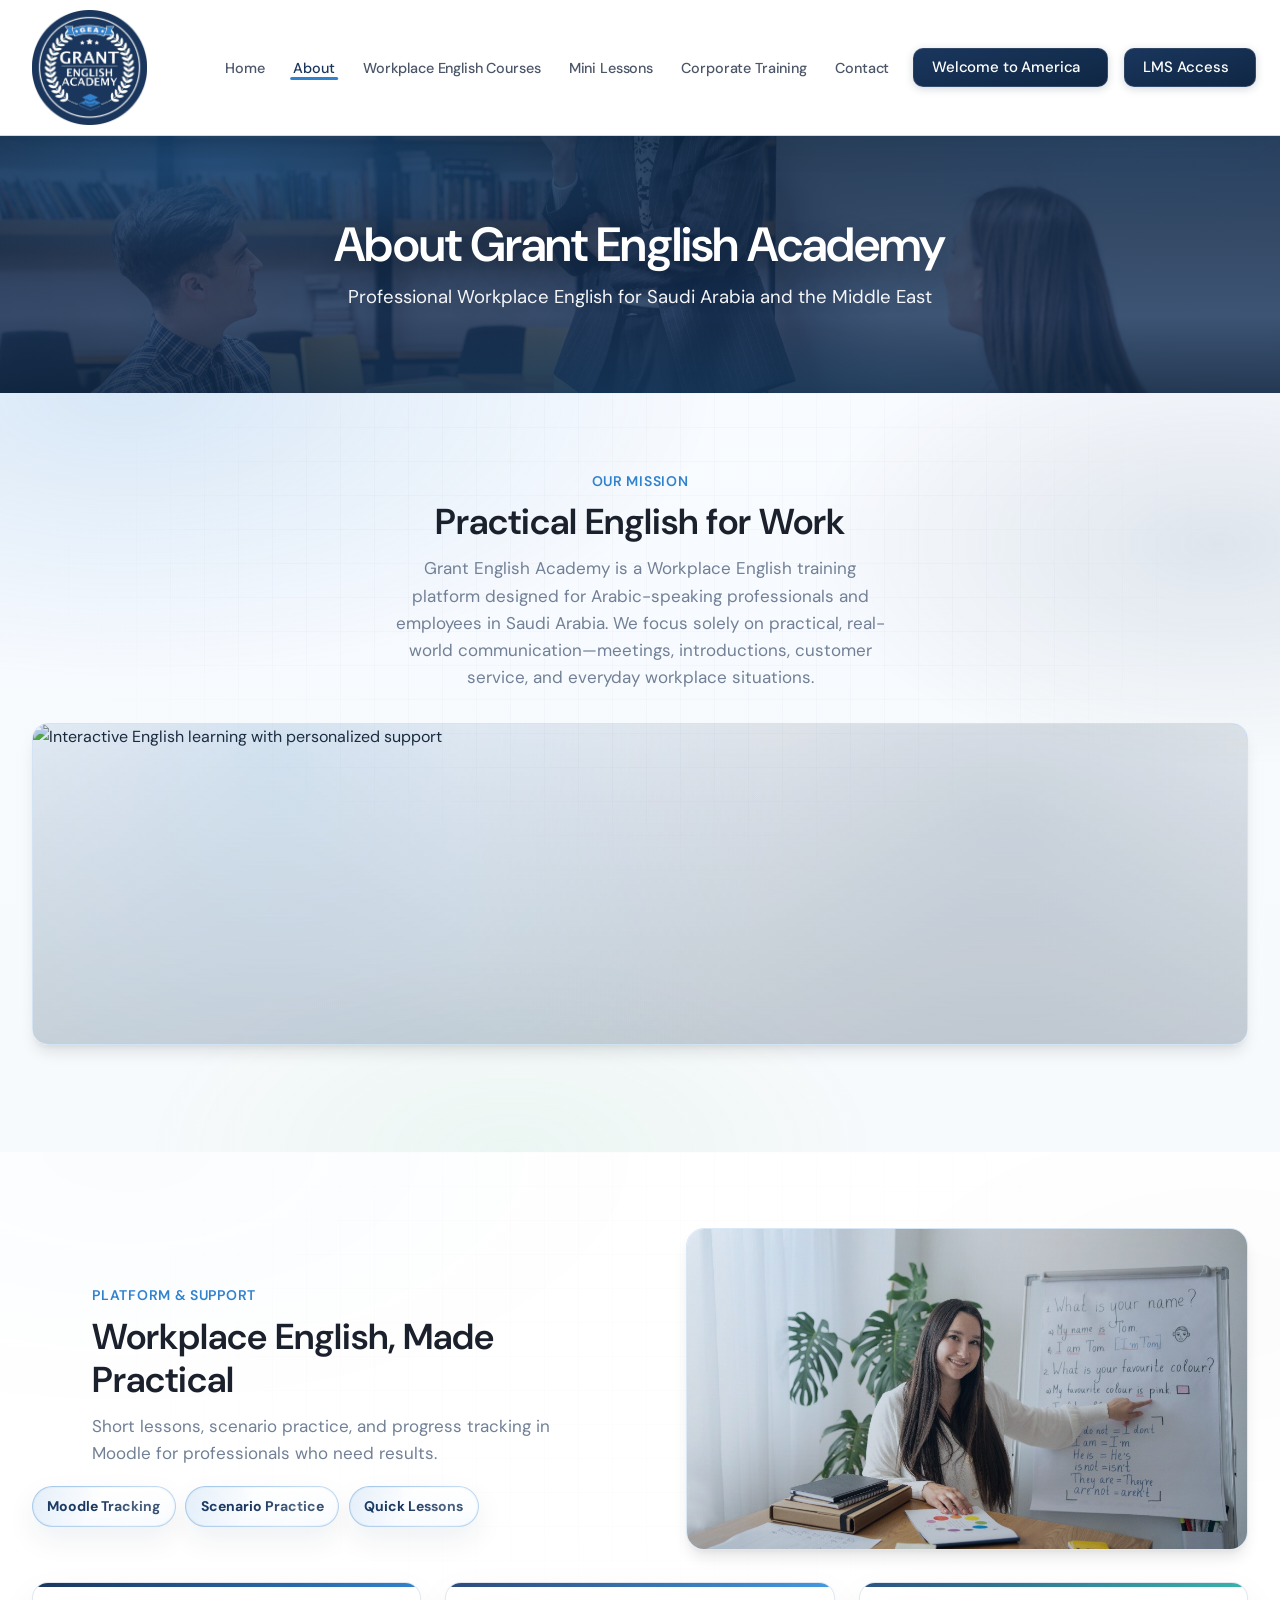
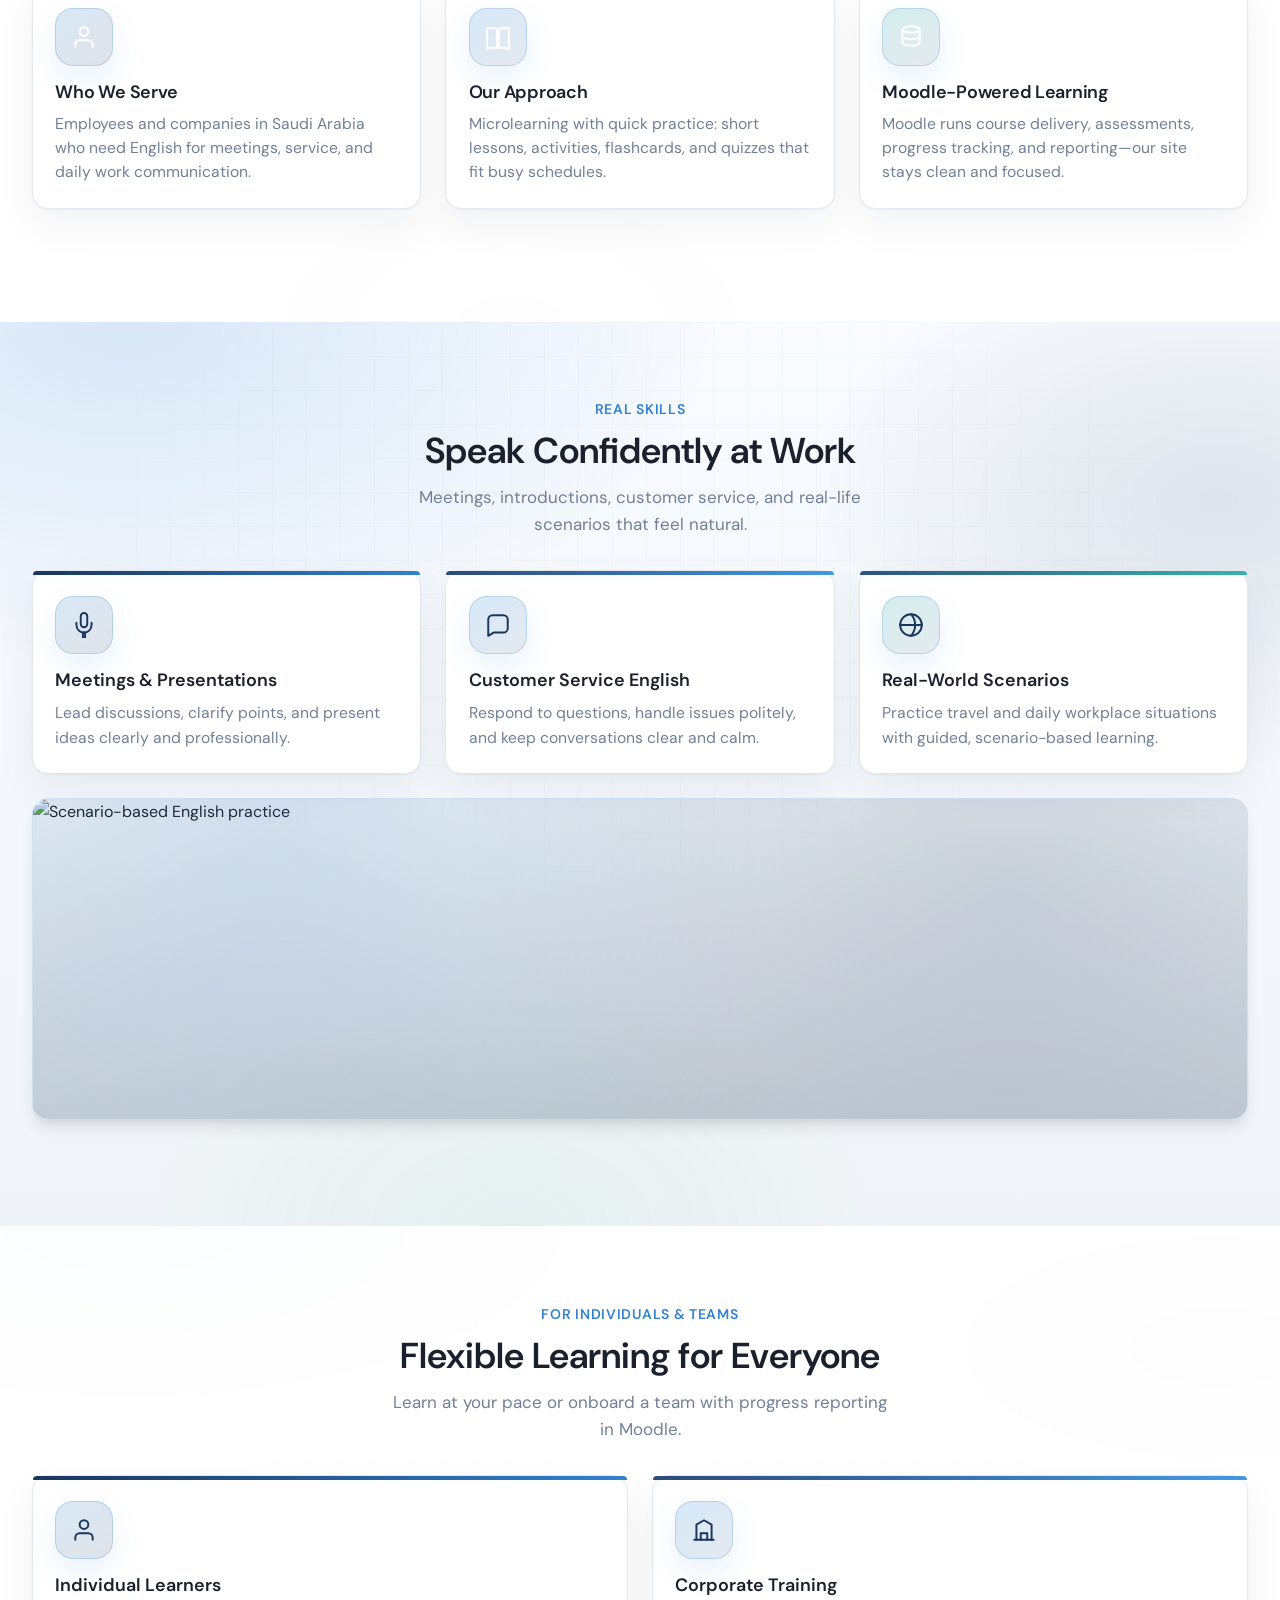
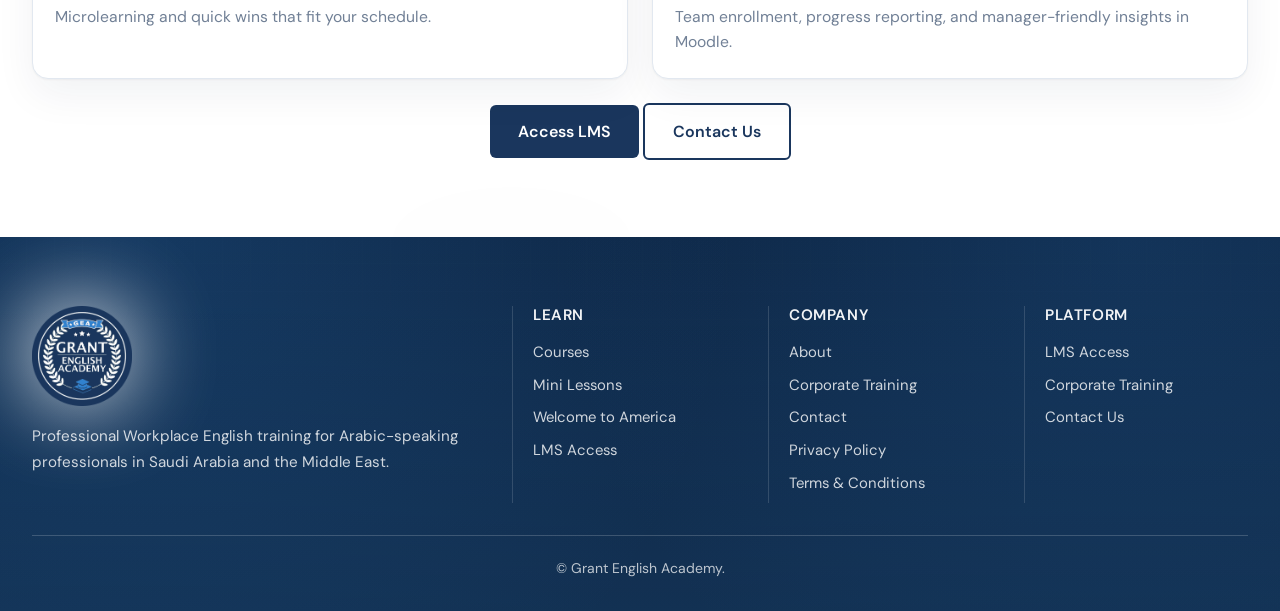
==== commit d836ef08: "fix buttons" ====
--- a/about.html
+++ b/about.html
@@ -26,9 +26,9 @@
           <li><a href="about.html" class="active" aria-current="page">About</a></li>
           <li><a href="courses.html">Workplace English Courses</a></li>
           <li><a href="mini-lessons.html">Mini Lessons</a></li>
-          <li><a href="welcome-to-america.html">Welcome to America</a></li>
           <li><a href="corporate-training.html">Corporate Training</a></li>
           <li><a href="contact.html">Contact</a></li>
+          <li><a href="welcome-to-america.html" class="btn-lms">Welcome to America</a></li>
           <li><a href="lms-access.html" class="btn-lms">LMS Access</a></li>
         </ul>
       </nav>
--- a/css/styles.css
+++ b/css/styles.css
@@ -302,6 +302,14 @@
   text-underline-offset: 5px;
 }
 
+/* When the active item is the LMS "button" tab, keep it button-like */
+.nav-list a.btn-lms.active,
+.nav-list a.btn-lms[aria-current="page"] {
+  text-decoration: none !important;
+  border: 1px solid transparent;
+  box-shadow: none;
+}
+
 .nav-list a.active:hover {
   background: transparent;
 }
@@ -417,6 +425,11 @@
       transform 0.25s ease,
       box-shadow 0.25s ease,
       filter 0.25s ease;
+  }
+
+  /* Two CTAs are in separate <li>s, so a + a never matches — space the second item */
+  .nav-list li:has(> a.btn-lms) + li:has(> a.btn-lms) {
+    margin-left: 0.85rem;
   }
 
   .nav-list .btn-lms:hover {
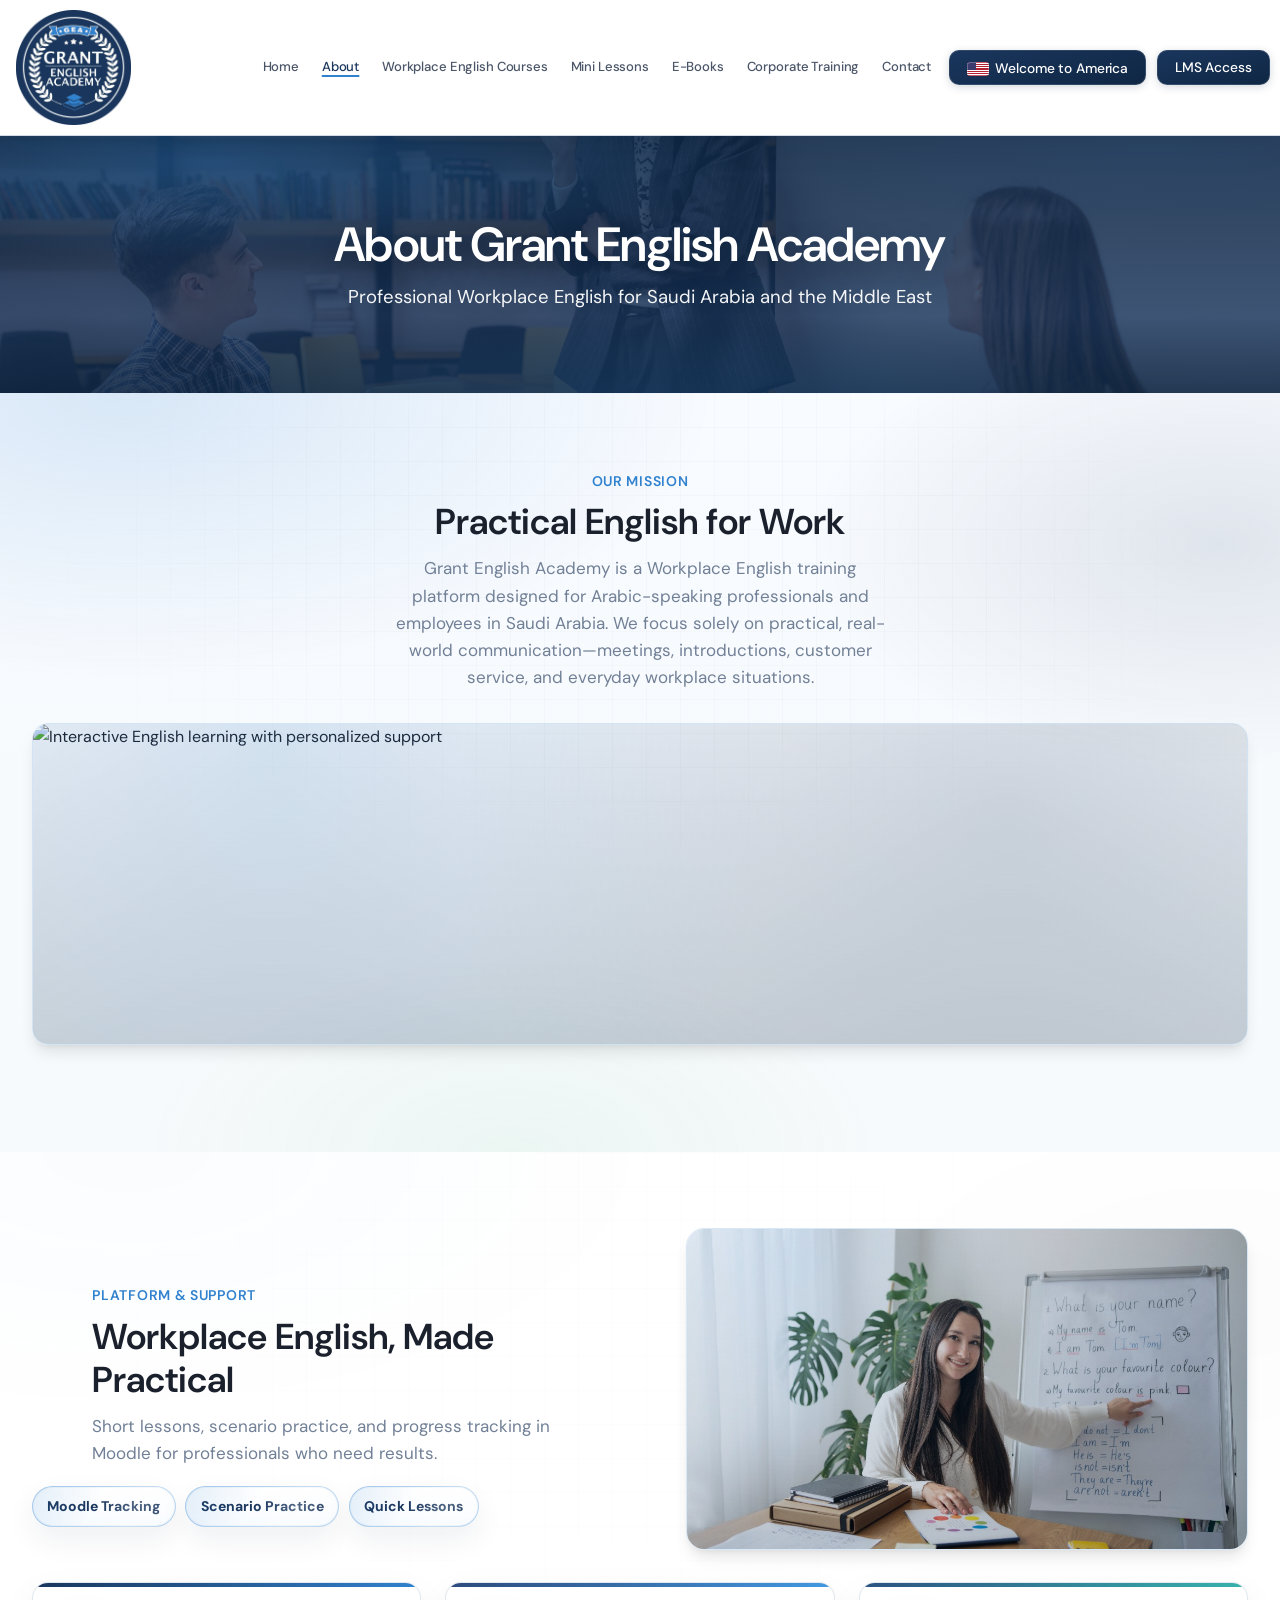
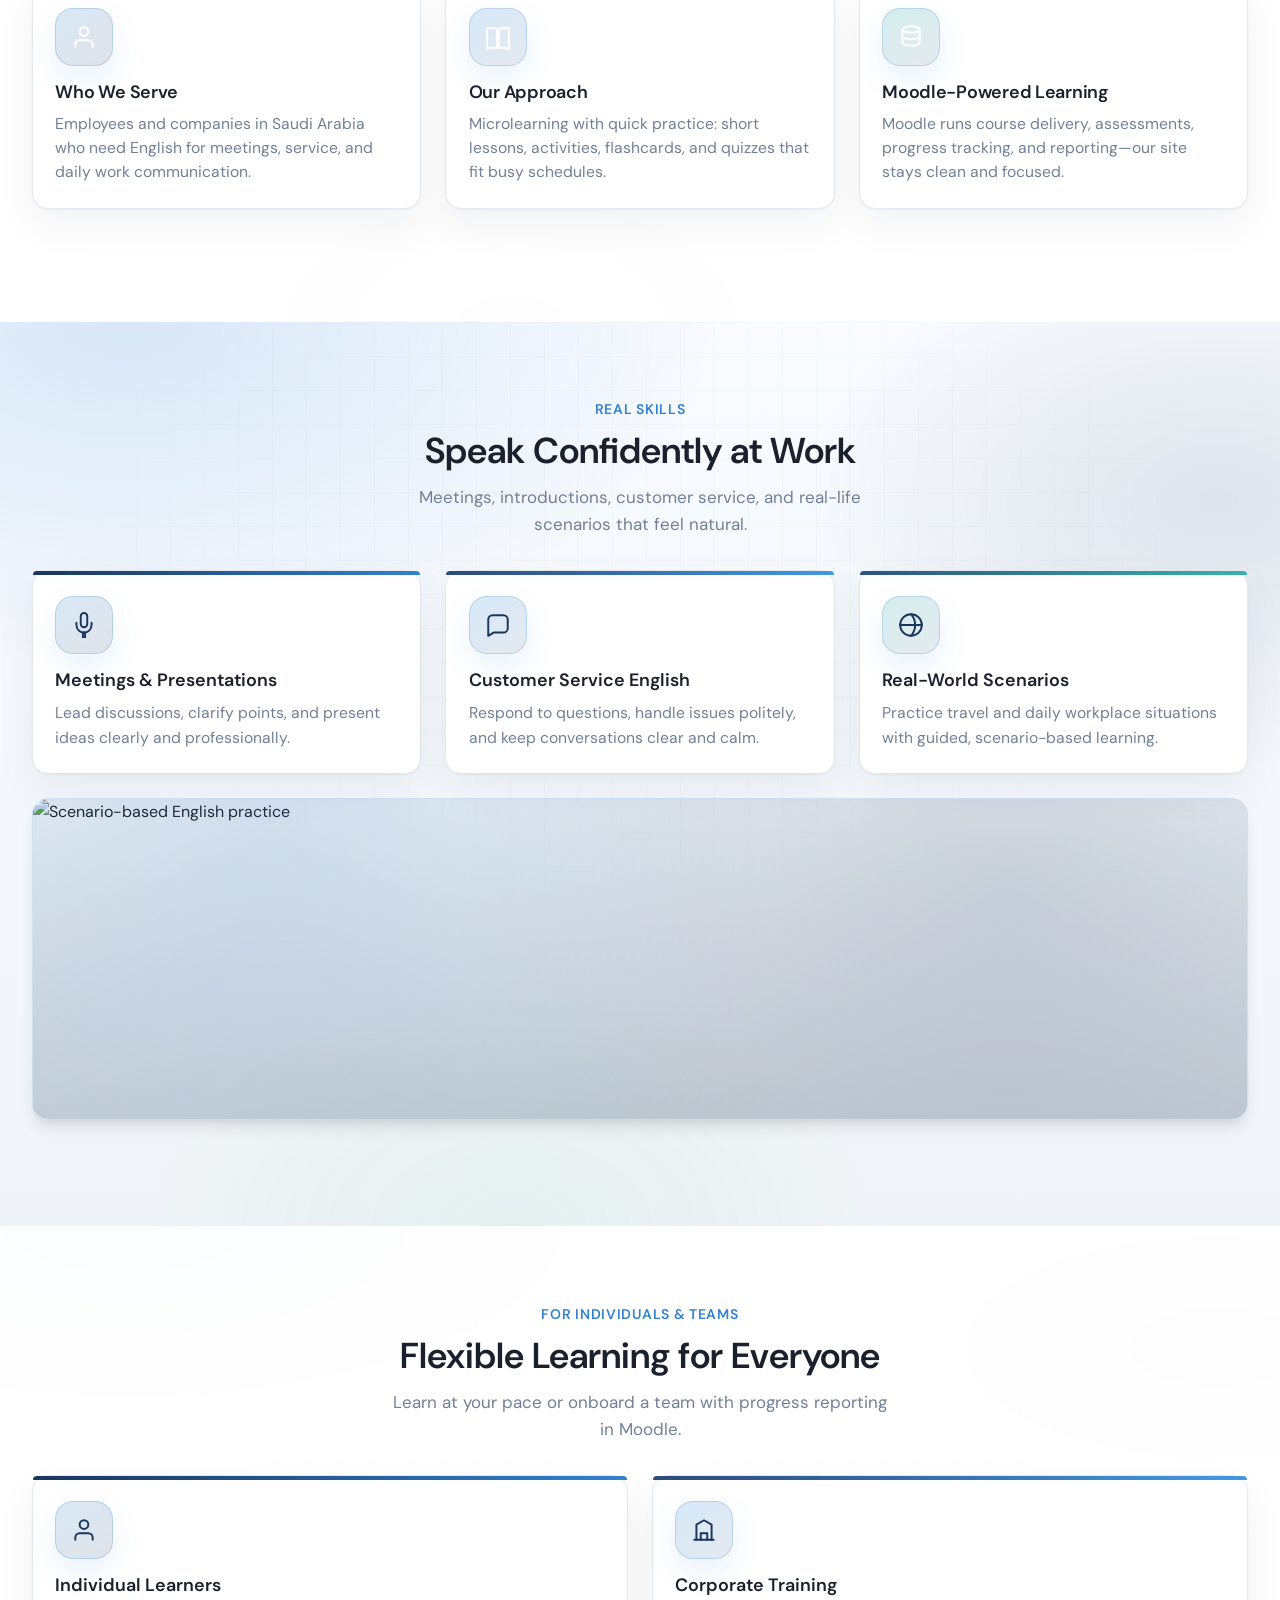
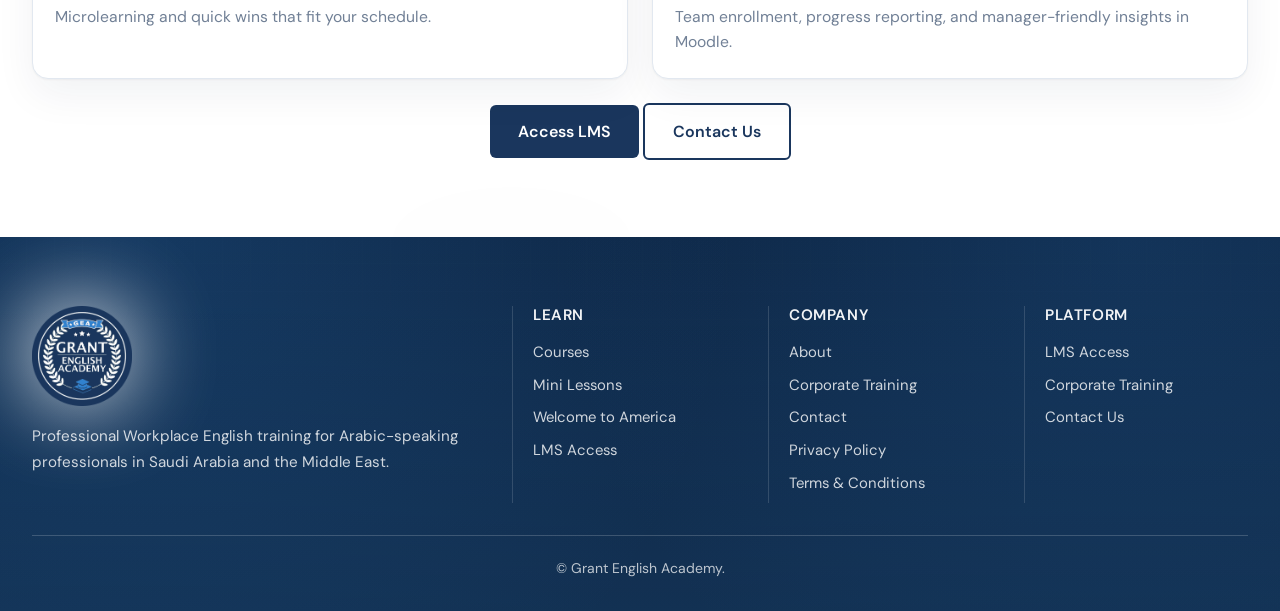
==== commit cafc943c: "26-march done" ====
--- a/about.html
+++ b/about.html
@@ -26,9 +26,10 @@
           <li><a href="about.html" class="active" aria-current="page">About</a></li>
           <li><a href="courses.html">Workplace English Courses</a></li>
           <li><a href="mini-lessons.html">Mini Lessons</a></li>
+          <li><a href="books.html">E-Books</a></li>
           <li><a href="corporate-training.html">Corporate Training</a></li>
           <li><a href="contact.html">Contact</a></li>
-          <li><a href="welcome-to-america.html" class="btn-lms">Welcome to America</a></li>
+          <li><a href="welcome-to-america.html" class="btn-lms"><span class="nav-flag" aria-hidden="true"></span><span class="nav-flag-text">Welcome to America</span></a></li>
           <li><a href="lms-access.html" class="btn-lms">LMS Access</a></li>
         </ul>
       </nav>
@@ -297,7 +298,7 @@
             observer.unobserve(entry.target);
           }
         });
-      }, { threshold: 0.2 });
+      }, { threshold: 0 });
 
       sections.forEach((s) => observer.observe(s));
     } else {
--- a/css/styles.css
+++ b/css/styles.css
@@ -125,6 +125,13 @@
   gap: 1rem;
 }
 
+/* Wider header layout on desktop (keep mobile fully responsive) */
+@media (min-width: 1180px) {
+  .header .container {
+    max-width: 1500px;
+  }
+}
+
 .logo {
   display: inline-flex;
   align-items: center;
@@ -248,6 +255,7 @@
   width: 100%;
   justify-content: center;
   padding: 0.85rem 1rem;
+  text-align: center;
 }
 
 .nav-list {
@@ -264,7 +272,8 @@
   font-size: 0.9375rem;
   border-radius: 10px;
   line-height: 1.25;
-  white-space: nowrap;
+  white-space: normal;
+  overflow-wrap: anywhere;
   transition:
     background 0.2s ease,
     color 0.2s ease,
@@ -437,6 +446,51 @@
   }
 }
 
+/* Desktop but tighter widths: keep single-line and reduce spacing */
+@media (min-width: 1180px) and (max-width: 1280px) {
+  .nav-list {
+    flex-wrap: nowrap;
+    gap: 0.1rem;
+  }
+
+  .nav-list a {
+    padding: 0.45rem 0.6rem;
+    font-size: 0.82rem;
+  }
+
+  .nav-list .btn-lms {
+    padding: 0.48rem 0.9rem;
+    font-size: 0.86rem;
+    margin-left: 0.35rem;
+    gap: 0.25rem;
+  }
+
+  /* Keep extra gap between the two CTA buttons smaller on tight desktops */
+  .nav-list li:has(> a.btn-lms) + li:has(> a.btn-lms) {
+    margin-left: 0.55rem;
+  }
+
+  /* Make the flag icon a bit smaller + tighter spacing */
+  .nav-flag {
+    width: 18px;
+    height: 12px;
+    margin-right: 0.25rem;
+  }
+
+  .nav-flag-text {
+    line-height: 1;
+  }
+
+  .header-inner {
+    gap: 0.7rem;
+  }
+
+  .header .container {
+    padding-left: 1rem;
+    padding-right: 1rem;
+  }
+}
+
 /* CTA Button in header */
 .btn-lms {
   display: inline-flex;
@@ -454,6 +508,63 @@
   transition: background var(--transition), transform var(--transition), box-shadow var(--transition);
 }
 
+.nav-flag {
+  display: inline-block;
+  width: 22px;
+  height: 14px;
+  border-radius: 3px;
+  flex: 0 0 auto;
+  position: relative;
+  overflow: hidden;
+  /* Fallback when SVG isn't present in the HTML */
+  background: repeating-linear-gradient(
+    to bottom,
+    #b22234 0%,
+    #b22234 7.7%,
+    #ffffff 7.7%,
+    #ffffff 15.4%
+  );
+  /* Extra space between icon and the button text */
+  margin-right: 0.4rem;
+  vertical-align: middle;
+  line-height: 1;
+}
+
+.nav-flag::before {
+  content: '';
+  position: absolute;
+  left: 0;
+  top: 0;
+  width: 42%;
+  height: 58%;
+  background: #3c3b6e;
+  z-index: 0;
+}
+
+.nav-flag::after {
+  content: '';
+  position: absolute;
+  inset: 0;
+  border: 1px solid rgba(255, 255, 255, 0.25);
+  border-radius: 3px;
+  pointer-events: none;
+  z-index: 0;
+}
+
+.nav-flag-text {
+  display: inline-block;
+  vertical-align: middle;
+  line-height: 1;
+}
+
+.nav-flag-svg {
+  width: 100%;
+  height: 100%;
+  display: block;
+  position: relative;
+  z-index: 1;
+}
+
 .btn-lms:hover {
   background: linear-gradient(165deg, var(--navy-light) 0%, var(--navy-primary) 100%);
   transform: translateY(-2px);
@@ -3031,6 +3142,10 @@
 
 .page-hero--mini-lessons {
   background-image: url('../assets/edu-3.jpg');
+}
+
+.page-hero--books {
+  background-image: url('../assets/edu-1.jpg');
 }
 
 .page-hero--america {
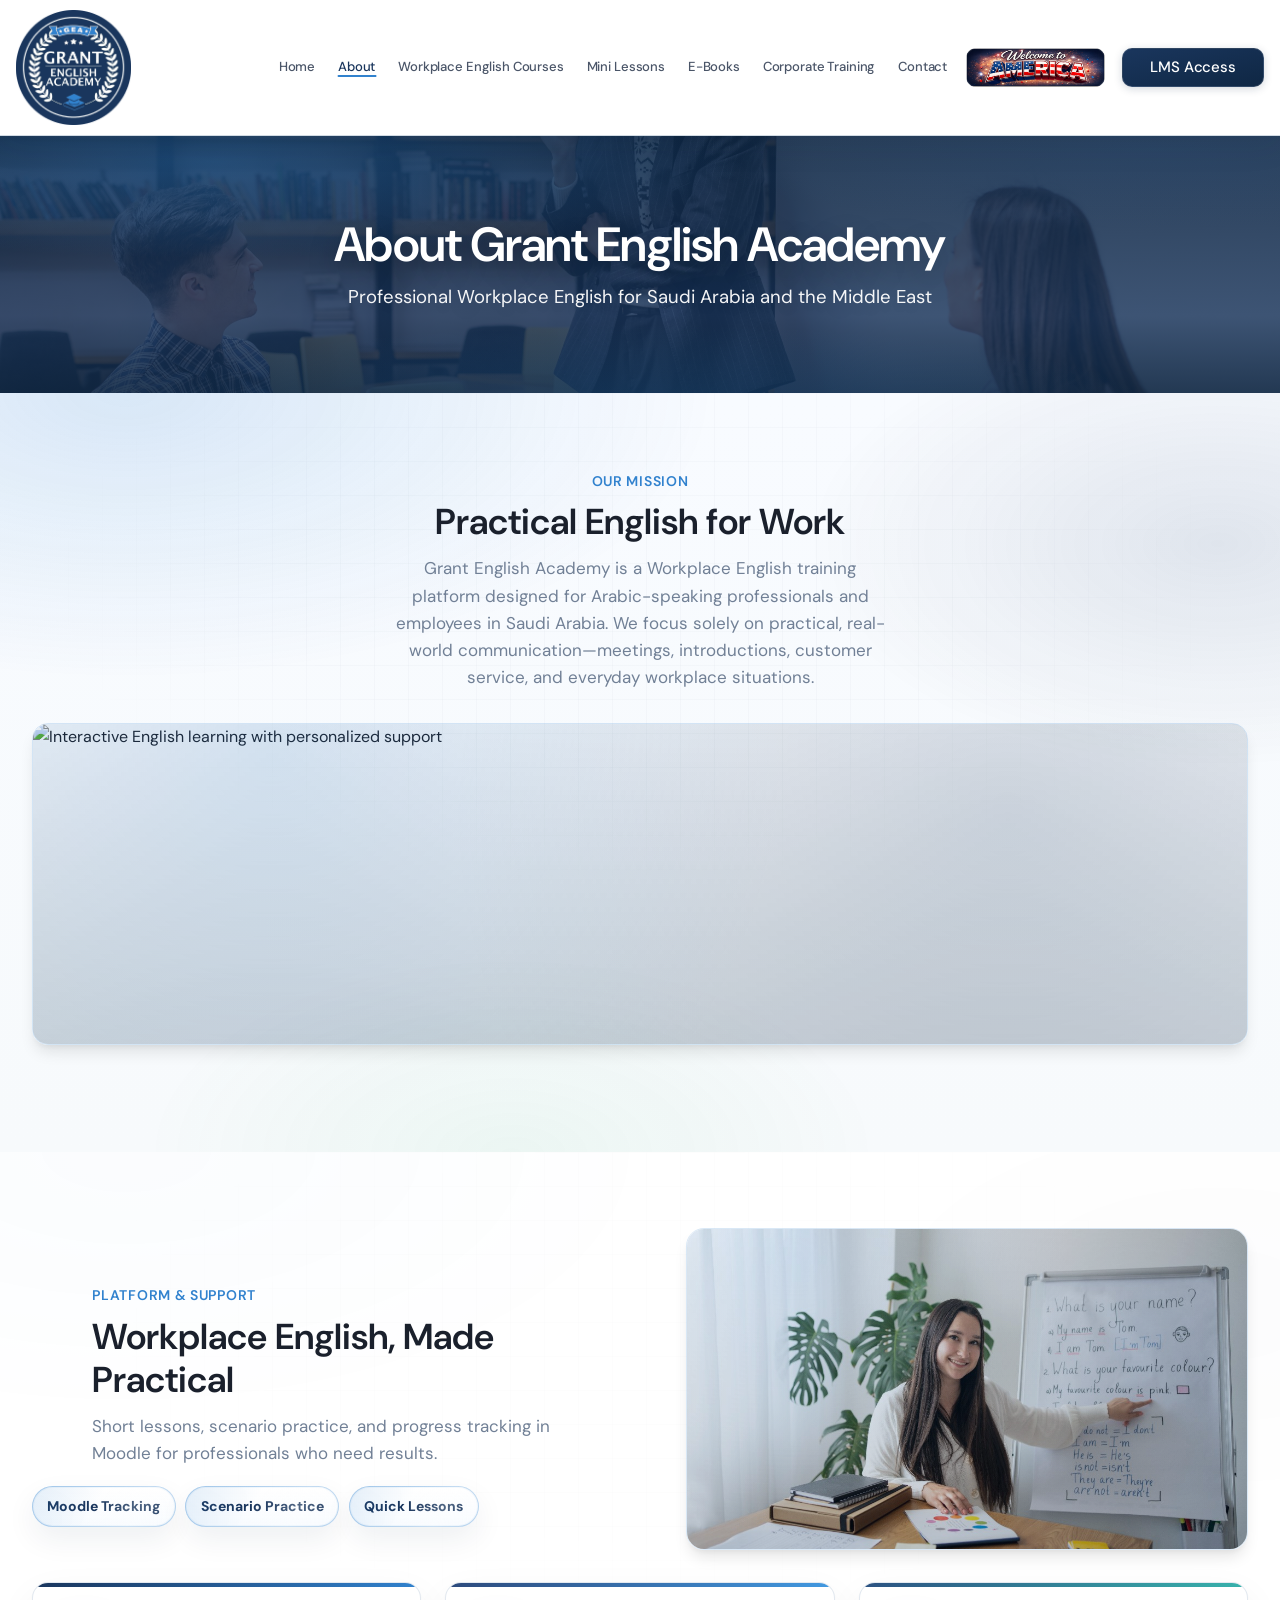
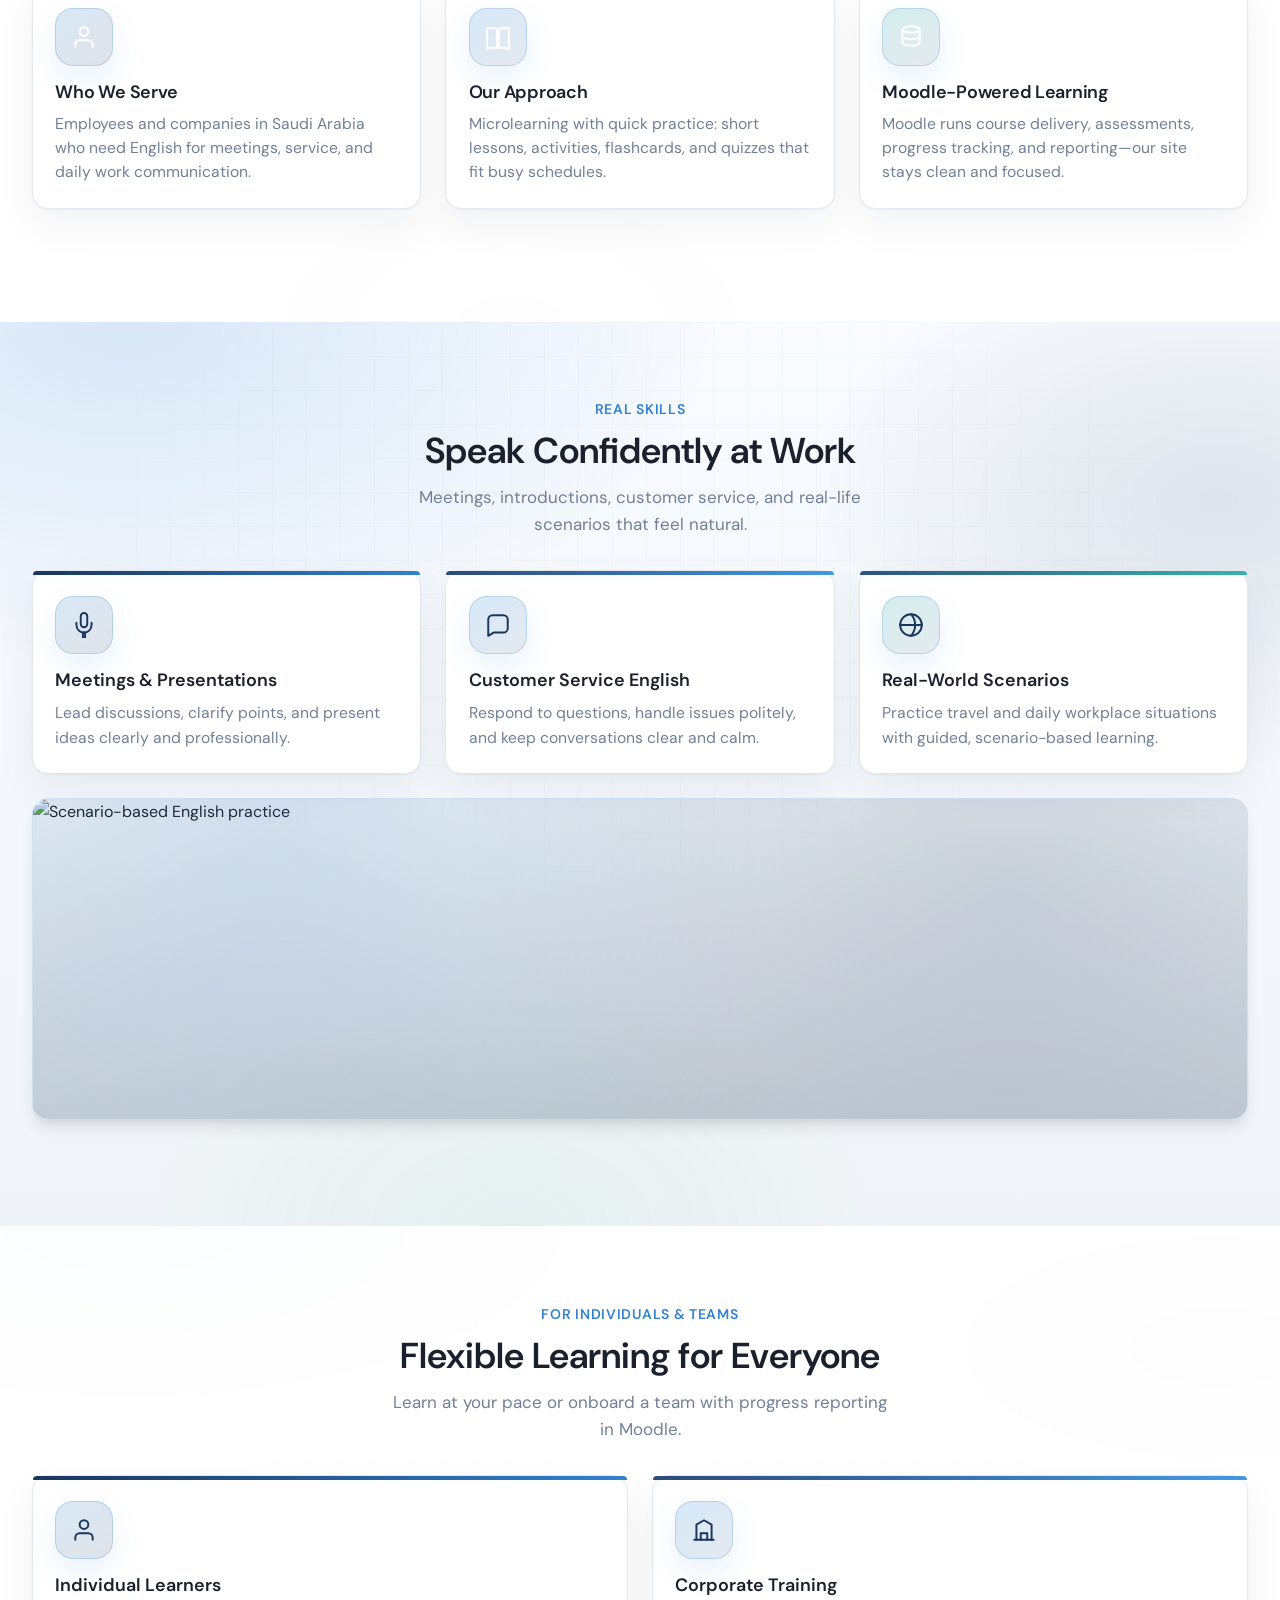
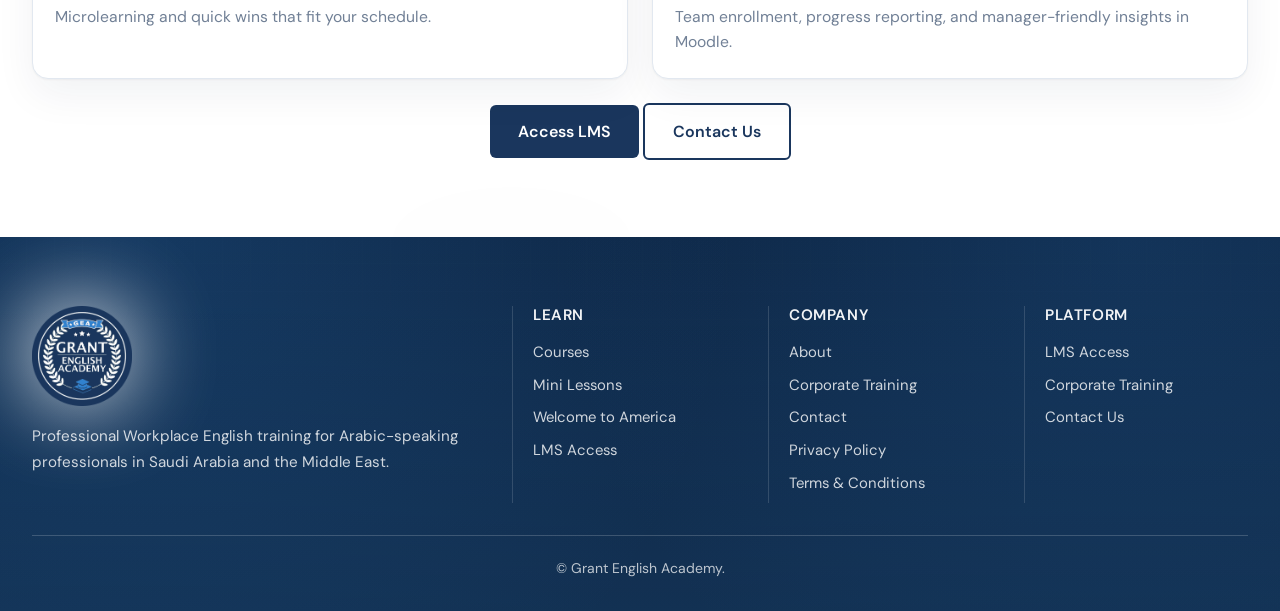
==== commit 74d44441: "fix btn" ====
--- a/about.html
+++ b/about.html
@@ -29,7 +29,7 @@
           <li><a href="books.html">E-Books</a></li>
           <li><a href="corporate-training.html">Corporate Training</a></li>
           <li><a href="contact.html">Contact</a></li>
-          <li><a href="welcome-to-america.html" class="btn-lms"><span class="nav-flag" aria-hidden="true"></span><span class="nav-flag-text">Welcome to America</span></a></li>
+          <li><a href="welcome-to-america.html" class="btn-lms" aria-label="Welcome to America"></a></li>
           <li><a href="lms-access.html" class="btn-lms">LMS Access</a></li>
         </ul>
       </nav>
--- a/css/styles.css
+++ b/css/styles.css
@@ -252,10 +252,17 @@
 
 /* Mobile CTA button inside dropdown */
 .nav-menu .btn-lms {
-  width: 100%;
+  width: 142px;
   justify-content: center;
   padding: 0.85rem 1rem;
   text-align: center;
+  padding: 0.55rem 1.15rem;
+  font-size: 0.9375rem;
+  flex-shrink: 0;
+  white-space: nowrap;
+  margin-left: 0.5rem;
+  transition: background 0.25s ease, transform 0.25s ease, box-shadow 0.25s ease, filter 0.25s ease;
+  display: inline-block;
 }
 
 .nav-list {
@@ -326,9 +333,54 @@
 .nav-list .btn-lms.active {
   background: var(--accent) !important;
 }
-
+/*
 .nav-list .btn-lms.active:hover {
   background: var(--accent-hover) !important;
+}
+*/
+/* Welcome to America tab uses provided banner image (instead of text) */
+.nav-list a.btn-lms[href="welcome-to-america.html"] {
+  background: url('../assets/welcome-to-america-tab.png') center / 100% 100% no-repeat !important;
+  position: relative;
+  overflow: hidden;
+  color: transparent !important; /* hide any remaining text color */
+  box-shadow: none !important;
+
+}
+
+.nav-list a.btn-lms[href="welcome-to-america.html"]::before,
+.nav-list a.btn-lms[href="welcome-to-america.html"]::after {
+  content: none !important;
+}
+
+/* Hide inner fallback flag/text spans; the button background contains the banner */
+.nav-list a.btn-lms[href="welcome-to-america.html"] .nav-flag,
+.nav-list a.btn-lms[href="welcome-to-america.html"] .nav-flag-text {
+  position: static;
+  width: auto;
+  height: auto;
+  margin: 0;
+  padding: 0;
+  overflow: visible;
+  clip: auto;
+  white-space: nowrap;
+  opacity: 0; /* keep layout size, but hide visual content */
+}
+
+/* .nav-list a.btn-lms[href="welcome-to-america.html"].active,
+.nav-list a.btn-lms[href="welcome-to-america.html"].active:hover {
+  background: url('../assets/welcome-to-america-tab.png') center / cover no-repeat !important;
+  color: transparent !important;
+} */
+
+/* Keep the pill sizing reasonable when using the banner image */
+.nav-list a.btn-lms[href="welcome-to-america.html"] {
+  padding-left: 1.15rem !important;
+  padding-right: 1.15rem !important;
+  width: 141px;
+  height: 41px;
+  border-radius: 14px;
+  display: block;
 }
 @media (max-width: 1179px) {
 .nav-menu {
@@ -459,11 +511,11 @@
   }
 
   .nav-list .btn-lms {
-    padding: 0.48rem 0.9rem;
-    font-size: 0.86rem;
+    /* padding: 0.48rem 0.9rem; */
+    /* font-size: 0.86rem; */
     margin-left: 0.35rem;
-    gap: 0.25rem;
-  }
+    /* gap: 0.25rem; */
+}
 
   /* Keep extra gap between the two CTA buttons smaller on tight desktops */
   .nav-list li:has(> a.btn-lms) + li:has(> a.btn-lms) {
@@ -489,6 +541,8 @@
     padding-left: 1rem;
     padding-right: 1rem;
   }
+
+ 
 }
 
 /* CTA Button in header */
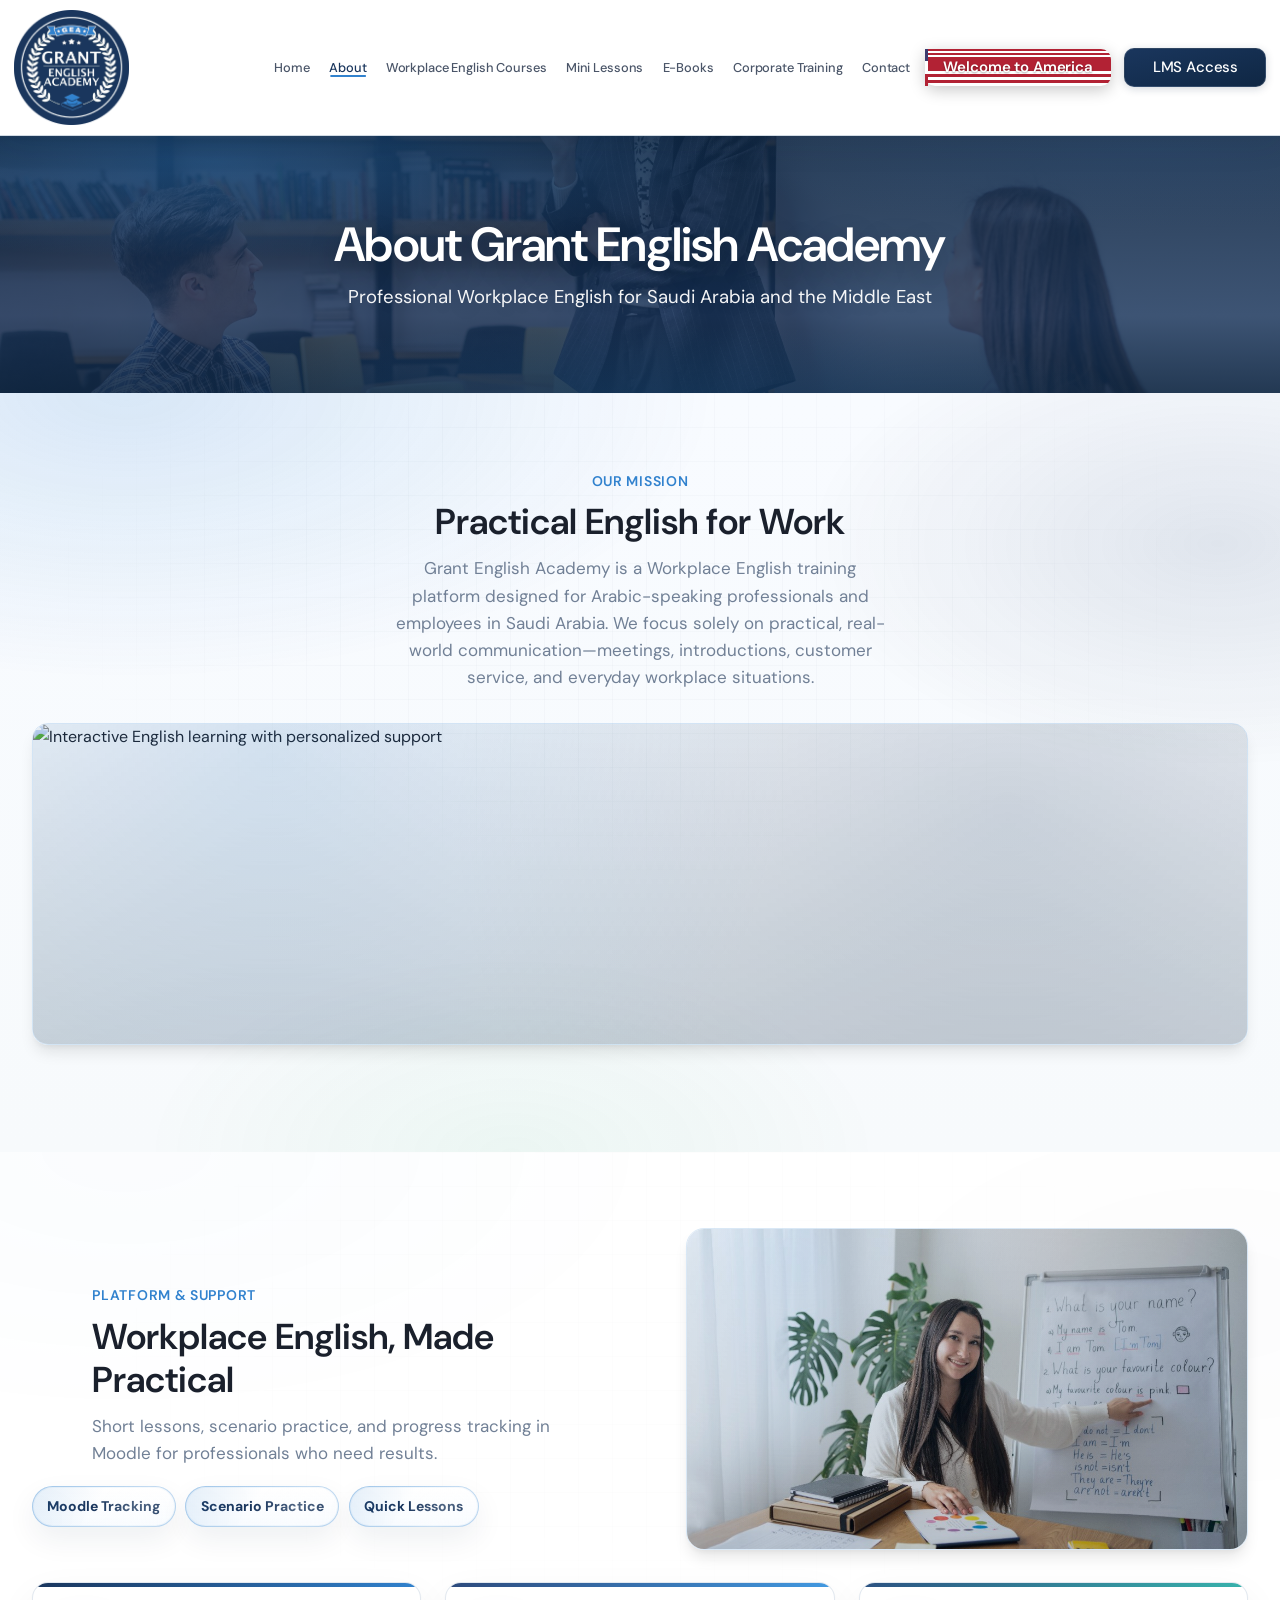
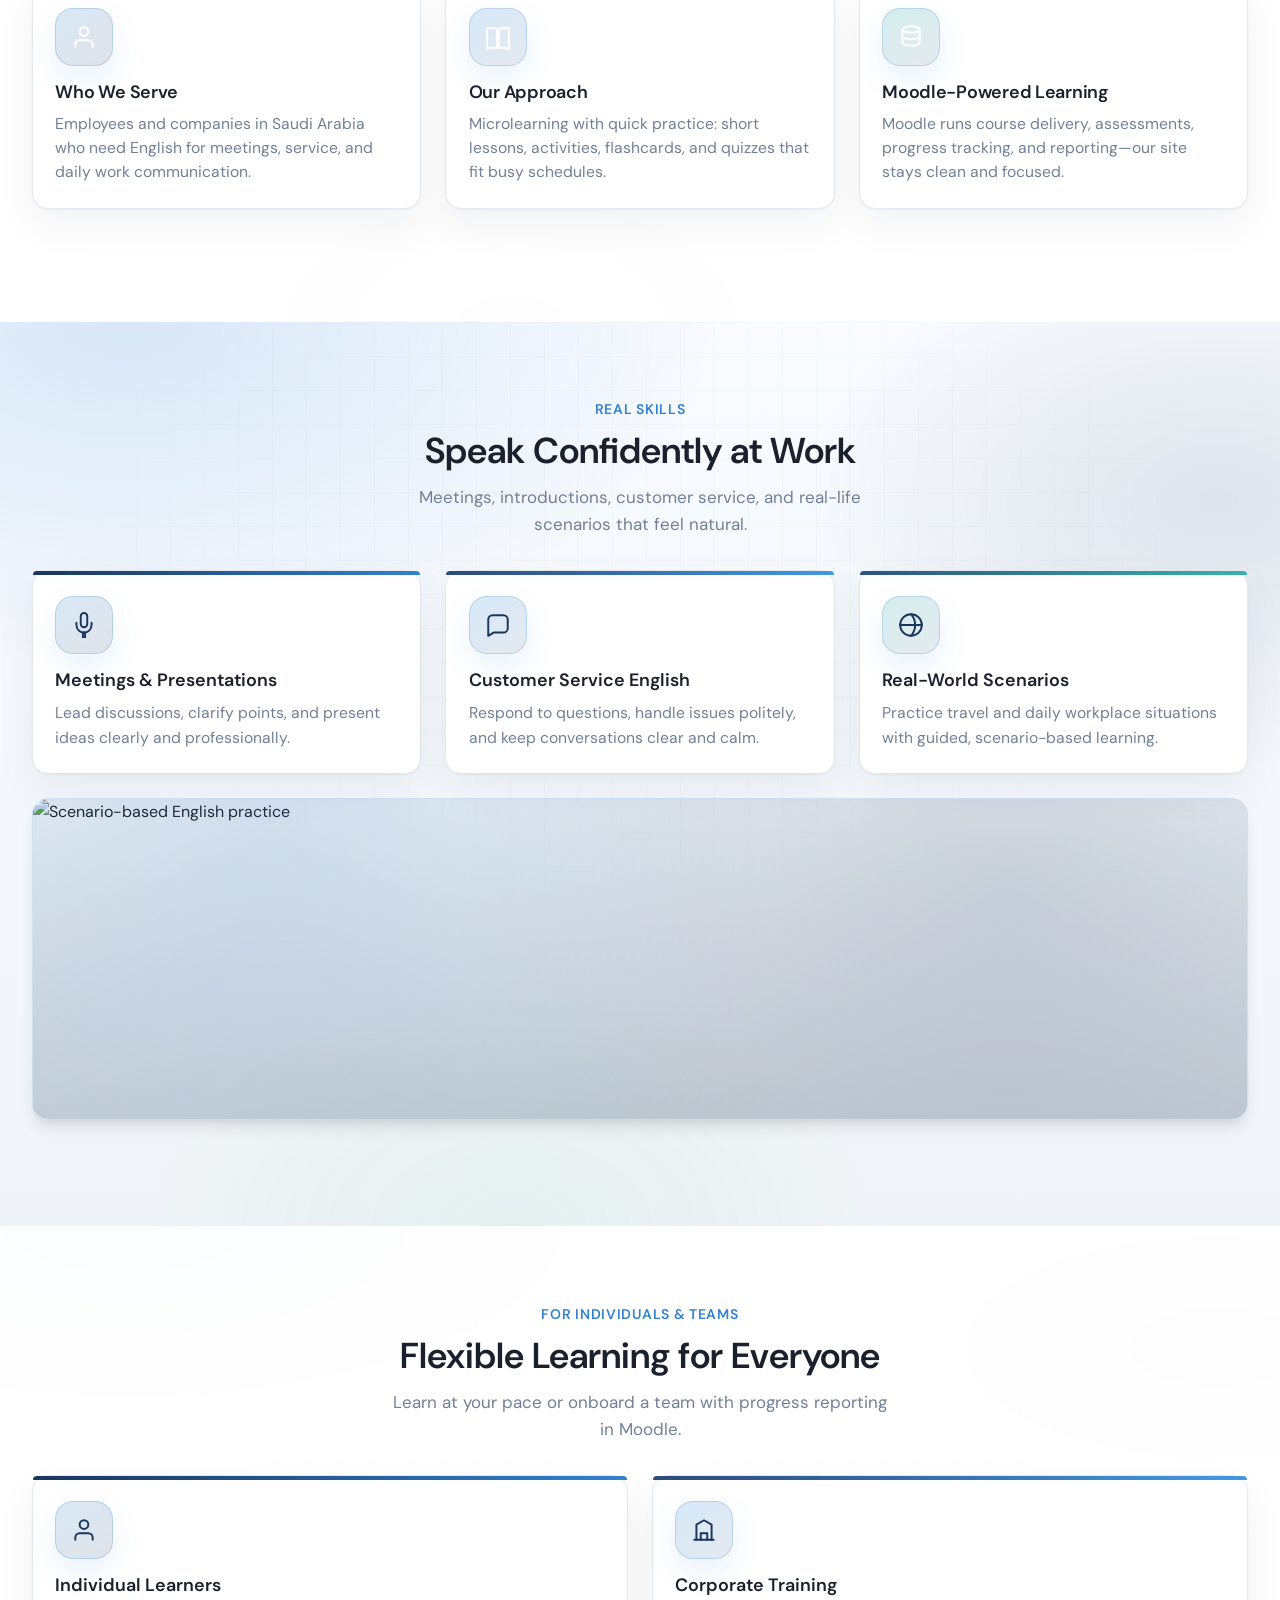
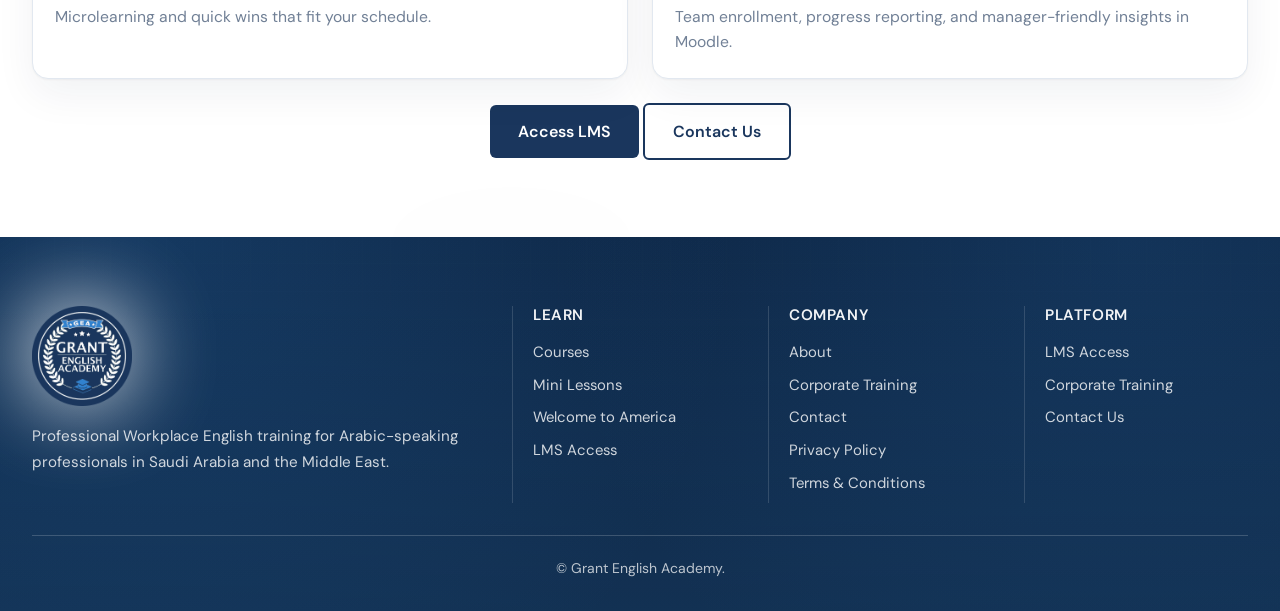
==== commit 2028cf7e: "fix" ====
--- a/about.html
+++ b/about.html
@@ -29,7 +29,7 @@
           <li><a href="books.html">E-Books</a></li>
           <li><a href="corporate-training.html">Corporate Training</a></li>
           <li><a href="contact.html">Contact</a></li>
-          <li><a href="welcome-to-america.html" class="btn-lms" aria-label="Welcome to America"></a></li>
+          <li><a href="welcome-to-america.html" class="btn-lms btn-lms-america">Welcome to America</a></li>
           <li><a href="lms-access.html" class="btn-lms">LMS Access</a></li>
         </ul>
       </nav>
--- a/css/styles.css
+++ b/css/styles.css
@@ -265,6 +265,13 @@
   display: inline-block;
 }
 
+/* Welcome to America label is longer than LMS — never use fixed 142px width */
+.nav-menu .btn-lms.btn-lms-america {
+  width: auto;
+  min-width: min-content;
+  max-width: 100%;
+}
+
 .nav-list {
   display: flex;
   flex-direction: column;
@@ -338,49 +345,127 @@
   background: var(--accent-hover) !important;
 }
 */
-/* Welcome to America tab uses provided banner image (instead of text) */
-.nav-list a.btn-lms[href="welcome-to-america.html"] {
-  background: url('../assets/welcome-to-america-tab.png') center / 100% 100% no-repeat !important;
-  position: relative;
-  overflow: hidden;
-  color: transparent !important; /* hide any remaining text color */
-  box-shadow: none !important;
-
-}
-
-.nav-list a.btn-lms[href="welcome-to-america.html"]::before,
-.nav-list a.btn-lms[href="welcome-to-america.html"]::after {
-  content: none !important;
-}
-
-/* Hide inner fallback flag/text spans; the button background contains the banner */
-.nav-list a.btn-lms[href="welcome-to-america.html"] .nav-flag,
-.nav-list a.btn-lms[href="welcome-to-america.html"] .nav-flag-text {
-  position: static;
-  width: auto;
-  height: auto;
-  margin: 0;
-  padding: 0;
+/*
+ * Welcome to America — header button only (American flag palette).
+ * Old Glory Red #B22234 · Blue #3C3B6E · White #FFFFFF
+ */
+.btn-lms.btn-lms-america {
+  --flag-red: #b22234;
+  --flag-blue: #3c3b6e;
+  --flag-white: #ffffff;
+  position: relative;
   overflow: visible;
-  clip: auto;
+  isolation: isolate;
+  z-index: 1;
+  max-width: none;
   white-space: nowrap;
-  opacity: 0; /* keep layout size, but hide visual content */
-}
-
-/* .nav-list a.btn-lms[href="welcome-to-america.html"].active,
-.nav-list a.btn-lms[href="welcome-to-america.html"].active:hover {
-  background: url('../assets/welcome-to-america-tab.png') center / cover no-repeat !important;
-  color: transparent !important;
-} */
-
-/* Keep the pill sizing reasonable when using the banner image */
-.nav-list a.btn-lms[href="welcome-to-america.html"] {
-  padding-left: 1.15rem !important;
-  padding-right: 1.15rem !important;
-  width: 141px;
-  height: 41px;
-  border-radius: 14px;
-  display: block;
+  font-weight: 600;
+
+  font-size: clamp(0.62rem, 0.85vw, 0.8rem);
+  line-height: 1.25;
+  text-align: center;
+  color: var(--flag-white) !important;
+  text-shadow: 0 1px 2px rgba(0, 0, 0, 0.35);
+  border: none !important;
+  border-radius:0 10px 10px 10px !important;
+  padding: 0.55rem 1.15rem!important;
+  background-color: var(--flag-red) !important;
+  background-image:
+    repeating-linear-gradient(
+      to bottom,
+      var(--flag-red) 0 2px,
+      var(--flag-white) 2px 4px
+    ),
+    repeating-linear-gradient(
+      to bottom,
+      var(--flag-red) 0 3px,
+      var(--flag-white) 3px 6px
+    ) !important;
+  background-size: 100% 8px, 100% 18px !important;
+  background-position: center top, center bottom !important;
+  background-repeat: no-repeat, no-repeat !important;
+  box-shadow: 0 4px 16px rgba(0, 0, 0, 0.22) !important;
+  transition:
+    transform 0.28s cubic-bezier(0.34, 1.56, 0.64, 1),
+    background 0.22s ease,
+    box-shadow 0.22s ease !important;
+}
+
+/* Left ribbon: vertical RWB */
+.btn-lms.btn-lms-america::before {
+  content: '';
+  position: absolute;
+  left: 0;
+  top: 0;
+  bottom: 0;
+  width: 5px;
+  z-index: 2;
+  pointer-events: none;
+  background: linear-gradient(
+    180deg,
+    var(--flag-blue) 0%,
+    var(--flag-blue) 33.33%,
+    var(--flag-white) 33.33%,
+    var(--flag-white) 66.66%,
+    var(--flag-red) 66.66%,
+    var(--flag-red) 100%
+  );
+}
+
+.btn-lms.btn-lms-america:hover,
+.nav-menu .btn-lms.btn-lms-america:hover {
+  color: var(--flag-white) !important;
+  transform: translateY(-3px) scale(1.01);
+  filter: none;
+  text-shadow: 0 2px 4px rgba(0, 0, 0, 0.35);
+  background: var(--flag-blue) !important;
+  background-image: none !important;
+  box-shadow: 0 6px 20px rgba(60, 59, 110, 0.45) !important;
+}
+
+.btn-lms.btn-lms-america:focus-visible {
+  outline: 2px solid var(--flag-white);
+  outline-offset: 3px;
+  box-shadow: 0 4px 16px rgba(0, 0, 0, 0.25) !important;
+}
+
+.nav-list .btn-lms.btn-lms-america.active,
+.nav-list .btn-lms.btn-lms-america[aria-current="page"] {
+  text-decoration: none !important;
+  color: var(--flag-white) !important;
+  background: #8b1528 !important;
+  background-image: none !important;
+  box-shadow: 0 4px 16px rgba(0, 0, 0, 0.3) !important;
+}
+
+.nav-list .btn-lms.btn-lms-america.active:hover,
+.nav-list .btn-lms.btn-lms-america[aria-current="page"]:hover {
+  background: var(--flag-blue) !important;
+  filter: none;
+  transform: translateY(-2px) scale(1.01);
+  box-shadow: 0 6px 20px rgba(60, 59, 110, 0.45) !important;
+}
+
+/* Mobile drawer only: wrap label; compact — do not apply on desktop (prevents 2-line breakout) */
+@media (max-width: 1179px) {
+  .nav-menu .btn-lms.btn-lms-america {
+    width: auto;
+    min-width: min-content;
+    max-width: 100%;
+    white-space: normal;
+    hyphens: auto;
+    padding: 0.55rem 1rem !important;
+    text-transform: none;
+    letter-spacing: 0.04em;
+  }
+}
+
+/* Desktop: keep CTA on one line */
+@media (min-width: 1180px) {
+  .nav-list .btn-lms.btn-lms-america {
+    white-space: nowrap;
+    max-width: none;
+  }
 }
 @media (max-width: 1179px) {
 .nav-menu {
@@ -496,30 +581,31 @@
   .nav-list .btn-lms:hover {
     filter: brightness(1.05);
   }
-}
-
-/* Desktop but tighter widths: keep single-line and reduce spacing */
-@media (min-width: 1180px) and (max-width: 1280px) {
+
+  .nav-list .btn-lms.btn-lms-america:hover {
+    filter: none;
+  }
+}
+
+/* Desktop but tighter widths (laptops / small windows): nav + America CTA compact */
+@media (min-width: 1180px) and (max-width: 1440px) {
   .nav-list {
     flex-wrap: nowrap;
-    gap: 0.1rem;
+    gap: 0.08rem;
   }
 
   .nav-list a {
-    padding: 0.45rem 0.6rem;
-    font-size: 0.82rem;
+    padding: 0.45rem 0.5rem;
+    font-size: 0.8rem;
   }
 
   .nav-list .btn-lms {
-    /* padding: 0.48rem 0.9rem; */
-    /* font-size: 0.86rem; */
-    margin-left: 0.35rem;
-    /* gap: 0.25rem; */
-}
+    margin-left: 0.3rem;
+  }
 
   /* Keep extra gap between the two CTA buttons smaller on tight desktops */
   .nav-list li:has(> a.btn-lms) + li:has(> a.btn-lms) {
-    margin-left: 0.55rem;
+    margin-left: 0.45rem;
   }
 
   /* Make the flag icon a bit smaller + tighter spacing */
@@ -534,15 +620,26 @@
   }
 
   .header-inner {
-    gap: 0.7rem;
+    gap: 0.55rem;
   }
 
   .header .container {
-    padding-left: 1rem;
-    padding-right: 1rem;
-  }
-
+    padding-left: 0.85rem;
+    padding-right: 0.85rem;
+  }
+
+  /* Welcome to America: smaller type, thin ribbon — avoids overlap with Contact */
  
+
+  .nav-list .btn-lms.btn-lms-america::before {
+    width: 3px;
+  }
+
+  .nav-list .btn-lms.btn-lms-america:hover,
+  .nav-list .btn-lms.btn-lms-america.active:hover,
+  .nav-list .btn-lms.btn-lms-america[aria-current="page"]:hover {
+    transform: translateY(-2px);
+  }
 }
 
 /* CTA Button in header */
@@ -642,7 +739,9 @@
 
 @media (prefers-reduced-motion: reduce) {
   .btn-lms:hover,
-  .nav-menu .btn-lms:hover {
+  .nav-menu .btn-lms:hover,
+  .btn-lms.btn-lms-america:hover,
+  .nav-menu .btn-lms.btn-lms-america:hover {
     transform: none;
   }
 
@@ -3203,7 +3302,7 @@
 }
 
 .page-hero--america {
-  background-image: url('../assets/america-1.png');
+  background-image: url('../assets/america-hero-flag.png');
 }
 
 .page-hero--corporate {
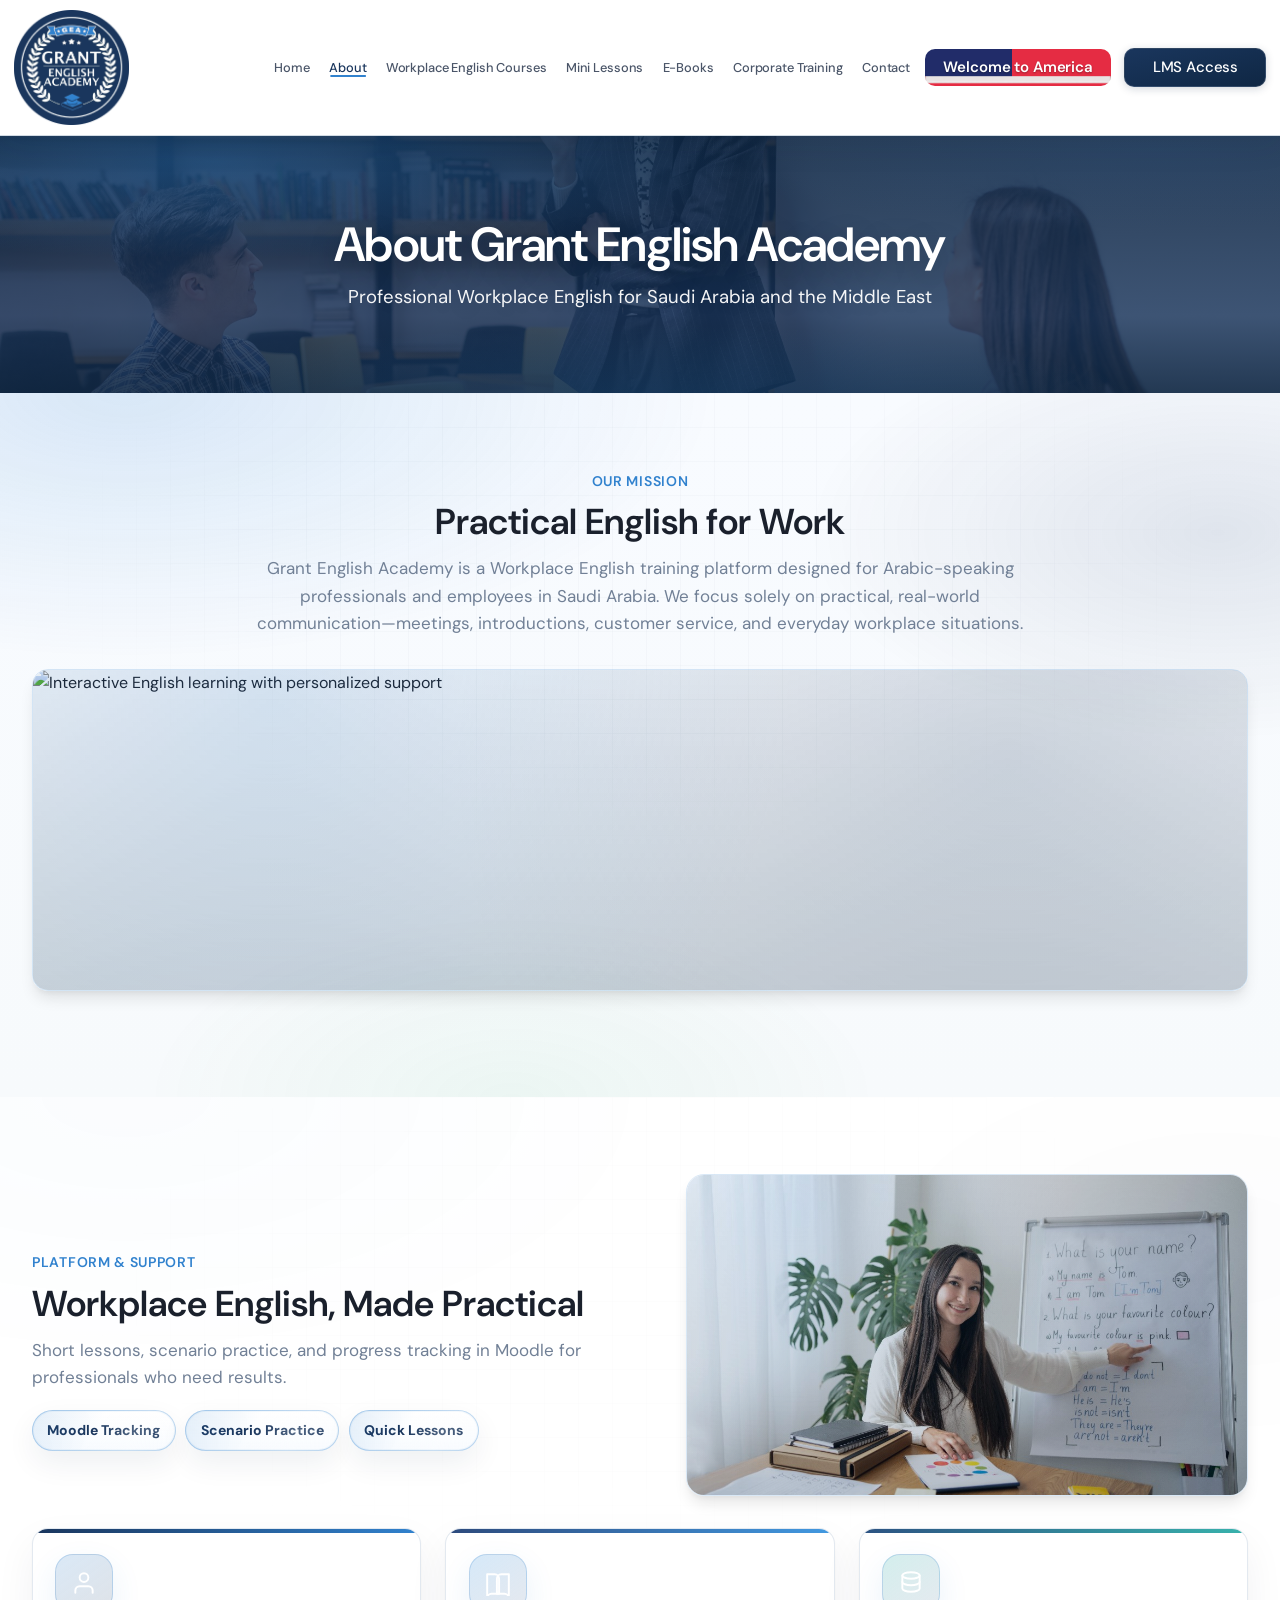
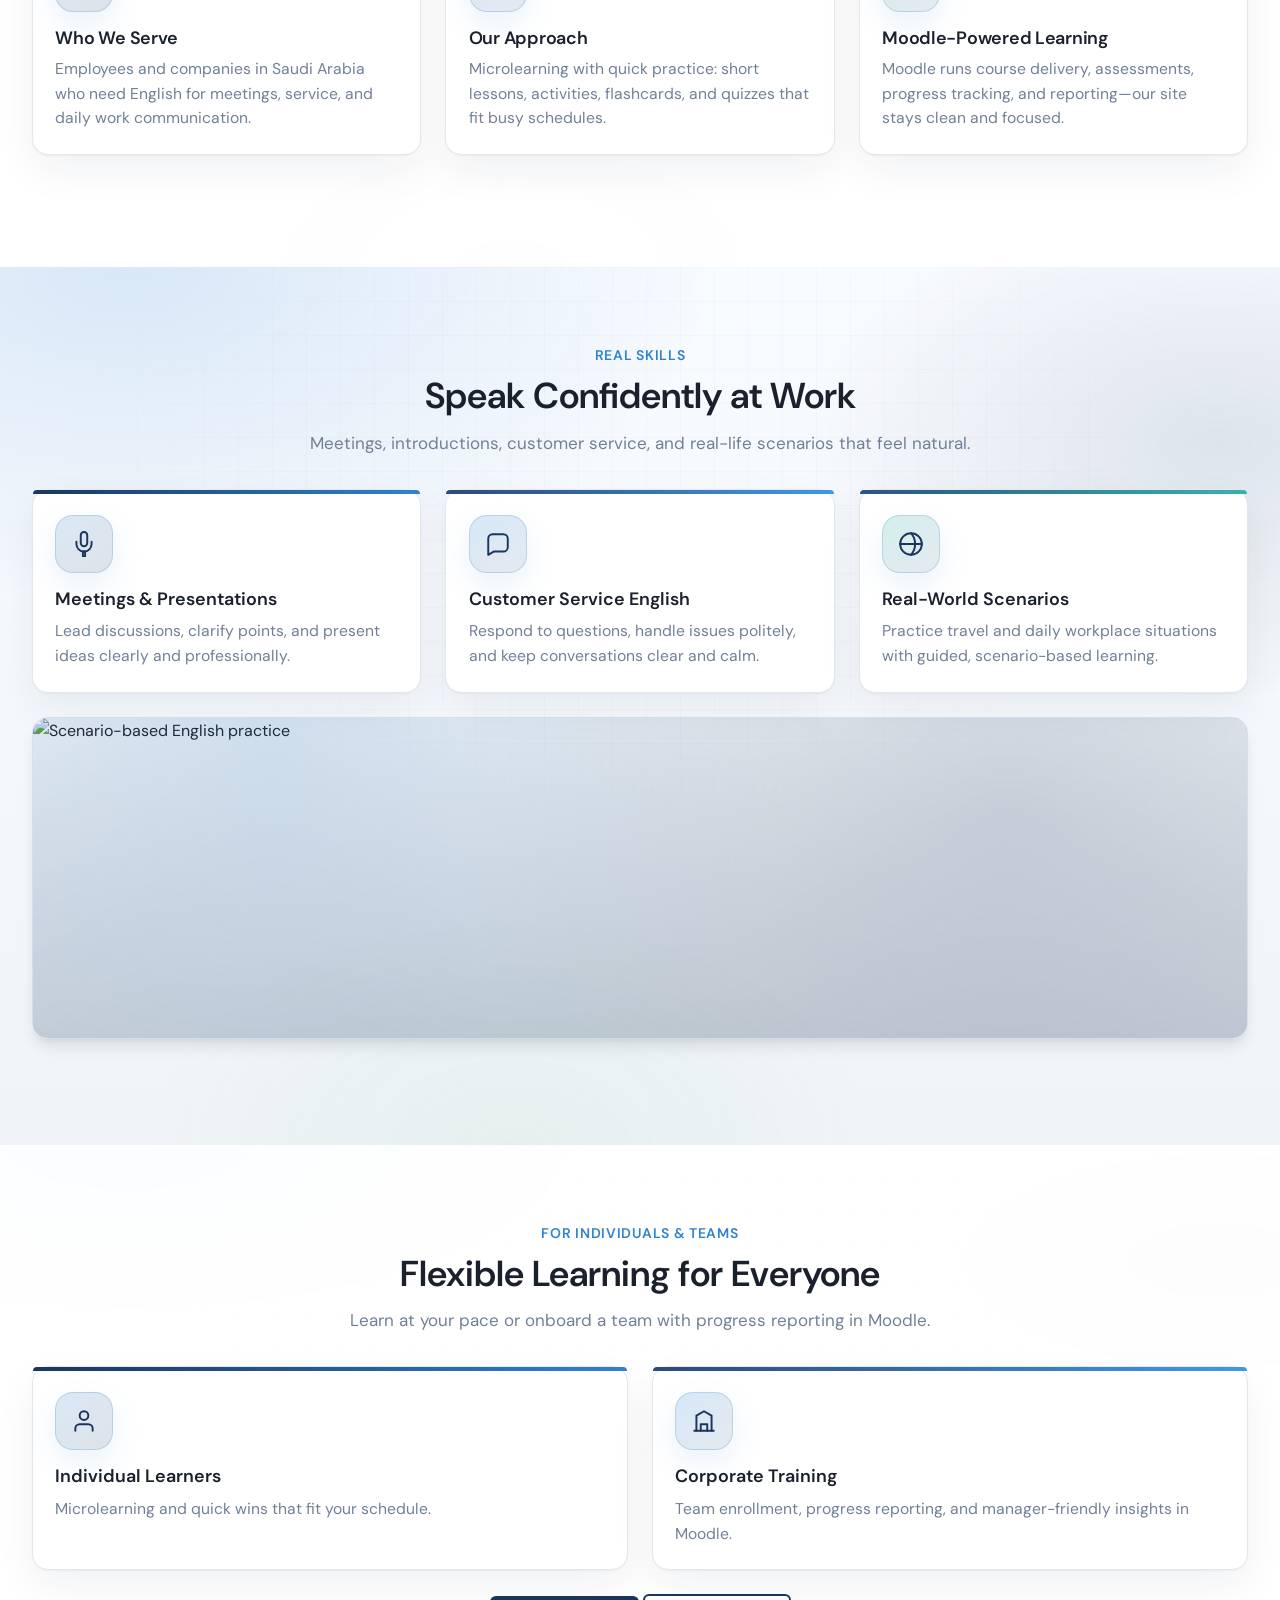
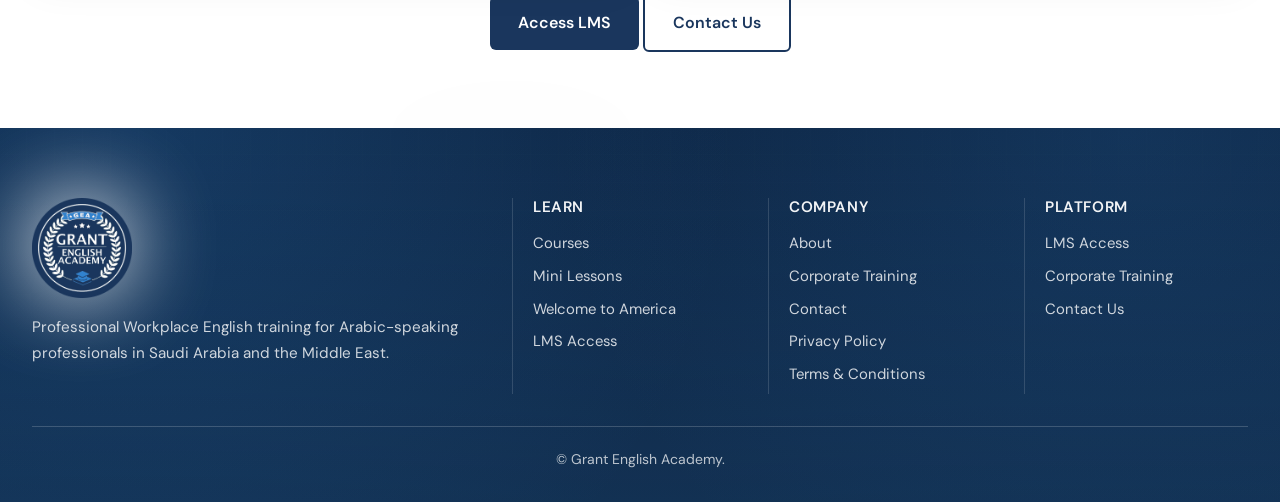
==== commit 31ea3137: "update-new" ====
--- a/about.html
+++ b/about.html
@@ -29,7 +29,7 @@
           <li><a href="books.html">E-Books</a></li>
           <li><a href="corporate-training.html">Corporate Training</a></li>
           <li><a href="contact.html">Contact</a></li>
-          <li><a href="welcome-to-america.html" class="btn-lms btn-lms-america">Welcome to America</a></li>
+      <li><a href="welcome-to-america.html" class="btn-lms btn-lms-america btn-america">Welcome to America</a></li>
           <li><a href="lms-access.html" class="btn-lms">LMS Access</a></li>
         </ul>
       </nav>
--- a/css/styles.css
+++ b/css/styles.css
@@ -267,11 +267,28 @@
 
 /* Welcome to America label is longer than LMS — never use fixed 142px width */
 .nav-menu .btn-lms.btn-lms-america {
-  width: auto;
-  min-width: min-content;
-  max-width: 100%;
-}
-
+    width: auto;
+    min-width: min-content;
+    max-width: 100%;
+}
+.nav-menu .btn-lms.btn-lms-america.btn-america{
+     background-image: url("../assets/america-btn.png") !important;
+    background-repeat: no-repeat !important;
+    background-position: center !important;
+    background-size: cover !important;
+        box-shadow: unset !important;
+}
+.nav-menu .btn-lms.btn-lms-america.btn-america:hover {
+    background: url("../assets/america-btn.png") !important;
+    transform: none !important;
+    background-position: center !important;
+    opacity: 0.9;
+         box-shadow: unset !important;
+
+}
+.nav-menu .btn-lms.btn-lms-america.btn-america:before {
+    content: unset;
+}
 .nav-list {
   display: flex;
   flex-direction: column;
@@ -349,7 +366,7 @@
  * Welcome to America — header button only (American flag palette).
  * Old Glory Red #B22234 · Blue #3C3B6E · White #FFFFFF
  */
-.btn-lms.btn-lms-america {
+ .btn-lms.btn-lms-america {
   --flag-red: #b22234;
   --flag-blue: #3c3b6e;
   --flag-white: #ffffff;
@@ -360,35 +377,32 @@
   max-width: none;
   white-space: nowrap;
   font-weight: 600;
-
   font-size: clamp(0.62rem, 0.85vw, 0.8rem);
   line-height: 1.25;
   text-align: center;
   color: var(--flag-white) !important;
   text-shadow: 0 1px 2px rgba(0, 0, 0, 0.35);
   border: none !important;
-  border-radius:0 10px 10px 10px !important;
+  border-radius: 10px!important;
   padding: 0.55rem 1.15rem!important;
-  background-color: var(--flag-red) !important;
-  background-image:
-    repeating-linear-gradient(
-      to bottom,
-      var(--flag-red) 0 2px,
-      var(--flag-white) 2px 4px
-    ),
-    repeating-linear-gradient(
-      to bottom,
-      var(--flag-red) 0 3px,
-      var(--flag-white) 3px 6px
-    ) !important;
-  background-size: 100% 8px, 100% 18px !important;
-  background-position: center top, center bottom !important;
-  background-repeat: no-repeat, no-repeat !important;
+  background: var(--flag-red) !important;
+  /* background-image: repeating-linear-gradient(
+    to bottom,
+    var(--flag-red) 0 2px,
+    var(--flag-white) 2px 4px
+  ),
+  repeating-linear-gradient(
+    to bottom,
+    var(--flag-red) 0 3px,
+    var(--flag-white) 3px 6px
+  ) !important; */
+  /* background-size: 100% 8px, 100% 18px !important; */
+  /* background-position: center top, center bottom !important; */
+  /* background-repeat: no-repeat, no-repeat !important; */
   box-shadow: 0 4px 16px rgba(0, 0, 0, 0.22) !important;
-  transition:
-    transform 0.28s cubic-bezier(0.34, 1.56, 0.64, 1),
-    background 0.22s ease,
-    box-shadow 0.22s ease !important;
+  transition: transform 0.28s cubic-bezier(0.34, 1.56, 0.64, 1),
+  background 0.22s ease,
+  box-shadow 0.22s ease !important;
 }
 
 /* Left ribbon: vertical RWB */
@@ -1041,7 +1055,7 @@
 .section-header {
   text-align: center;
   margin-bottom: 2.5rem;
-  max-width: 500px;
+  max-width: 800px;
   margin-left: auto;
   margin-right: auto;
 }
@@ -1918,6 +1932,174 @@
   margin-top: 0;
   font-size: 0.92rem;
 }
+
+/* Welcome to America page: patriotic red/white/blue treatment */
+.welcome-america-page.welcome-america .scenario-card {
+  --usa-accent: #0b3979;
+  --usa-soft: #eef4ff;
+  --usa-border: rgba(11, 57, 121, 0.34);
+  --usa-ribbon: linear-gradient(90deg, #b22234 0%, #ffffff 50%, #0b3979 100%);
+  background: linear-gradient(180deg, #ffffff 0%, var(--usa-soft) 100%);
+  border: 2px solid var(--usa-border);
+  isolation: isolate;
+  transition: transform 0.28s ease, box-shadow 0.28s ease, border-color 0.28s ease;
+  box-shadow:
+    0 10px 24px rgba(11, 57, 121, 0.12),
+    0 0 0 1px rgba(255, 255, 255, 0.75) inset;
+}
+
+.welcome-america-page.welcome-america .scenario-card:hover {
+  border-color: var(--usa-accent);
+  transform: translateY(-6px);
+  box-shadow:
+    0 20px 50px rgba(11, 57, 121, 0.20),
+    0 0 0 1px rgba(255, 255, 255, 0.8) inset;
+}
+
+.welcome-america-page.welcome-america .scenario-card:nth-child(3n + 1) {
+  --usa-accent: #c12433;
+  --usa-soft: #fff2f4;
+  --usa-border: rgba(193, 36, 51, 0.34);
+  --usa-ribbon: linear-gradient(90deg, #b22234 0%, #fbd0d6 55%, #ffffff 100%);
+}
+
+.welcome-america-page.welcome-america .scenario-card:nth-child(3n + 2) {
+  --usa-accent: #ffffff;
+  --usa-soft: #ffffff;
+  --usa-border: rgba(131, 146, 171, 0.45);
+  --usa-ribbon: linear-gradient(90deg, #b22234 0%, #ffffff 50%, #0b3979 100%);
+}
+
+.welcome-america-page.welcome-america .scenario-card:nth-child(3n + 3) {
+  --usa-accent: #0b3979;
+  --usa-soft: #eef4ff;
+  --usa-border: rgba(11, 57, 121, 0.35);
+  --usa-ribbon: linear-gradient(90deg, #ffffff 0%, #adc3e8 45%, #0b3979 100%);
+}
+
+.welcome-america-page.welcome-america .scenario-card::before {
+  content: "";
+  position: absolute;
+  top: 0;
+  left: 0;
+  right: 0;
+  height: 5px;
+  z-index: 1;
+  background: var(--usa-ribbon);
+  opacity: 0.95;
+}
+
+.welcome-america-page.welcome-america .scenario-card::after {
+  content: "";
+  position: absolute;
+  inset: 0;
+  z-index: 0;
+  pointer-events: none;
+  background:
+    radial-gradient(ellipse 58% 44% at 18% 2%, rgba(193, 36, 51, 0.14) 0%, transparent 62%),
+    linear-gradient(180deg, rgba(255, 255, 255, 0) 0%, rgba(11, 57, 121, 0.08) 100%);
+  opacity: 0.9;
+}
+
+.welcome-america-page.welcome-america .scenario-icon.scenario-image::after {
+  background: linear-gradient(
+    180deg,
+    rgba(11, 57, 121, 0.06) 0%,
+    rgba(11, 57, 121, 0.46) 55%,
+    rgba(193, 36, 51, 0.20) 100%
+  );
+}
+
+.welcome-america-page.welcome-america .scenario-card .card-body {
+  background: rgba(255, 255, 255, 0.94);
+  border-top: 3px solid var(--usa-accent);
+  padding: 1.2rem 1.2rem 1.35rem;
+}
+
+.welcome-america-page.welcome-america .scenario-card .card-body h3 {
+  color: #b22234;
+}
+
+.welcome-america-page.welcome-america .scenario-card .card-body p {
+  color: #364e6e;
+  line-height: 1.58;
+}
+
+.welcome-america-page.welcome-america .scenario-card:focus-visible {
+  outline: 3px solid #0b3979;
+}
+
+.welcome-america-page.welcome-america .section-label {
+  color: #b22234;
+}
+
+.welcome-america-page.welcome-america .section-title {
+  color: #0b3979;
+}
+
+.welcome-america-page.welcome-america .text-center .btn.btn-primary {
+  border: 2px solid transparent;
+  color: #ffffff;
+  background-image:
+    linear-gradient(135deg, #c12433 0%, #0b3979 100%),
+    linear-gradient(90deg, #c12433 0%, #ffffff 50%, #0b3979 100%);
+  background-origin: border-box;
+  background-clip: padding-box, border-box;
+  box-shadow: 0 12px 28px rgba(11, 57, 121, 0.26);
+}
+
+.welcome-america-page.welcome-america .text-center .btn.btn-primary:hover {
+  transform: translateY(-2px);
+  box-shadow: 0 16px 34px rgba(11, 57, 121, 0.30);
+  filter: saturate(1.06);
+}
+
+.welcome-america-page.welcome-america-how-card {
+  position: relative;
+  overflow: hidden;
+  border: 1px solid rgba(11, 57, 121, 0.24);
+  border-radius: 18px;
+  background:
+    linear-gradient(180deg, rgba(255, 255, 255, 0.98) 0%, rgba(244, 248, 255, 0.98) 100%);
+  box-shadow:
+    0 14px 34px rgba(11, 57, 121, 0.10),
+    0 0 0 1px rgba(255, 255, 255, 0.8) inset;
+}
+
+.welcome-america-page.welcome-america-how-card::before {
+  content: "";
+  position: absolute;
+  left: 0;
+  right: 0;
+  top: 0;
+  height: 6px;
+  border-radius: 18px 18px 0 0;
+  background: linear-gradient(90deg, #b22234 0%, #ffffff 50%, #3c3b6e 100%);
+  pointer-events: none;
+}
+
+.welcome-america-page.welcome-america-how-card::after {
+  content: "";
+  position: absolute;
+  inset: 0;
+  pointer-events: none;
+  background:
+    radial-gradient(ellipse 60% 48% at 12% 12%, rgba(178, 34, 52, 0.09) 0%, transparent 62%),
+    radial-gradient(ellipse 58% 46% at 88% 88%, rgba(60, 59, 110, 0.10) 0%, transparent 62%);
+}
+
+.welcome-america-page.welcome-america-how-card h3 {
+  color: #b22234;
+  position: relative;
+  z-index: 1;
+}
+
+.welcome-america-page.welcome-america-how-card p {
+  color: #223a59;
+  position: relative;
+  z-index: 1;
+}
+
 
 /* ========== About: Welcome to America Inner Enhancements ========== */
 .welcome-america-how-card {
